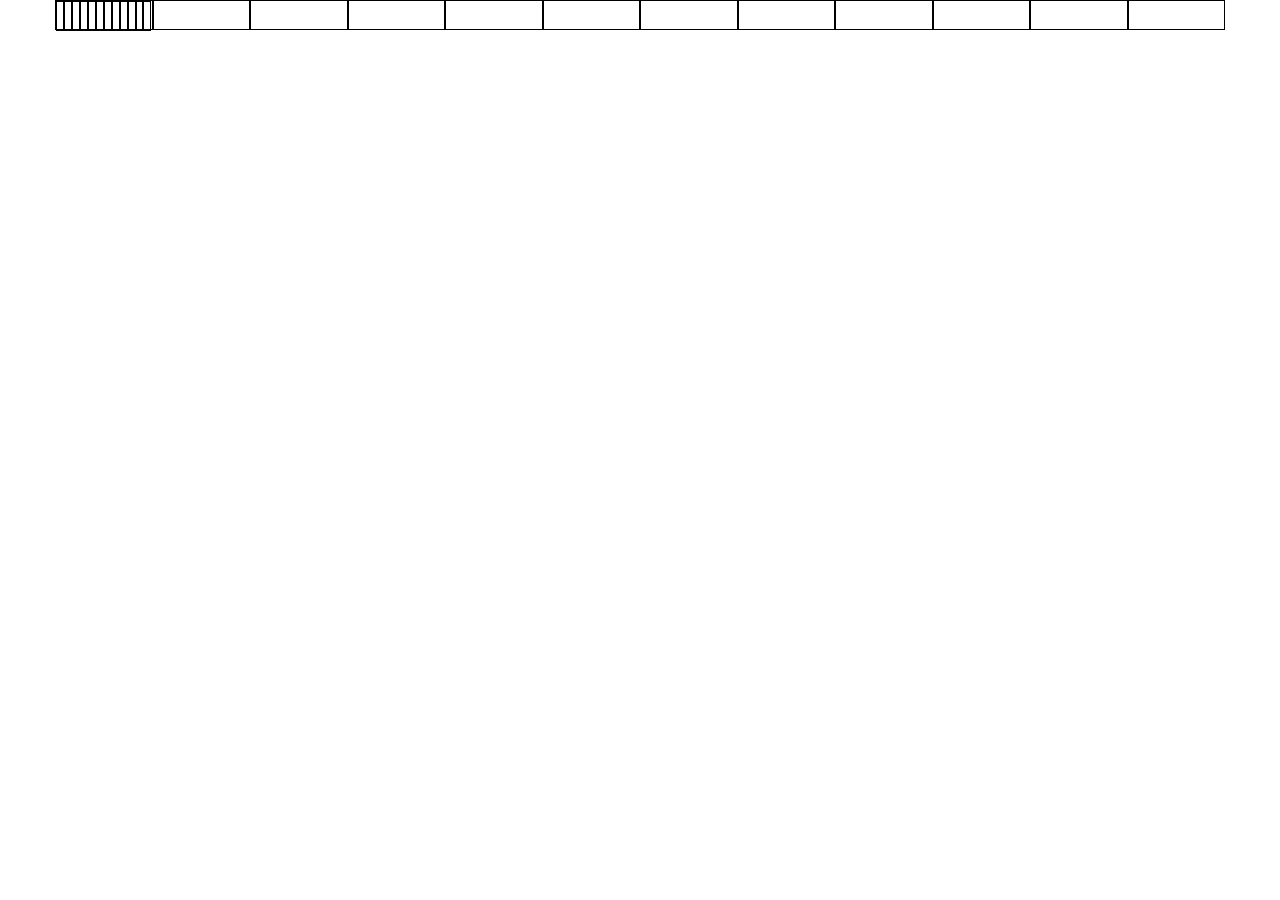
==== bonus/index.html @ a9b955a8 "bonus layout" ====
<!DOCTYPE html>
<html lang="en">
<head>
    <meta charset="UTF-8">
    <meta http-equiv="X-UA-Compatible" content="IE=edge">
    <meta name="viewport" content="width=device-width, initial-scale=1.0">
    <!-- Framework Link -->
    <link rel="stylesheet" href="css/12bool.css">
    <!-- Style Css -->
    <link rel="stylesheet" href="css/style.css">
    <title>12Bool-Bonus</title>
</head>
<body>
    <div class="container">
        <div class="row">
            <div class="col-sm-1 col-style">
                <div class="row">
                    <div class="col-sm-1 col-style">

                    </div>

                    <div class="col-sm-1 col-style">

                    </div>

                    <div class="col-sm-1 col-style">

                    </div>

                    <div class="col-sm-1 col-style">

                    </div>

                    <div class="col-sm-1 col-style">

                    </div>

                    <div class="col-sm-1 col-style">

                    </div>

                    <div class="col-sm-1 col-style">

                    </div>

                    <div class="col-sm-1 col-style">

                    </div>

                    <div class="col-sm-1 col-style">

                    </div>

                    <div class="col-sm-1 col-style">

                    </div>

                    <div class="col-sm-1 col-style">

                    </div>

                    <div class="col-sm-1 col-style">
                          
                    </div>
                </div>
            </div>
            <div class="col-sm-1 col-style"></div>
            <div class="col-sm-1 col-style"></div>
            <div class="col-sm-1 col-style"></div>
            <div class="col-sm-1 col-style"></div>
            <div class="col-sm-1 col-style"></div>
            <div class="col-sm-1 col-style"></div>
            <div class="col-sm-1 col-style"></div>
            <div class="col-sm-1 col-style"></div>
            <div class="col-sm-1 col-style"></div>
            <div class="col-sm-1 col-style"></div>
            <div class="col-sm-1 col-style"></div>
        </div>
    </div>
</body>
</html>
---- bonus/css/12bool.css ----
/* RESET */

* {
    margin: 0;
    padding: 0;
    box-sizing: border-box;
}

/* Containers */

.container{
    max-width: 1170px;
    margin: 0 auto;
}

.container-fluid{
    width: 100%;
}

/* Row */

.row{
    display: flex;
    flex-direction: row;
    flex-wrap: wrap;
}

/* Columns <--sempre dentro la riga */

[class*="col-"] {
    flex-grow: 0;
    flex-shrink: 0;
    flex-basis: auto;
}

.col {
    flex-grow: 1;
    flex-shrink: 0;
    max-width: 100%;
}

.col-xs-1 {
    flex-basis: calc(100% / 12 * 1);
    max-width: calc(100% / 12 * 1);
}

.col-xs-2 {
    flex-basis: calc(100% / 12 * 2);
    max-width: calc(100% / 12 * 2);
}

.col-xs-3 {
    flex-basis: calc(100% / 12 * 3);
    max-width: calc(100% / 12 * 3);
}

.col-xs-4 {
    flex-basis: calc(100% / 12 * 4);
    max-width: calc(100% / 12 * 4);
}

.col-xs-5 {
    flex-basis: calc(100% / 12 * 5);
    max-width: calc(100% / 12 * 5);
}

.col-xs-6 {
    flex-basis: calc(100% / 12 * 6);
    max-width: calc(100% / 12 * 6);
}

.col-xs-7 {
    flex-basis: calc(100% / 12 * 7);
    max-width: calc(100% / 12 * 7);
}

.col-xs-8 {
    flex-basis: calc(100% / 12 * 8);
    max-width: calc(100% / 12 * 8);
}

.col-xs-9 {
    flex-basis: calc(100% / 12 * 9);
    max-width: calc(100% / 12 * 9);
}


.col-xs-10 {
    flex-basis: calc(100% / 12 * 10);
    max-width: calc(100% / 12 * 10);
}

.col-xs-11 {
    flex-basis: calc(100% / 12 * 11);
    max-width: calc(100% / 12 * 11);
}

.col-xs-12 {
    flex-basis: calc(100% / 12 * 12);
    max-width: calc(100% / 12 * 12);
}

/* Offset */

.col-xs-offset-1 {
    margin-left: calc(100% / 12 * 1);
}

.col-xs-offset-2 {
    margin-left: calc(100% / 12 * 2);
}

.col-xs-offset-3 {
    margin-left: calc(100% / 12 * 3);
}

.col-xs-offset-4 {
    margin-left: calc(100% / 12 * 4);
}

.col-xs-offset-5 {
    margin-left: calc(100% / 12 * 5);
}

.col-xs-offset-6 {
    margin-left: calc(100% / 12 * 6);
}

.col-xs-offset-7 {
    margin-left: calc(100% / 12 * 7);
}

.col-xs-offset-8 {
    margin-left: calc(100% / 12 * 8);
}

.col-xs-offset-9 {
    margin-left: calc(100% / 12 * 9);
}

.col-xs-offset-10 {
    margin-left: calc(100% / 12 * 10);
}

.col-xs-offset-11 {
    margin-left: calc(100% / 12 * 11);
}

.col-xs-offset-12 {
    margin-left: calc(100% / 12 * 12);
}

/* Col sm */

@media screen and (min-width:576px) {
    .col-sm-1 {
        flex-basis: calc(100% / 12 * 1);
        max-width: calc(100% / 12 * 1);
    }
    
    .col-sm-2 {
        flex-basis: calc(100% / 12 * 2);
        max-width: calc(100% / 12 * 2);
    }
    
    .col-sm-3 {
        flex-basis: calc(100% / 12 * 3);
        max-width: calc(100% / 12 * 3);
    }
    
    .col-sm-4 {
        flex-basis: calc(100% / 12 * 4);
        max-width: calc(100% / 12 * 4);
    }
    
    .col-sm-5 {
        flex-basis: calc(100% / 12 * 5);
        max-width: calc(100% / 12 * 5);
    }
    
    .col-sm-6 {
        flex-basis: calc(100% / 12 * 6);
        max-width: calc(100% / 12 * 6);
    }
    
    .col-sm-7 {
        flex-basis: calc(100% / 12 * 7);
        max-width: calc(100% / 12 * 7);
    }
    
    .col-sm-8 {
        flex-basis: calc(100% / 12 * 8);
        max-width: calc(100% / 12 * 8);
    }
    
    .col-sm-9 {
        flex-basis: calc(100% / 12 * 9);
        max-width: calc(100% / 12 * 9);
    }
    
    
    .col-sm-10 {
        flex-basis: calc(100% / 12 * 10);
        max-width: calc(100% / 12 * 10);
    }
    
    .col-sm-11 {
        flex-basis: calc(100% / 12 * 11);
        max-width: calc(100% / 12 * 11);
    }
    
    .col-sm-12 {
        flex-basis: calc(100% / 12 * 12);
        max-width: calc(100% / 12 * 12);
    }

    .col-sm-offset-0 {
        margin-left: 0;
    }

    .col-sm-offset-1 {
        margin-left: calc(100% / 12 * 1);
    }
    
    .col-sm-offset-2 {
        margin-left: calc(100% / 12 * 2);
    }
    
    .col-sm-offset-3 {
        margin-left: calc(100% / 12 * 3);
    }
    
    .col-sm-offset-4 {
        margin-left: calc(100% / 12 * 4);
    }
    
    .col-sm-offset-5 {
        margin-left: calc(100% / 12 * 5);
    }
    
    .col-sm-offset-6 {
        margin-left: calc(100% / 12 * 6);
    }
    
    .col-sm-offset-7 {
        margin-left: calc(100% / 12 * 7);
    }
    
    .col-sm-offset-8 {
        margin-left: calc(100% / 12 * 8);
    }
    
    .col-sm-offset-9 {
        margin-left: calc(100% / 12 * 9);
    }
    
    .col-sm-offset-10 {
        margin-left: calc(100% / 12 * 10);
    }
    
    .col-sm-offset-11 {
        margin-left: calc(100% / 12 * 11);
    }
    
    .col-sm-offset-12 {
        margin-left: calc(100% / 12 * 12);
    }
}

/* Col md */

@media screen and (min-width:768px) {
    .col-md-1 {
        flex-basis: calc(100% / 12 * 1);
        max-width: calc(100% / 12 * 1);
    }
    
    .col-md-2 {
        flex-basis: calc(100% / 12 * 2);
        max-width: calc(100% / 12 * 2);
    }
    
    .col-md-3 {
        flex-basis: calc(100% / 12 * 3);
        max-width: calc(100% / 12 * 3);
    }
    
    .col-md-4 {
        flex-basis: calc(100% / 12 * 4);
        max-width: calc(100% / 12 * 4);
    }
    
    .col-md-5 {
        flex-basis: calc(100% / 12 * 5);
        max-width: calc(100% / 12 * 5);
    }
    
    .col-md-6 {
        flex-basis: calc(100% / 12 * 6);
        max-width: calc(100% / 12 * 6);
    }
    
    .col-md-7 {
        flex-basis: calc(100% / 12 * 7);
        max-width: calc(100% / 12 * 7);
    }
    
    .col-md-8 {
        flex-basis: calc(100% / 12 * 8);
        max-width: calc(100% / 12 * 8);
    }
    
    .col-md-9 {
        flex-basis: calc(100% / 12 * 9);
        max-width: calc(100% / 12 * 9);
    }
    
    
    .col-md-10 {
        flex-basis: calc(100% / 12 * 10);
        max-width: calc(100% / 12 * 10);
    }
    
    .col-md-11 {
        flex-basis: calc(100% / 12 * 11);
        max-width: calc(100% / 12 * 11);
    }
    
    .col-md-12 {
        flex-basis: calc(100% / 12 * 12);
        max-width: calc(100% / 12 * 12);
    }

    .col-md-offset-0 {
        margin-left: 0;
    }

    .col-md-offset-1 {
        margin-left: calc(100% / 12 * 1);
    }
    
    .col-md-offset-2 {
        margin-left: calc(100% / 12 * 2);
    }
    
    .col-md-offset-3 {
        margin-left: calc(100% / 12 * 3);
    }
    
    .col-md-offset-4 {
        margin-left: calc(100% / 12 * 4);
    }
    
    .col-md-offset-5 {
        margin-left: calc(100% / 12 * 5);
    }
    
    .col-md-offset-6 {
        margin-left: calc(100% / 12 * 6);
    }
    
    .col-md-offset-7 {
        margin-left: calc(100% / 12 * 7);
    }
    
    .col-md-offset-8 {
        margin-left: calc(100% / 12 * 8);
    }
    
    .col-md-offset-9 {
        margin-left: calc(100% / 12 * 9);
    }
    
    .col-md-offset-10 {
        margin-left: calc(100% / 12 * 10);
    }
    
    .col-md-offset-11 {
        margin-left: calc(100% / 12 * 11);
    }
    
    .col-md-offset-12 {
        margin-left: calc(100% / 12 * 12);
    }
}

/* Col lg */

@media screen and (min-width:768px) {
    .col-lg-1 {
        flex-basis: calc(100% / 12 * 1);
        max-width: calc(100% / 12 * 1);
    }
    
    .col-lg-2 {
        flex-basis: calc(100% / 12 * 2);
        max-width: calc(100% / 12 * 2);
    }
    
    .col-lg-3 {
        flex-basis: calc(100% / 12 * 3);
        max-width: calc(100% / 12 * 3);
    }
    
    .col-lg-4 {
        flex-basis: calc(100% / 12 * 4);
        max-width: calc(100% / 12 * 4);
    }
    
    .col-lg-5 {
        flex-basis: calc(100% / 12 * 5);
        max-width: calc(100% / 12 * 5);
    }
    
    .col-lg-6 {
        flex-basis: calc(100% / 12 * 6);
        max-width: calc(100% / 12 * 6);
    }
    
    .col-lg-7 {
        flex-basis: calc(100% / 12 * 7);
        max-width: calc(100% / 12 * 7);
    }
    
    .col-lg-8 {
        flex-basis: calc(100% / 12 * 8);
        max-width: calc(100% / 12 * 8);
    }
    
    .col-lg-9 {
        flex-basis: calc(100% / 12 * 9);
        max-width: calc(100% / 12 * 9);
    }
    
    
    .col-lg-10 {
        flex-basis: calc(100% / 12 * 10);
        max-width: calc(100% / 12 * 10);
    }
    
    .col-lg-11 {
        flex-basis: calc(100% / 12 * 11);
        max-width: calc(100% / 12 * 11);
    }
    
    .col-lg-12 {
        flex-basis: calc(100% / 12 * 12);
        max-width: calc(100% / 12 * 12);
    }

    .col-lg-offset-0 {
        margin-left: 0;
    }

    .col-lg-offset-1 {
        margin-left: calc(100% / 12 * 1);
    }
    
    .col-lg-offset-2 {
        margin-left: calc(100% / 12 * 2);
    }
    
    .col-lg-offset-3 {
        margin-left: calc(100% / 12 * 3);
    }
    
    .col-lg-offset-4 {
        margin-left: calc(100% / 12 * 4);
    }
    
    .col-lg-offset-5 {
        margin-left: calc(100% / 12 * 5);
    }
    
    .col-lg-offset-6 {
        margin-left: calc(100% / 12 * 6);
    }
    
    .col-lg-offset-7 {
        margin-left: calc(100% / 12 * 7);
    }
    
    .col-lg-offset-8 {
        margin-left: calc(100% / 12 * 8);
    }
    
    .col-lg-offset-9 {
        margin-left: calc(100% / 12 * 9);
    }
    
    .col-lg-offset-10 {
        margin-left: calc(100% / 12 * 10);
    }
    
    .col-lg-offset-11 {
        margin-left: calc(100% / 12 * 11);
    }
    
    .col-lg-offset-12 {
        margin-left: calc(100% / 12 * 12);
    }
}
---- bonus/css/style.css ----
.col-style {
    height: 30px;
    border: 1px solid black;
}
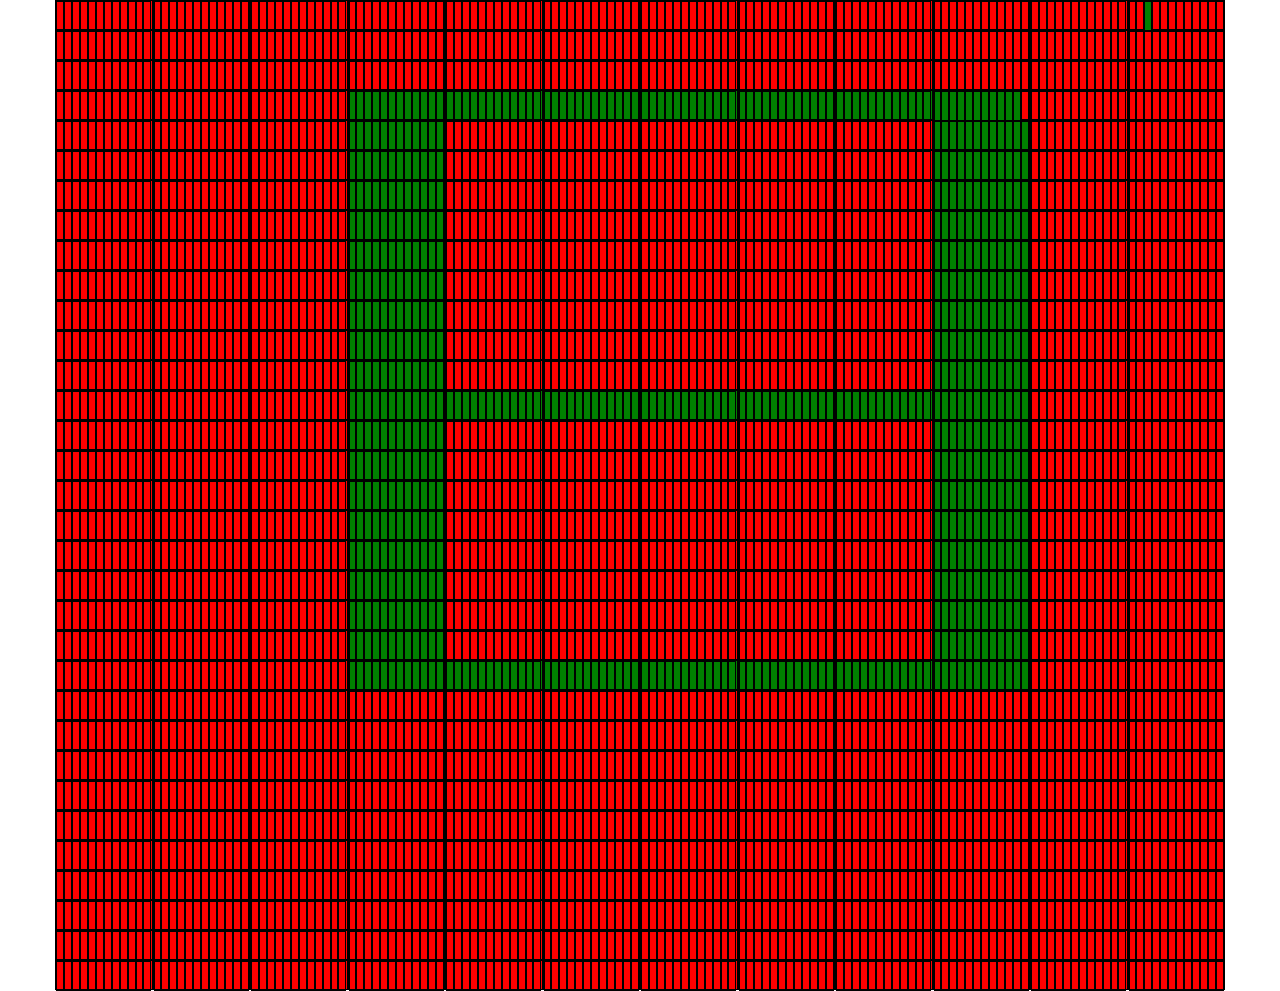
==== commit 8824452f: "layout bonus" ====
--- a/bonus/index.html
+++ b/bonus/index.html
@@ -11,70 +11,20696 @@
     <title>12Bool-Bonus</title>
 </head>
 <body>
-    <div class="container">
-        <div class="row">
-            <div class="col-sm-1 col-style">
-                <div class="row">
-                    <div class="col-sm-1 col-style">
-
-                    </div>
-
-                    <div class="col-sm-1 col-style">
-
-                    </div>
-
-                    <div class="col-sm-1 col-style">
-
-                    </div>
-
-                    <div class="col-sm-1 col-style">
-
-                    </div>
-
-                    <div class="col-sm-1 col-style">
-
-                    </div>
-
-                    <div class="col-sm-1 col-style">
-
-                    </div>
-
-                    <div class="col-sm-1 col-style">
-
-                    </div>
-
-                    <div class="col-sm-1 col-style">
-
-                    </div>
-
-                    <div class="col-sm-1 col-style">
-
-                    </div>
-
-                    <div class="col-sm-1 col-style">
-
-                    </div>
-
-                    <div class="col-sm-1 col-style">
-
-                    </div>
-
-                    <div class="col-sm-1 col-style">
-                          
-                    </div>
-                </div>
-            </div>
-            <div class="col-sm-1 col-style"></div>
-            <div class="col-sm-1 col-style"></div>
-            <div class="col-sm-1 col-style"></div>
-            <div class="col-sm-1 col-style"></div>
-            <div class="col-sm-1 col-style"></div>
-            <div class="col-sm-1 col-style"></div>
-            <div class="col-sm-1 col-style"></div>
-            <div class="col-sm-1 col-style"></div>
-            <div class="col-sm-1 col-style"></div>
-            <div class="col-sm-1 col-style"></div>
-            <div class="col-sm-1 col-style"></div>
+    <div class="container red">
+        <div class="row row">
+            <div class="col-sm-1 col-style">
+                <div class="row">
+                    <div class="col-sm-1 col-style">
+
+                    </div>
+
+                    <div class="col-sm-1 col-style">
+
+                    </div>
+
+                    <div class="col-sm-1 col-style">
+
+                    </div>
+
+                    <div class="col-sm-1 col-style">
+
+                    </div>
+
+                    <div class="col-sm-1 col-style">
+
+                    </div>
+
+                    <div class="col-sm-1 col-style">
+
+                    </div>
+
+                    <div class="col-sm-1 col-style">
+
+                    </div>
+
+                    <div class="col-sm-1 col-style">
+
+                    </div>
+
+                    <div class="col-sm-1 col-style">
+
+                    </div>
+
+                    <div class="col-sm-1 col-style">
+
+                    </div>
+
+                    <div class="col-sm-1 col-style">
+
+                    </div>
+
+                    <div class="col-sm-1 col-style">
+
+                    </div>
+                </div>
+            </div>
+
+            <div class="col-sm-1 col-style">
+                <div class="row">
+                    <div class="col-sm-1 col-style">
+
+                    </div>
+
+                    <div class="col-sm-1 col-style">
+
+                    </div>
+
+                    <div class="col-sm-1 col-style">
+
+                    </div>
+
+                    <div class="col-sm-1 col-style">
+
+                    </div>
+
+                    <div class="col-sm-1 col-style">
+
+                    </div>
+
+                    <div class="col-sm-1 col-style">
+
+                    </div>
+
+                    <div class="col-sm-1 col-style">
+
+                    </div>
+
+                    <div class="col-sm-1 col-style">
+
+                    </div>
+
+                    <div class="col-sm-1 col-style">
+
+                    </div>
+
+                    <div class="col-sm-1 col-style">
+
+                    </div>
+
+                    <div class="col-sm-1 col-style">
+
+                    </div>
+
+                    <div class="col-sm-1 col-style">
+
+                    </div>
+                </div>
+            </div>
+
+            <div class="col-sm-1 col-style">
+                <div class="row">
+                    <div class="col-sm-1 col-style">
+
+                    </div>
+
+                    <div class="col-sm-1 col-style">
+
+                    </div>
+
+                    <div class="col-sm-1 col-style">
+
+                    </div>
+
+                    <div class="col-sm-1 col-style">
+
+                    </div>
+
+                    <div class="col-sm-1 col-style">
+
+                    </div>
+
+                    <div class="col-sm-1 col-style">
+
+                    </div>
+
+                    <div class="col-sm-1 col-style">
+
+                    </div>
+
+                    <div class="col-sm-1 col-style">
+
+                    </div>
+
+                    <div class="col-sm-1 col-style">
+
+                    </div>
+
+                    <div class="col-sm-1 col-style">
+
+                    </div>
+
+                    <div class="col-sm-1 col-style">
+
+                    </div>
+
+                    <div class="col-sm-1 col-style">
+
+                    </div>
+                </div>
+            </div>
+
+            <div class="col-sm-1 col-style">
+                <div class="row">
+                    <div class="col-sm-1 col-style">
+
+                    </div>
+
+                    <div class="col-sm-1 col-style">
+
+                    </div>
+
+                    <div class="col-sm-1 col-style">
+
+                    </div>
+
+                    <div class="col-sm-1 col-style">
+
+                    </div>
+
+                    <div class="col-sm-1 col-style">
+
+                    </div>
+
+                    <div class="col-sm-1 col-style">
+
+                    </div>
+
+                    <div class="col-sm-1 col-style">
+
+                    </div>
+
+                    <div class="col-sm-1 col-style">
+
+                    </div>
+
+                    <div class="col-sm-1 col-style">
+
+                    </div>
+
+                    <div class="col-sm-1 col-style">
+
+                    </div>
+
+                    <div class="col-sm-1 col-style">
+
+                    </div>
+
+                    <div class="col-sm-1 col-style">
+
+                    </div>
+                </div>
+            </div>
+
+            <div class="col-sm-1 col-style">
+                <div class="row">
+                    <div class="col-sm-1 col-style">
+
+                    </div>
+
+                    <div class="col-sm-1 col-style">
+
+                    </div>
+
+                    <div class="col-sm-1 col-style">
+
+                    </div>
+
+                    <div class="col-sm-1 col-style">
+
+                    </div>
+
+                    <div class="col-sm-1 col-style">
+
+                    </div>
+
+                    <div class="col-sm-1 col-style">
+
+                    </div>
+
+                    <div class="col-sm-1 col-style">
+
+                    </div>
+
+                    <div class="col-sm-1 col-style">
+
+                    </div>
+
+                    <div class="col-sm-1 col-style">
+
+                    </div>
+
+                    <div class="col-sm-1 col-style">
+
+                    </div>
+
+                    <div class="col-sm-1 col-style">
+
+                    </div>
+
+                    <div class="col-sm-1 col-style">
+
+                    </div>
+                </div>
+            </div>
+
+            <div class="col-sm-1 col-style">
+                <div class="row">
+                    <div class="col-sm-1 col-style">
+
+                    </div>
+
+                    <div class="col-sm-1 col-style">
+
+                    </div>
+
+                    <div class="col-sm-1 col-style">
+
+                    </div>
+
+                    <div class="col-sm-1 col-style">
+
+                    </div>
+
+                    <div class="col-sm-1 col-style">
+
+                    </div>
+
+                    <div class="col-sm-1 col-style">
+
+                    </div>
+
+                    <div class="col-sm-1 col-style">
+
+                    </div>
+
+                    <div class="col-sm-1 col-style">
+
+                    </div>
+
+                    <div class="col-sm-1 col-style">
+
+                    </div>
+
+                    <div class="col-sm-1 col-style">
+
+                    </div>
+
+                    <div class="col-sm-1 col-style">
+
+                    </div>
+
+                    <div class="col-sm-1 col-style">
+
+                    </div>
+                </div>
+            </div>
+
+            <div class="col-sm-1 col-style">
+                <div class="row">
+                    <div class="col-sm-1 col-style">
+
+                    </div>
+
+                    <div class="col-sm-1 col-style">
+
+                    </div>
+
+                    <div class="col-sm-1 col-style">
+
+                    </div>
+
+                    <div class="col-sm-1 col-style">
+
+                    </div>
+
+                    <div class="col-sm-1 col-style">
+
+                    </div>
+
+                    <div class="col-sm-1 col-style">
+
+                    </div>
+
+                    <div class="col-sm-1 col-style">
+
+                    </div>
+
+                    <div class="col-sm-1 col-style">
+
+                    </div>
+
+                    <div class="col-sm-1 col-style">
+
+                    </div>
+
+                    <div class="col-sm-1 col-style">
+
+                    </div>
+
+                    <div class="col-sm-1 col-style">
+
+                    </div>
+
+                    <div class="col-sm-1 col-style">
+
+                    </div>
+                </div>
+            </div>
+
+            <div class="col-sm-1 col-style">
+                <div class="row">
+                    <div class="col-sm-1 col-style">
+
+                    </div>
+
+                    <div class="col-sm-1 col-style">
+
+                    </div>
+
+                    <div class="col-sm-1 col-style">
+
+                    </div>
+
+                    <div class="col-sm-1 col-style">
+
+                    </div>
+
+                    <div class="col-sm-1 col-style">
+
+                    </div>
+
+                    <div class="col-sm-1 col-style">
+
+                    </div>
+
+                    <div class="col-sm-1 col-style">
+
+                    </div>
+
+                    <div class="col-sm-1 col-style">
+
+                    </div>
+
+                    <div class="col-sm-1 col-style">
+
+                    </div>
+
+                    <div class="col-sm-1 col-style">
+
+                    </div>
+
+                    <div class="col-sm-1 col-style">
+
+                    </div>
+
+                    <div class="col-sm-1 col-style">
+
+                    </div>
+                </div>
+            </div>
+
+            <div class="col-sm-1 col-style">
+                <div class="row">
+                    <div class="col-sm-1 col-style">
+
+                    </div>
+
+                    <div class="col-sm-1 col-style">
+
+                    </div>
+
+                    <div class="col-sm-1 col-style">
+
+                    </div>
+
+                    <div class="col-sm-1 col-style">
+
+                    </div>
+
+                    <div class="col-sm-1 col-style">
+
+                    </div>
+
+                    <div class="col-sm-1 col-style">
+
+                    </div>
+
+                    <div class="col-sm-1 col-style">
+
+                    </div>
+
+                    <div class="col-sm-1 col-style">
+
+                    </div>
+
+                    <div class="col-sm-1 col-style">
+
+                    </div>
+
+                    <div class="col-sm-1 col-style">
+
+                    </div>
+
+                    <div class="col-sm-1 col-style">
+
+                    </div>
+
+                    <div class="col-sm-1 col-style">
+
+                    </div>
+                </div>
+            </div>
+
+
+            <div class="col-sm-1 col-style">
+                <div class="row">
+                    <div class="col-sm-1 col-style">
+
+                    </div>
+
+                    <div class="col-sm-1 col-style">
+
+                    </div>
+
+                    <div class="col-sm-1 col-style">
+
+                    </div>
+
+                    <div class="col-sm-1 col-style">
+
+                    </div>
+
+                    <div class="col-sm-1 col-style">
+
+                    </div>
+
+                    <div class="col-sm-1 col-style">
+
+                    </div>
+
+                    <div class="col-sm-1 col-style">
+
+                    </div>
+
+                    <div class="col-sm-1 col-style">
+
+                    </div>
+
+                    <div class="col-sm-1 col-style">
+
+                    </div>
+
+                    <div class="col-sm-1 col-style">
+
+                    </div>
+
+                    <div class="col-sm-1 col-style">
+
+                    </div>
+
+                    <div class="col-sm-1 col-style">
+
+                    </div>
+                </div>
+            </div>
+
+            <div class="col-sm-1 col-style">
+                <div class="row">
+                    <div class="col-sm-1 col-style">
+
+                    </div>
+
+                    <div class="col-sm-1 col-style">
+
+                    </div>
+
+                    <div class="col-sm-1 col-style">
+
+                    </div>
+
+                    <div class="col-sm-1 col-style">
+
+                    </div>
+
+                    <div class="col-sm-1 col-style">
+
+                    </div>
+
+                    <div class="col-sm-1 col-style">
+
+                    </div>
+
+                    <div class="col-sm-1 col-style">
+
+                    </div>
+
+                    <div class="col-sm-1 col-style">
+
+                    </div>
+
+                    <div class="col-sm-1 col-style">
+
+                    </div>
+
+                    <div class="col-sm-1 col-style">
+
+                    </div>
+
+                    <div class="col-sm-1 col-style">
+
+                    </div>
+
+                    <div class="col-sm-1 col-style">
+
+                    </div>
+                </div>
+            </div>
+
+            <div class="col-sm-1 col-style">
+                <div class="row">
+                    <div class="col-sm-1 col-style">
+
+                    </div>
+
+                    <div class="col-sm-1 col-style">
+
+                    </div>
+
+                    <div class="col-sm-1 col-style green">
+
+                    </div>
+
+                    <div class="col-sm-1 col-style">
+
+                    </div>
+
+                    <div class="col-sm-1 col-style">
+
+                    </div>
+
+                    <div class="col-sm-1 col-style">
+
+                    </div>
+
+                    <div class="col-sm-1 col-style">
+
+                    </div>
+
+                    <div class="col-sm-1 col-style">
+
+                    </div>
+
+                    <div class="col-sm-1 col-style">
+
+                    </div>
+
+                    <div class="col-sm-1 col-style">
+
+                    </div>
+
+                    <div class="col-sm-1 col-style">
+
+                    </div>
+
+                    <div class="col-sm-1 col-style">
+
+                    </div>
+                </div>
+            </div>
+        </div>
+
+        <div class="row row1">
+            <div class="col-sm-1 col-style">
+                <div class="row">
+                    <div class="col-sm-1 col-style">
+
+                    </div>
+
+                    <div class="col-sm-1 col-style">
+
+                    </div>
+
+                    <div class="col-sm-1 col-style">
+
+                    </div>
+
+                    <div class="col-sm-1 col-style">
+
+                    </div>
+
+                    <div class="col-sm-1 col-style">
+
+                    </div>
+
+                    <div class="col-sm-1 col-style">
+
+                    </div>
+
+                    <div class="col-sm-1 col-style">
+
+                    </div>
+
+                    <div class="col-sm-1 col-style">
+
+                    </div>
+
+                    <div class="col-sm-1 col-style">
+
+                    </div>
+
+                    <div class="col-sm-1 col-style">
+
+                    </div>
+
+                    <div class="col-sm-1 col-style">
+
+                    </div>
+
+                    <div class="col-sm-1 col-style">
+
+                    </div>
+                </div>
+            </div>
+
+            <div class="col-sm-1 col-style">
+                <div class="row">
+                    <div class="col-sm-1 col-style">
+
+                    </div>
+
+                    <div class="col-sm-1 col-style">
+
+                    </div>
+
+                    <div class="col-sm-1 col-style">
+
+                    </div>
+
+                    <div class="col-sm-1 col-style">
+
+                    </div>
+
+                    <div class="col-sm-1 col-style">
+
+                    </div>
+
+                    <div class="col-sm-1 col-style">
+
+                    </div>
+
+                    <div class="col-sm-1 col-style">
+
+                    </div>
+
+                    <div class="col-sm-1 col-style">
+
+                    </div>
+
+                    <div class="col-sm-1 col-style">
+
+                    </div>
+
+                    <div class="col-sm-1 col-style">
+
+                    </div>
+
+                    <div class="col-sm-1 col-style">
+
+                    </div>
+
+                    <div class="col-sm-1 col-style">
+
+                    </div>
+                </div>
+            </div>
+
+            <div class="col-sm-1 col-style">
+                <div class="row">
+                    <div class="col-sm-1 col-style">
+
+                    </div>
+
+                    <div class="col-sm-1 col-style">
+
+                    </div>
+
+                    <div class="col-sm-1 col-style">
+
+                    </div>
+
+                    <div class="col-sm-1 col-style">
+
+                    </div>
+
+                    <div class="col-sm-1 col-style">
+
+                    </div>
+
+                    <div class="col-sm-1 col-style">
+
+                    </div>
+
+                    <div class="col-sm-1 col-style">
+
+                    </div>
+
+                    <div class="col-sm-1 col-style">
+
+                    </div>
+
+                    <div class="col-sm-1 col-style">
+
+                    </div>
+
+                    <div class="col-sm-1 col-style">
+
+                    </div>
+
+                    <div class="col-sm-1 col-style">
+
+                    </div>
+
+                    <div class="col-sm-1 col-style">
+
+                    </div>
+                </div>
+            </div>
+
+            <div class="col-sm-1 col-style">
+                <div class="row">
+                    <div class="col-sm-1 col-style">
+
+                    </div>
+
+                    <div class="col-sm-1 col-style">
+
+                    </div>
+
+                    <div class="col-sm-1 col-style">
+
+                    </div>
+
+                    <div class="col-sm-1 col-style">
+
+                    </div>
+
+                    <div class="col-sm-1 col-style">
+
+                    </div>
+
+                    <div class="col-sm-1 col-style">
+
+                    </div>
+
+                    <div class="col-sm-1 col-style">
+
+                    </div>
+
+                    <div class="col-sm-1 col-style">
+
+                    </div>
+
+                    <div class="col-sm-1 col-style">
+
+                    </div>
+
+                    <div class="col-sm-1 col-style">
+
+                    </div>
+
+                    <div class="col-sm-1 col-style">
+
+                    </div>
+
+                    <div class="col-sm-1 col-style">
+
+                    </div>
+                </div>
+            </div>
+
+            <div class="col-sm-1 col-style">
+                <div class="row">
+                    <div class="col-sm-1 col-style">
+
+                    </div>
+
+                    <div class="col-sm-1 col-style">
+
+                    </div>
+
+                    <div class="col-sm-1 col-style">
+
+                    </div>
+
+                    <div class="col-sm-1 col-style">
+
+                    </div>
+
+                    <div class="col-sm-1 col-style">
+
+                    </div>
+
+                    <div class="col-sm-1 col-style">
+
+                    </div>
+
+                    <div class="col-sm-1 col-style">
+
+                    </div>
+
+                    <div class="col-sm-1 col-style">
+
+                    </div>
+
+                    <div class="col-sm-1 col-style">
+
+                    </div>
+
+                    <div class="col-sm-1 col-style">
+
+                    </div>
+
+                    <div class="col-sm-1 col-style">
+
+                    </div>
+
+                    <div class="col-sm-1 col-style">
+
+                    </div>
+                </div>
+            </div>
+
+            <div class="col-sm-1 col-style">
+                <div class="row">
+                    <div class="col-sm-1 col-style">
+
+                    </div>
+
+                    <div class="col-sm-1 col-style">
+
+                    </div>
+
+                    <div class="col-sm-1 col-style">
+
+                    </div>
+
+                    <div class="col-sm-1 col-style">
+
+                    </div>
+
+                    <div class="col-sm-1 col-style">
+
+                    </div>
+
+                    <div class="col-sm-1 col-style">
+
+                    </div>
+
+                    <div class="col-sm-1 col-style">
+
+                    </div>
+
+                    <div class="col-sm-1 col-style">
+
+                    </div>
+
+                    <div class="col-sm-1 col-style">
+
+                    </div>
+
+                    <div class="col-sm-1 col-style">
+
+                    </div>
+
+                    <div class="col-sm-1 col-style">
+
+                    </div>
+
+                    <div class="col-sm-1 col-style">
+
+                    </div>
+                </div>
+            </div>
+
+            <div class="col-sm-1 col-style">
+                <div class="row">
+                    <div class="col-sm-1 col-style">
+
+                    </div>
+
+                    <div class="col-sm-1 col-style">
+
+                    </div>
+
+                    <div class="col-sm-1 col-style">
+
+                    </div>
+
+                    <div class="col-sm-1 col-style">
+
+                    </div>
+
+                    <div class="col-sm-1 col-style">
+
+                    </div>
+
+                    <div class="col-sm-1 col-style">
+
+                    </div>
+
+                    <div class="col-sm-1 col-style">
+
+                    </div>
+
+                    <div class="col-sm-1 col-style">
+
+                    </div>
+
+                    <div class="col-sm-1 col-style">
+
+                    </div>
+
+                    <div class="col-sm-1 col-style">
+
+                    </div>
+
+                    <div class="col-sm-1 col-style">
+
+                    </div>
+
+                    <div class="col-sm-1 col-style">
+
+                    </div>
+                </div>
+            </div>
+
+            <div class="col-sm-1 col-style">
+                <div class="row">
+                    <div class="col-sm-1 col-style">
+
+                    </div>
+
+                    <div class="col-sm-1 col-style">
+
+                    </div>
+
+                    <div class="col-sm-1 col-style">
+
+                    </div>
+
+                    <div class="col-sm-1 col-style">
+
+                    </div>
+
+                    <div class="col-sm-1 col-style">
+
+                    </div>
+
+                    <div class="col-sm-1 col-style">
+
+                    </div>
+
+                    <div class="col-sm-1 col-style">
+
+                    </div>
+
+                    <div class="col-sm-1 col-style">
+
+                    </div>
+
+                    <div class="col-sm-1 col-style">
+
+                    </div>
+
+                    <div class="col-sm-1 col-style">
+
+                    </div>
+
+                    <div class="col-sm-1 col-style">
+
+                    </div>
+
+                    <div class="col-sm-1 col-style">
+
+                    </div>
+                </div>
+            </div>
+
+            <div class="col-sm-1 col-style">
+                <div class="row">
+                    <div class="col-sm-1 col-style">
+
+                    </div>
+
+                    <div class="col-sm-1 col-style">
+
+                    </div>
+
+                    <div class="col-sm-1 col-style">
+
+                    </div>
+
+                    <div class="col-sm-1 col-style">
+
+                    </div>
+
+                    <div class="col-sm-1 col-style">
+
+                    </div>
+
+                    <div class="col-sm-1 col-style">
+
+                    </div>
+
+                    <div class="col-sm-1 col-style">
+
+                    </div>
+
+                    <div class="col-sm-1 col-style">
+
+                    </div>
+
+                    <div class="col-sm-1 col-style">
+
+                    </div>
+
+                    <div class="col-sm-1 col-style">
+
+                    </div>
+
+                    <div class="col-sm-1 col-style">
+
+                    </div>
+
+                    <div class="col-sm-1 col-style">
+
+                    </div>
+                </div>
+            </div>
+
+
+            <div class="col-sm-1 col-style">
+                <div class="row">
+                    <div class="col-sm-1 col-style">
+
+                    </div>
+
+                    <div class="col-sm-1 col-style">
+
+                    </div>
+
+                    <div class="col-sm-1 col-style">
+
+                    </div>
+
+                    <div class="col-sm-1 col-style">
+
+                    </div>
+
+                    <div class="col-sm-1 col-style">
+
+                    </div>
+
+                    <div class="col-sm-1 col-style">
+
+                    </div>
+
+                    <div class="col-sm-1 col-style">
+
+                    </div>
+
+                    <div class="col-sm-1 col-style">
+
+                    </div>
+
+                    <div class="col-sm-1 col-style">
+
+                    </div>
+
+                    <div class="col-sm-1 col-style">
+
+                    </div>
+
+                    <div class="col-sm-1 col-style">
+
+                    </div>
+
+                    <div class="col-sm-1 col-style">
+
+                    </div>
+                </div>
+            </div>
+
+            <div class="col-sm-1 col-style">
+                <div class="row">
+                    <div class="col-sm-1 col-style">
+
+                    </div>
+
+                    <div class="col-sm-1 col-style">
+
+                    </div>
+
+                    <div class="col-sm-1 col-style">
+
+                    </div>
+
+                    <div class="col-sm-1 col-style">
+
+                    </div>
+
+                    <div class="col-sm-1 col-style">
+
+                    </div>
+
+                    <div class="col-sm-1 col-style">
+
+                    </div>
+
+                    <div class="col-sm-1 col-style">
+
+                    </div>
+
+                    <div class="col-sm-1 col-style">
+
+                    </div>
+
+                    <div class="col-sm-1 col-style">
+
+                    </div>
+
+                    <div class="col-sm-1 col-style">
+
+                    </div>
+
+                    <div class="col-sm-1 col-style">
+
+                    </div>
+
+                    <div class="col-sm-1 col-style">
+
+                    </div>
+                </div>
+            </div>
+
+            <div class="col-sm-1 col-style">
+                <div class="row">
+                    <div class="col-sm-1 col-style">
+
+                    </div>
+
+                    <div class="col-sm-1 col-style">
+
+                    </div>
+
+                    <div class="col-sm-1 col-style">
+
+                    </div>
+
+                    <div class="col-sm-1 col-style">
+
+                    </div>
+
+                    <div class="col-sm-1 col-style">
+
+                    </div>
+
+                    <div class="col-sm-1 col-style">
+
+                    </div>
+
+                    <div class="col-sm-1 col-style">
+
+                    </div>
+
+                    <div class="col-sm-1 col-style">
+
+                    </div>
+
+                    <div class="col-sm-1 col-style">
+
+                    </div>
+
+                    <div class="col-sm-1 col-style">
+
+                    </div>
+
+                    <div class="col-sm-1 col-style">
+
+                    </div>
+
+                    <div class="col-sm-1 col-style">
+
+                    </div>
+                </div>
+            </div>
+        </div>
+
+        <div class="row row1">
+            <div class="col-sm-1 col-style">
+                <div class="row">
+                    <div class="col-sm-1 col-style">
+
+                    </div>
+
+                    <div class="col-sm-1 col-style">
+
+                    </div>
+
+                    <div class="col-sm-1 col-style">
+
+                    </div>
+
+                    <div class="col-sm-1 col-style">
+
+                    </div>
+
+                    <div class="col-sm-1 col-style">
+
+                    </div>
+
+                    <div class="col-sm-1 col-style">
+
+                    </div>
+
+                    <div class="col-sm-1 col-style">
+
+                    </div>
+
+                    <div class="col-sm-1 col-style">
+
+                    </div>
+
+                    <div class="col-sm-1 col-style">
+
+                    </div>
+
+                    <div class="col-sm-1 col-style">
+
+                    </div>
+
+                    <div class="col-sm-1 col-style">
+
+                    </div>
+
+                    <div class="col-sm-1 col-style">
+
+                    </div>
+                </div>
+            </div>
+
+            <div class="col-sm-1 col-style">
+                <div class="row">
+                    <div class="col-sm-1 col-style">
+
+                    </div>
+
+                    <div class="col-sm-1 col-style">
+
+                    </div>
+
+                    <div class="col-sm-1 col-style">
+
+                    </div>
+
+                    <div class="col-sm-1 col-style">
+
+                    </div>
+
+                    <div class="col-sm-1 col-style">
+
+                    </div>
+
+                    <div class="col-sm-1 col-style">
+
+                    </div>
+
+                    <div class="col-sm-1 col-style">
+
+                    </div>
+
+                    <div class="col-sm-1 col-style">
+
+                    </div>
+
+                    <div class="col-sm-1 col-style">
+
+                    </div>
+
+                    <div class="col-sm-1 col-style">
+
+                    </div>
+
+                    <div class="col-sm-1 col-style">
+
+                    </div>
+
+                    <div class="col-sm-1 col-style">
+
+                    </div>
+                </div>
+            </div>
+
+            <div class="col-sm-1 col-style">
+                <div class="row">
+                    <div class="col-sm-1 col-style">
+
+                    </div>
+
+                    <div class="col-sm-1 col-style">
+
+                    </div>
+
+                    <div class="col-sm-1 col-style">
+
+                    </div>
+
+                    <div class="col-sm-1 col-style">
+
+                    </div>
+
+                    <div class="col-sm-1 col-style">
+
+                    </div>
+
+                    <div class="col-sm-1 col-style">
+
+                    </div>
+
+                    <div class="col-sm-1 col-style">
+
+                    </div>
+
+                    <div class="col-sm-1 col-style">
+
+                    </div>
+
+                    <div class="col-sm-1 col-style">
+
+                    </div>
+
+                    <div class="col-sm-1 col-style">
+
+                    </div>
+
+                    <div class="col-sm-1 col-style">
+
+                    </div>
+
+                    <div class="col-sm-1 col-style">
+
+                    </div>
+                </div>
+            </div>
+
+            <div class="col-sm-1 col-style">
+                <div class="row">
+                    <div class="col-sm-1 col-style">
+
+                    </div>
+
+                    <div class="col-sm-1 col-style">
+
+                    </div>
+
+                    <div class="col-sm-1 col-style">
+
+                    </div>
+
+                    <div class="col-sm-1 col-style">
+
+                    </div>
+
+                    <div class="col-sm-1 col-style">
+
+                    </div>
+
+                    <div class="col-sm-1 col-style">
+
+                    </div>
+
+                    <div class="col-sm-1 col-style">
+
+                    </div>
+
+                    <div class="col-sm-1 col-style">
+
+                    </div>
+
+                    <div class="col-sm-1 col-style">
+
+                    </div>
+
+                    <div class="col-sm-1 col-style">
+
+                    </div>
+
+                    <div class="col-sm-1 col-style">
+
+                    </div>
+
+                    <div class="col-sm-1 col-style">
+
+                    </div>
+                </div>
+            </div>
+
+            <div class="col-sm-1 col-style">
+                <div class="row">
+                    <div class="col-sm-1 col-style">
+
+                    </div>
+
+                    <div class="col-sm-1 col-style">
+
+                    </div>
+
+                    <div class="col-sm-1 col-style">
+
+                    </div>
+
+                    <div class="col-sm-1 col-style">
+
+                    </div>
+
+                    <div class="col-sm-1 col-style">
+
+                    </div>
+
+                    <div class="col-sm-1 col-style">
+
+                    </div>
+
+                    <div class="col-sm-1 col-style">
+
+                    </div>
+
+                    <div class="col-sm-1 col-style">
+
+                    </div>
+
+                    <div class="col-sm-1 col-style">
+
+                    </div>
+
+                    <div class="col-sm-1 col-style">
+
+                    </div>
+
+                    <div class="col-sm-1 col-style">
+
+                    </div>
+
+                    <div class="col-sm-1 col-style">
+
+                    </div>
+                </div>
+            </div>
+
+            <div class="col-sm-1 col-style">
+                <div class="row">
+                    <div class="col-sm-1 col-style">
+
+                    </div>
+
+                    <div class="col-sm-1 col-style">
+
+                    </div>
+
+                    <div class="col-sm-1 col-style">
+
+                    </div>
+
+                    <div class="col-sm-1 col-style">
+
+                    </div>
+
+                    <div class="col-sm-1 col-style">
+
+                    </div>
+
+                    <div class="col-sm-1 col-style">
+
+                    </div>
+
+                    <div class="col-sm-1 col-style">
+
+                    </div>
+
+                    <div class="col-sm-1 col-style">
+
+                    </div>
+
+                    <div class="col-sm-1 col-style">
+
+                    </div>
+
+                    <div class="col-sm-1 col-style">
+
+                    </div>
+
+                    <div class="col-sm-1 col-style">
+
+                    </div>
+
+                    <div class="col-sm-1 col-style">
+
+                    </div>
+                </div>
+            </div>
+
+            <div class="col-sm-1 col-style">
+                <div class="row">
+                    <div class="col-sm-1 col-style">
+
+                    </div>
+
+                    <div class="col-sm-1 col-style">
+
+                    </div>
+
+                    <div class="col-sm-1 col-style">
+
+                    </div>
+
+                    <div class="col-sm-1 col-style">
+
+                    </div>
+
+                    <div class="col-sm-1 col-style">
+
+                    </div>
+
+                    <div class="col-sm-1 col-style">
+
+                    </div>
+
+                    <div class="col-sm-1 col-style">
+
+                    </div>
+
+                    <div class="col-sm-1 col-style">
+
+                    </div>
+
+                    <div class="col-sm-1 col-style">
+
+                    </div>
+
+                    <div class="col-sm-1 col-style">
+
+                    </div>
+
+                    <div class="col-sm-1 col-style">
+
+                    </div>
+
+                    <div class="col-sm-1 col-style">
+
+                    </div>
+                </div>
+            </div>
+
+            <div class="col-sm-1 col-style">
+                <div class="row">
+                    <div class="col-sm-1 col-style">
+
+                    </div>
+
+                    <div class="col-sm-1 col-style">
+
+                    </div>
+
+                    <div class="col-sm-1 col-style">
+
+                    </div>
+
+                    <div class="col-sm-1 col-style">
+
+                    </div>
+
+                    <div class="col-sm-1 col-style">
+
+                    </div>
+
+                    <div class="col-sm-1 col-style">
+
+                    </div>
+
+                    <div class="col-sm-1 col-style">
+
+                    </div>
+
+                    <div class="col-sm-1 col-style">
+
+                    </div>
+
+                    <div class="col-sm-1 col-style">
+
+                    </div>
+
+                    <div class="col-sm-1 col-style">
+
+                    </div>
+
+                    <div class="col-sm-1 col-style">
+
+                    </div>
+
+                    <div class="col-sm-1 col-style">
+
+                    </div>
+                </div>
+            </div>
+
+            <div class="col-sm-1 col-style">
+                <div class="row">
+                    <div class="col-sm-1 col-style">
+
+                    </div>
+
+                    <div class="col-sm-1 col-style">
+
+                    </div>
+
+                    <div class="col-sm-1 col-style">
+
+                    </div>
+
+                    <div class="col-sm-1 col-style">
+
+                    </div>
+
+                    <div class="col-sm-1 col-style">
+
+                    </div>
+
+                    <div class="col-sm-1 col-style">
+
+                    </div>
+
+                    <div class="col-sm-1 col-style">
+
+                    </div>
+
+                    <div class="col-sm-1 col-style">
+
+                    </div>
+
+                    <div class="col-sm-1 col-style">
+
+                    </div>
+
+                    <div class="col-sm-1 col-style">
+
+                    </div>
+
+                    <div class="col-sm-1 col-style">
+
+                    </div>
+
+                    <div class="col-sm-1 col-style">
+
+                    </div>
+                </div>
+            </div>
+
+
+            <div class="col-sm-1 col-style">
+                <div class="row">
+                    <div class="col-sm-1 col-style">
+
+                    </div>
+
+                    <div class="col-sm-1 col-style">
+
+                    </div>
+
+                    <div class="col-sm-1 col-style">
+
+                    </div>
+
+                    <div class="col-sm-1 col-style">
+
+                    </div>
+
+                    <div class="col-sm-1 col-style">
+
+                    </div>
+
+                    <div class="col-sm-1 col-style">
+
+                    </div>
+
+                    <div class="col-sm-1 col-style">
+
+                    </div>
+
+                    <div class="col-sm-1 col-style">
+
+                    </div>
+
+                    <div class="col-sm-1 col-style">
+
+                    </div>
+
+                    <div class="col-sm-1 col-style">
+
+                    </div>
+
+                    <div class="col-sm-1 col-style">
+
+                    </div>
+
+                    <div class="col-sm-1 col-style">
+
+                    </div>
+                </div>
+            </div>
+
+            <div class="col-sm-1 col-style">
+                <div class="row">
+                    <div class="col-sm-1 col-style">
+
+                    </div>
+
+                    <div class="col-sm-1 col-style">
+
+                    </div>
+
+                    <div class="col-sm-1 col-style">
+
+                    </div>
+
+                    <div class="col-sm-1 col-style">
+
+                    </div>
+
+                    <div class="col-sm-1 col-style">
+
+                    </div>
+
+                    <div class="col-sm-1 col-style">
+
+                    </div>
+
+                    <div class="col-sm-1 col-style">
+
+                    </div>
+
+                    <div class="col-sm-1 col-style">
+
+                    </div>
+
+                    <div class="col-sm-1 col-style">
+
+                    </div>
+
+                    <div class="col-sm-1 col-style">
+
+                    </div>
+
+                    <div class="col-sm-1 col-style">
+
+                    </div>
+
+                    <div class="col-sm-1 col-style">
+
+                    </div>
+                </div>
+            </div>
+
+            <div class="col-sm-1 col-style">
+                <div class="row">
+                    <div class="col-sm-1 col-style">
+
+                    </div>
+
+                    <div class="col-sm-1 col-style">
+
+                    </div>
+
+                    <div class="col-sm-1 col-style">
+
+                    </div>
+
+                    <div class="col-sm-1 col-style">
+
+                    </div>
+
+                    <div class="col-sm-1 col-style">
+
+                    </div>
+
+                    <div class="col-sm-1 col-style">
+
+                    </div>
+
+                    <div class="col-sm-1 col-style">
+
+                    </div>
+
+                    <div class="col-sm-1 col-style">
+
+                    </div>
+
+                    <div class="col-sm-1 col-style">
+
+                    </div>
+
+                    <div class="col-sm-1 col-style">
+
+                    </div>
+
+                    <div class="col-sm-1 col-style">
+
+                    </div>
+
+                    <div class="col-sm-1 col-style">
+
+                    </div>
+                </div>
+            </div>
+        </div>
+        
+        <div class="row row1">
+            <div class="col-sm-1 col-style">
+                <div class="row">
+                    <div class="col-sm-1 col-style">
+
+                    </div>
+
+                    <div class="col-sm-1 col-style">
+
+                    </div>
+
+                    <div class="col-sm-1 col-style">
+
+                    </div>
+
+                    <div class="col-sm-1 col-style">
+
+                    </div>
+
+                    <div class="col-sm-1 col-style">
+
+                    </div>
+
+                    <div class="col-sm-1 col-style">
+
+                    </div>
+
+                    <div class="col-sm-1 col-style">
+
+                    </div>
+
+                    <div class="col-sm-1 col-style">
+
+                    </div>
+
+                    <div class="col-sm-1 col-style">
+
+                    </div>
+
+                    <div class="col-sm-1 col-style">
+
+                    </div>
+
+                    <div class="col-sm-1 col-style">
+
+                    </div>
+
+                    <div class="col-sm-1 col-style">
+
+                    </div>
+                </div>
+            </div>
+
+            <div class="col-sm-1 col-style">
+                <div class="row">
+                    <div class="col-sm-1 col-style">
+
+                    </div>
+
+                    <div class="col-sm-1 col-style">
+
+                    </div>
+
+                    <div class="col-sm-1 col-style">
+
+                    </div>
+
+                    <div class="col-sm-1 col-style">
+
+                    </div>
+
+                    <div class="col-sm-1 col-style">
+
+                    </div>
+
+                    <div class="col-sm-1 col-style">
+
+                    </div>
+
+                    <div class="col-sm-1 col-style">
+
+                    </div>
+
+                    <div class="col-sm-1 col-style">
+
+                    </div>
+
+                    <div class="col-sm-1 col-style">
+
+                    </div>
+
+                    <div class="col-sm-1 col-style">
+
+                    </div>
+
+                    <div class="col-sm-1 col-style">
+
+                    </div>
+
+                    <div class="col-sm-1 col-style">
+
+                    </div>
+                </div>
+            </div>
+
+            <div class="col-sm-1 col-style">
+                <div class="row">
+                    <div class="col-sm-1 col-style">
+
+                    </div>
+
+                    <div class="col-sm-1 col-style">
+
+                    </div>
+
+                    <div class="col-sm-1 col-style">
+
+                    </div>
+
+                    <div class="col-sm-1 col-style">
+
+                    </div>
+
+                    <div class="col-sm-1 col-style">
+
+                    </div>
+
+                    <div class="col-sm-1 col-style">
+
+                    </div>
+
+                    <div class="col-sm-1 col-style">
+
+                    </div>
+
+                    <div class="col-sm-1 col-style">
+
+                    </div>
+
+                    <div class="col-sm-1 col-style">
+
+                    </div>
+
+                    <div class="col-sm-1 col-style">
+
+                    </div>
+
+                    <div class="col-sm-1 col-style">
+
+                    </div>
+
+                    <div class="col-sm-1 col-style">
+
+                    </div>
+                </div>
+            </div>
+
+            <div class="col-sm-1 col-style green">
+                <div class="row">
+                    <div class="col-sm-1 col-style">
+
+                    </div>
+
+                    <div class="col-sm-1 col-style">
+
+                    </div>
+
+                    <div class="col-sm-1 col-style">
+
+                    </div>
+
+                    <div class="col-sm-1 col-style">
+
+                    </div>
+
+                    <div class="col-sm-1 col-style">
+
+                    </div>
+
+                    <div class="col-sm-1 col-style">
+
+                    </div>
+
+                    <div class="col-sm-1 col-style">
+
+                    </div>
+
+                    <div class="col-sm-1 col-style">
+
+                    </div>
+
+                    <div class="col-sm-1 col-style">
+
+                    </div>
+
+                    <div class="col-sm-1 col-style">
+
+                    </div>
+
+                    <div class="col-sm-1 col-style">
+
+                    </div>
+
+                    <div class="col-sm-1 col-style">
+
+                    </div>
+                </div>
+            </div>
+
+            <div class="col-sm-1 col-style green">
+                <div class="row">
+                    <div class="col-sm-1 col-style">
+
+                    </div>
+
+                    <div class="col-sm-1 col-style">
+
+                    </div>
+
+                    <div class="col-sm-1 col-style">
+
+                    </div>
+
+                    <div class="col-sm-1 col-style">
+
+                    </div>
+
+                    <div class="col-sm-1 col-style">
+
+                    </div>
+
+                    <div class="col-sm-1 col-style">
+
+                    </div>
+
+                    <div class="col-sm-1 col-style">
+
+                    </div>
+
+                    <div class="col-sm-1 col-style">
+
+                    </div>
+
+                    <div class="col-sm-1 col-style">
+
+                    </div>
+
+                    <div class="col-sm-1 col-style">
+
+                    </div>
+
+                    <div class="col-sm-1 col-style">
+
+                    </div>
+
+                    <div class="col-sm-1 col-style">
+
+                    </div>
+                </div>
+            </div>
+
+            <div class="col-sm-1 col-style green">
+                <div class="row">
+                    <div class="col-sm-1 col-style">
+
+                    </div>
+
+                    <div class="col-sm-1 col-style">
+
+                    </div>
+
+                    <div class="col-sm-1 col-style">
+
+                    </div>
+
+                    <div class="col-sm-1 col-style">
+
+                    </div>
+
+                    <div class="col-sm-1 col-style">
+
+                    </div>
+
+                    <div class="col-sm-1 col-style">
+
+                    </div>
+
+                    <div class="col-sm-1 col-style">
+
+                    </div>
+
+                    <div class="col-sm-1 col-style">
+
+                    </div>
+
+                    <div class="col-sm-1 col-style">
+
+                    </div>
+
+                    <div class="col-sm-1 col-style">
+
+                    </div>
+
+                    <div class="col-sm-1 col-style">
+
+                    </div>
+
+                    <div class="col-sm-1 col-style">
+
+                    </div>
+                </div>
+            </div>
+
+            <div class="col-sm-1 col-style green">
+                <div class="row">
+                    <div class="col-sm-1 col-style">
+
+                    </div>
+
+                    <div class="col-sm-1 col-style">
+
+                    </div>
+
+                    <div class="col-sm-1 col-style">
+
+                    </div>
+
+                    <div class="col-sm-1 col-style">
+
+                    </div>
+
+                    <div class="col-sm-1 col-style">
+
+                    </div>
+
+                    <div class="col-sm-1 col-style">
+
+                    </div>
+
+                    <div class="col-sm-1 col-style">
+
+                    </div>
+
+                    <div class="col-sm-1 col-style">
+
+                    </div>
+
+                    <div class="col-sm-1 col-style">
+
+                    </div>
+
+                    <div class="col-sm-1 col-style">
+
+                    </div>
+
+                    <div class="col-sm-1 col-style">
+
+                    </div>
+
+                    <div class="col-sm-1 col-style">
+
+                    </div>
+                </div>
+            </div>
+
+            <div class="col-sm-1 col-style green">
+                <div class="row">
+                    <div class="col-sm-1 col-style">
+
+                    </div>
+
+                    <div class="col-sm-1 col-style">
+
+                    </div>
+
+                    <div class="col-sm-1 col-style">
+
+                    </div>
+
+                    <div class="col-sm-1 col-style">
+
+                    </div>
+
+                    <div class="col-sm-1 col-style">
+
+                    </div>
+
+                    <div class="col-sm-1 col-style">
+
+                    </div>
+
+                    <div class="col-sm-1 col-style">
+
+                    </div>
+
+                    <div class="col-sm-1 col-style">
+
+                    </div>
+
+                    <div class="col-sm-1 col-style">
+
+                    </div>
+
+                    <div class="col-sm-1 col-style">
+
+                    </div>
+
+                    <div class="col-sm-1 col-style">
+
+                    </div>
+
+                    <div class="col-sm-1 col-style">
+
+                    </div>
+                </div>
+            </div>
+
+            <div class="col-sm-1 col-style green">
+                <div class="row">
+                    <div class="col-sm-1 col-style">
+
+                    </div>
+
+                    <div class="col-sm-1 col-style">
+
+                    </div>
+
+                    <div class="col-sm-1 col-style">
+
+                    </div>
+
+                    <div class="col-sm-1 col-style">
+
+                    </div>
+
+                    <div class="col-sm-1 col-style">
+
+                    </div>
+
+                    <div class="col-sm-1 col-style">
+
+                    </div>
+
+                    <div class="col-sm-1 col-style">
+
+                    </div>
+
+                    <div class="col-sm-1 col-style">
+
+                    </div>
+
+                    <div class="col-sm-1 col-style">
+
+                    </div>
+
+                    <div class="col-sm-1 col-style">
+
+                    </div>
+
+                    <div class="col-sm-1 col-style">
+
+                    </div>
+
+                    <div class="col-sm-1 col-style">
+
+                    </div>
+                </div>
+            </div>
+
+
+            <div class="col-sm-1 col-style">
+                <div class="row">
+                    <div class="col-sm-1 col-style green">
+
+                    </div>
+
+                    <div class="col-sm-1 col-style green">
+
+                    </div>
+
+                    <div class="col-sm-1 col-style green">
+
+                    </div>
+
+                    <div class="col-sm-1 col-style green">
+
+                    </div>
+
+                    <div class="col-sm-1 col-style green">
+
+                    </div>
+
+                    <div class="col-sm-1 col-style green">
+
+                    </div>
+
+                    <div class="col-sm-1 col-style green">
+
+                    </div>
+
+                    <div class="col-sm-1 col-style green">
+
+                    </div>
+
+                    <div class="col-sm-1 col-style green">
+
+                    </div>
+
+                    <div class="col-sm-1 col-style green">
+
+                    </div>
+
+                    <div class="col-sm-1 col-style green">
+
+                    </div>
+
+                    <div class="col-sm-1 col-style">
+
+                    </div>
+                </div>
+            </div>
+
+            <div class="col-sm-1 col-style">
+                <div class="row">
+                    <div class="col-sm-1 col-style">
+
+                    </div>
+
+                    <div class="col-sm-1 col-style">
+
+                    </div>
+
+                    <div class="col-sm-1 col-style">
+
+                    </div>
+
+                    <div class="col-sm-1 col-style">
+
+                    </div>
+
+                    <div class="col-sm-1 col-style">
+
+                    </div>
+
+                    <div class="col-sm-1 col-style">
+
+                    </div>
+
+                    <div class="col-sm-1 col-style">
+
+                    </div>
+
+                    <div class="col-sm-1 col-style">
+
+                    </div>
+
+                    <div class="col-sm-1 col-style">
+
+                    </div>
+
+                    <div class="col-sm-1 col-style">
+
+                    </div>
+
+                    <div class="col-sm-1 col-style">
+
+                    </div>
+
+                    <div class="col-sm-1 col-style">
+
+                    </div>
+                </div>
+            </div>
+
+            <div class="col-sm-1 col-style">
+                <div class="row">
+                    <div class="col-sm-1 col-style">
+
+                    </div>
+
+                    <div class="col-sm-1 col-style">
+
+                    </div>
+
+                    <div class="col-sm-1 col-style">
+
+                    </div>
+
+                    <div class="col-sm-1 col-style">
+
+                    </div>
+
+                    <div class="col-sm-1 col-style">
+
+                    </div>
+
+                    <div class="col-sm-1 col-style">
+
+                    </div>
+
+                    <div class="col-sm-1 col-style">
+
+                    </div>
+
+                    <div class="col-sm-1 col-style">
+
+                    </div>
+
+                    <div class="col-sm-1 col-style">
+
+                    </div>
+
+                    <div class="col-sm-1 col-style">
+
+                    </div>
+
+                    <div class="col-sm-1 col-style">
+
+                    </div>
+
+                    <div class="col-sm-1 col-style">
+
+                    </div>
+                </div>
+            </div>
+        </div>
+
+        <div class="row row1">
+            <div class="col-sm-1 col-style">
+                <div class="row">
+                    <div class="col-sm-1 col-style">
+
+                    </div>
+
+                    <div class="col-sm-1 col-style">
+
+                    </div>
+
+                    <div class="col-sm-1 col-style">
+
+                    </div>
+
+                    <div class="col-sm-1 col-style">
+
+                    </div>
+
+                    <div class="col-sm-1 col-style">
+
+                    </div>
+
+                    <div class="col-sm-1 col-style">
+
+                    </div>
+
+                    <div class="col-sm-1 col-style">
+
+                    </div>
+
+                    <div class="col-sm-1 col-style">
+
+                    </div>
+
+                    <div class="col-sm-1 col-style">
+
+                    </div>
+
+                    <div class="col-sm-1 col-style">
+
+                    </div>
+
+                    <div class="col-sm-1 col-style">
+
+                    </div>
+
+                    <div class="col-sm-1 col-style">
+
+                    </div>
+                </div>
+            </div>
+
+            <div class="col-sm-1 col-style">
+                <div class="row">
+                    <div class="col-sm-1 col-style">
+
+                    </div>
+
+                    <div class="col-sm-1 col-style">
+
+                    </div>
+
+                    <div class="col-sm-1 col-style">
+
+                    </div>
+
+                    <div class="col-sm-1 col-style">
+
+                    </div>
+
+                    <div class="col-sm-1 col-style">
+
+                    </div>
+
+                    <div class="col-sm-1 col-style">
+
+                    </div>
+
+                    <div class="col-sm-1 col-style">
+
+                    </div>
+
+                    <div class="col-sm-1 col-style">
+
+                    </div>
+
+                    <div class="col-sm-1 col-style">
+
+                    </div>
+
+                    <div class="col-sm-1 col-style">
+
+                    </div>
+
+                    <div class="col-sm-1 col-style">
+
+                    </div>
+
+                    <div class="col-sm-1 col-style">
+
+                    </div>
+                </div>
+            </div>
+
+            <div class="col-sm-1 col-style">
+                <div class="row">
+                    <div class="col-sm-1 col-style">
+
+                    </div>
+
+                    <div class="col-sm-1 col-style">
+
+                    </div>
+
+                    <div class="col-sm-1 col-style">
+
+                    </div>
+
+                    <div class="col-sm-1 col-style">
+
+                    </div>
+
+                    <div class="col-sm-1 col-style">
+
+                    </div>
+
+                    <div class="col-sm-1 col-style">
+
+                    </div>
+
+                    <div class="col-sm-1 col-style">
+
+                    </div>
+
+                    <div class="col-sm-1 col-style">
+
+                    </div>
+
+                    <div class="col-sm-1 col-style">
+
+                    </div>
+
+                    <div class="col-sm-1 col-style">
+
+                    </div>
+
+                    <div class="col-sm-1 col-style">
+
+                    </div>
+
+                    <div class="col-sm-1 col-style">
+
+                    </div>
+                </div>
+            </div>
+
+            <div class="col-sm-1 col-style green">
+                <div class="row">
+                    <div class="col-sm-1 col-style">
+
+                    </div>
+
+                    <div class="col-sm-1 col-style">
+
+                    </div>
+
+                    <div class="col-sm-1 col-style">
+
+                    </div>
+
+                    <div class="col-sm-1 col-style">
+
+                    </div>
+
+                    <div class="col-sm-1 col-style">
+
+                    </div>
+
+                    <div class="col-sm-1 col-style">
+
+                    </div>
+
+                    <div class="col-sm-1 col-style">
+
+                    </div>
+
+                    <div class="col-sm-1 col-style">
+
+                    </div>
+
+                    <div class="col-sm-1 col-style">
+
+                    </div>
+
+                    <div class="col-sm-1 col-style">
+
+                    </div>
+
+                    <div class="col-sm-1 col-style">
+
+                    </div>
+
+                    <div class="col-sm-1 col-style">
+
+                    </div>
+                </div>
+            </div>
+
+            <div class="col-sm-1 col-style">
+                <div class="row">
+                    <div class="col-sm-1 col-style">
+
+                    </div>
+
+                    <div class="col-sm-1 col-style">
+
+                    </div>
+
+                    <div class="col-sm-1 col-style">
+
+                    </div>
+
+                    <div class="col-sm-1 col-style">
+
+                    </div>
+
+                    <div class="col-sm-1 col-style">
+
+                    </div>
+
+                    <div class="col-sm-1 col-style">
+
+                    </div>
+
+                    <div class="col-sm-1 col-style">
+
+                    </div>
+
+                    <div class="col-sm-1 col-style">
+
+                    </div>
+
+                    <div class="col-sm-1 col-style">
+
+                    </div>
+
+                    <div class="col-sm-1 col-style">
+
+                    </div>
+
+                    <div class="col-sm-1 col-style">
+
+                    </div>
+
+                    <div class="col-sm-1 col-style">
+
+                    </div>
+                </div>
+            </div>
+
+            <div class="col-sm-1 col-style">
+                <div class="row">
+                    <div class="col-sm-1 col-style">
+
+                    </div>
+
+                    <div class="col-sm-1 col-style">
+
+                    </div>
+
+                    <div class="col-sm-1 col-style">
+
+                    </div>
+
+                    <div class="col-sm-1 col-style">
+
+                    </div>
+
+                    <div class="col-sm-1 col-style">
+
+                    </div>
+
+                    <div class="col-sm-1 col-style">
+
+                    </div>
+
+                    <div class="col-sm-1 col-style">
+
+                    </div>
+
+                    <div class="col-sm-1 col-style">
+
+                    </div>
+
+                    <div class="col-sm-1 col-style">
+
+                    </div>
+
+                    <div class="col-sm-1 col-style">
+
+                    </div>
+
+                    <div class="col-sm-1 col-style">
+
+                    </div>
+
+                    <div class="col-sm-1 col-style">
+
+                    </div>
+                </div>
+            </div>
+
+            <div class="col-sm-1 col-style">
+                <div class="row">
+                    <div class="col-sm-1 col-style">
+
+                    </div>
+
+                    <div class="col-sm-1 col-style">
+
+                    </div>
+
+                    <div class="col-sm-1 col-style">
+
+                    </div>
+
+                    <div class="col-sm-1 col-style">
+
+                    </div>
+
+                    <div class="col-sm-1 col-style">
+
+                    </div>
+
+                    <div class="col-sm-1 col-style">
+
+                    </div>
+
+                    <div class="col-sm-1 col-style">
+
+                    </div>
+
+                    <div class="col-sm-1 col-style">
+
+                    </div>
+
+                    <div class="col-sm-1 col-style">
+
+                    </div>
+
+                    <div class="col-sm-1 col-style">
+
+                    </div>
+
+                    <div class="col-sm-1 col-style">
+
+                    </div>
+
+                    <div class="col-sm-1 col-style">
+
+                    </div>
+                </div>
+            </div>
+
+            <div class="col-sm-1 col-style">
+                <div class="row">
+                    <div class="col-sm-1 col-style">
+
+                    </div>
+
+                    <div class="col-sm-1 col-style">
+
+                    </div>
+
+                    <div class="col-sm-1 col-style">
+
+                    </div>
+
+                    <div class="col-sm-1 col-style">
+
+                    </div>
+
+                    <div class="col-sm-1 col-style">
+
+                    </div>
+
+                    <div class="col-sm-1 col-style">
+
+                    </div>
+
+                    <div class="col-sm-1 col-style">
+
+                    </div>
+
+                    <div class="col-sm-1 col-style">
+
+                    </div>
+
+                    <div class="col-sm-1 col-style">
+
+                    </div>
+
+                    <div class="col-sm-1 col-style">
+
+                    </div>
+
+                    <div class="col-sm-1 col-style">
+
+                    </div>
+
+                    <div class="col-sm-1 col-style">
+
+                    </div>
+                </div>
+            </div>
+
+            <div class="col-sm-1 col-style ">
+                <div class="row">
+                    <div class="col-sm-1 col-style">
+
+                    </div>
+
+                    <div class="col-sm-1 col-style">
+
+                    </div>
+
+                    <div class="col-sm-1 col-style">
+
+                    </div>
+
+                    <div class="col-sm-1 col-style">
+
+                    </div>
+
+                    <div class="col-sm-1 col-style">
+
+                    </div>
+
+                    <div class="col-sm-1 col-style">
+
+                    </div>
+
+                    <div class="col-sm-1 col-style">
+
+                    </div>
+
+                    <div class="col-sm-1 col-style">
+
+                    </div>
+
+                    <div class="col-sm-1 col-style">
+
+                    </div>
+
+                    <div class="col-sm-1 col-style">
+
+                    </div>
+
+                    <div class="col-sm-1 col-style">
+
+                    </div>
+
+                    <div class="col-sm-1 col-style">
+
+                    </div>
+                </div>
+            </div>
+
+
+            <div class="col-sm-1 col-style green">
+                <div class="row">
+                    <div class="col-sm-1 col-style">
+
+                    </div>
+
+                    <div class="col-sm-1 col-style">
+
+                    </div>
+
+                    <div class="col-sm-1 col-style">
+
+                    </div>
+
+                    <div class="col-sm-1 col-style">
+
+                    </div>
+
+                    <div class="col-sm-1 col-style">
+
+                    </div>
+
+                    <div class="col-sm-1 col-style">
+
+                    </div>
+
+                    <div class="col-sm-1 col-style">
+
+                    </div>
+
+                    <div class="col-sm-1 col-style">
+
+                    </div>
+
+                    <div class="col-sm-1 col-style">
+
+                    </div>
+
+                    <div class="col-sm-1 col-style">
+
+                    </div>
+
+                    <div class="col-sm-1 col-style">
+
+                    </div>
+
+                    <div class="col-sm-1 col-style">
+
+                    </div>
+                </div>
+            </div>
+
+            <div class="col-sm-1 col-style">
+                <div class="row">
+                    <div class="col-sm-1 col-style">
+
+                    </div>
+
+                    <div class="col-sm-1 col-style">
+
+                    </div>
+
+                    <div class="col-sm-1 col-style">
+
+                    </div>
+
+                    <div class="col-sm-1 col-style">
+
+                    </div>
+
+                    <div class="col-sm-1 col-style">
+
+                    </div>
+
+                    <div class="col-sm-1 col-style">
+
+                    </div>
+
+                    <div class="col-sm-1 col-style">
+
+                    </div>
+
+                    <div class="col-sm-1 col-style">
+
+                    </div>
+
+                    <div class="col-sm-1 col-style">
+
+                    </div>
+
+                    <div class="col-sm-1 col-style">
+
+                    </div>
+
+                    <div class="col-sm-1 col-style">
+
+                    </div>
+
+                    <div class="col-sm-1 col-style">
+
+                    </div>
+                </div>
+            </div>
+
+            <div class="col-sm-1 col-style">
+                <div class="row">
+                    <div class="col-sm-1 col-style">
+
+                    </div>
+
+                    <div class="col-sm-1 col-style">
+
+                    </div>
+
+                    <div class="col-sm-1 col-style">
+
+                    </div>
+
+                    <div class="col-sm-1 col-style">
+
+                    </div>
+
+                    <div class="col-sm-1 col-style">
+
+                    </div>
+
+                    <div class="col-sm-1 col-style">
+
+                    </div>
+
+                    <div class="col-sm-1 col-style">
+
+                    </div>
+
+                    <div class="col-sm-1 col-style">
+
+                    </div>
+
+                    <div class="col-sm-1 col-style">
+
+                    </div>
+
+                    <div class="col-sm-1 col-style">
+
+                    </div>
+
+                    <div class="col-sm-1 col-style">
+
+                    </div>
+
+                    <div class="col-sm-1 col-style">
+
+                    </div>
+                </div>
+            </div>
+        </div>
+
+        <div class="row row1">
+            <div class="col-sm-1 col-style">
+                <div class="row">
+                    <div class="col-sm-1 col-style">
+
+                    </div>
+
+                    <div class="col-sm-1 col-style">
+
+                    </div>
+
+                    <div class="col-sm-1 col-style">
+
+                    </div>
+
+                    <div class="col-sm-1 col-style">
+
+                    </div>
+
+                    <div class="col-sm-1 col-style">
+
+                    </div>
+
+                    <div class="col-sm-1 col-style">
+
+                    </div>
+
+                    <div class="col-sm-1 col-style">
+
+                    </div>
+
+                    <div class="col-sm-1 col-style">
+
+                    </div>
+
+                    <div class="col-sm-1 col-style">
+
+                    </div>
+
+                    <div class="col-sm-1 col-style">
+
+                    </div>
+
+                    <div class="col-sm-1 col-style">
+
+                    </div>
+
+                    <div class="col-sm-1 col-style">
+
+                    </div>
+                </div>
+            </div>
+
+            <div class="col-sm-1 col-style">
+                <div class="row">
+                    <div class="col-sm-1 col-style">
+
+                    </div>
+
+                    <div class="col-sm-1 col-style">
+
+                    </div>
+
+                    <div class="col-sm-1 col-style">
+
+                    </div>
+
+                    <div class="col-sm-1 col-style">
+
+                    </div>
+
+                    <div class="col-sm-1 col-style">
+
+                    </div>
+
+                    <div class="col-sm-1 col-style">
+
+                    </div>
+
+                    <div class="col-sm-1 col-style">
+
+                    </div>
+
+                    <div class="col-sm-1 col-style">
+
+                    </div>
+
+                    <div class="col-sm-1 col-style">
+
+                    </div>
+
+                    <div class="col-sm-1 col-style">
+
+                    </div>
+
+                    <div class="col-sm-1 col-style">
+
+                    </div>
+
+                    <div class="col-sm-1 col-style">
+
+                    </div>
+                </div>
+            </div>
+
+            <div class="col-sm-1 col-style">
+                <div class="row">
+                    <div class="col-sm-1 col-style">
+
+                    </div>
+
+                    <div class="col-sm-1 col-style">
+
+                    </div>
+
+                    <div class="col-sm-1 col-style">
+
+                    </div>
+
+                    <div class="col-sm-1 col-style">
+
+                    </div>
+
+                    <div class="col-sm-1 col-style">
+
+                    </div>
+
+                    <div class="col-sm-1 col-style">
+
+                    </div>
+
+                    <div class="col-sm-1 col-style">
+
+                    </div>
+
+                    <div class="col-sm-1 col-style">
+
+                    </div>
+
+                    <div class="col-sm-1 col-style">
+
+                    </div>
+
+                    <div class="col-sm-1 col-style">
+
+                    </div>
+
+                    <div class="col-sm-1 col-style">
+
+                    </div>
+
+                    <div class="col-sm-1 col-style">
+
+                    </div>
+                </div>
+            </div>
+
+            <div class="col-sm-1 col-style green">
+                <div class="row">
+                    <div class="col-sm-1 col-style">
+
+                    </div>
+
+                    <div class="col-sm-1 col-style">
+
+                    </div>
+
+                    <div class="col-sm-1 col-style">
+
+                    </div>
+
+                    <div class="col-sm-1 col-style">
+
+                    </div>
+
+                    <div class="col-sm-1 col-style">
+
+                    </div>
+
+                    <div class="col-sm-1 col-style">
+
+                    </div>
+
+                    <div class="col-sm-1 col-style">
+
+                    </div>
+
+                    <div class="col-sm-1 col-style">
+
+                    </div>
+
+                    <div class="col-sm-1 col-style">
+
+                    </div>
+
+                    <div class="col-sm-1 col-style">
+
+                    </div>
+
+                    <div class="col-sm-1 col-style">
+
+                    </div>
+
+                    <div class="col-sm-1 col-style">
+
+                    </div>
+                </div>
+            </div>
+
+            <div class="col-sm-1 col-style">
+                <div class="row">
+                    <div class="col-sm-1 col-style">
+
+                    </div>
+
+                    <div class="col-sm-1 col-style">
+
+                    </div>
+
+                    <div class="col-sm-1 col-style">
+
+                    </div>
+
+                    <div class="col-sm-1 col-style">
+
+                    </div>
+
+                    <div class="col-sm-1 col-style">
+
+                    </div>
+
+                    <div class="col-sm-1 col-style">
+
+                    </div>
+
+                    <div class="col-sm-1 col-style">
+
+                    </div>
+
+                    <div class="col-sm-1 col-style">
+
+                    </div>
+
+                    <div class="col-sm-1 col-style">
+
+                    </div>
+
+                    <div class="col-sm-1 col-style">
+
+                    </div>
+
+                    <div class="col-sm-1 col-style">
+
+                    </div>
+
+                    <div class="col-sm-1 col-style">
+
+                    </div>
+                </div>
+            </div>
+
+            <div class="col-sm-1 col-style">
+                <div class="row">
+                    <div class="col-sm-1 col-style">
+
+                    </div>
+
+                    <div class="col-sm-1 col-style">
+
+                    </div>
+
+                    <div class="col-sm-1 col-style">
+
+                    </div>
+
+                    <div class="col-sm-1 col-style">
+
+                    </div>
+
+                    <div class="col-sm-1 col-style">
+
+                    </div>
+
+                    <div class="col-sm-1 col-style">
+
+                    </div>
+
+                    <div class="col-sm-1 col-style">
+
+                    </div>
+
+                    <div class="col-sm-1 col-style">
+
+                    </div>
+
+                    <div class="col-sm-1 col-style">
+
+                    </div>
+
+                    <div class="col-sm-1 col-style">
+
+                    </div>
+
+                    <div class="col-sm-1 col-style">
+
+                    </div>
+
+                    <div class="col-sm-1 col-style">
+
+                    </div>
+                </div>
+            </div>
+
+            <div class="col-sm-1 col-style">
+                <div class="row">
+                    <div class="col-sm-1 col-style">
+
+                    </div>
+
+                    <div class="col-sm-1 col-style">
+
+                    </div>
+
+                    <div class="col-sm-1 col-style">
+
+                    </div>
+
+                    <div class="col-sm-1 col-style">
+
+                    </div>
+
+                    <div class="col-sm-1 col-style">
+
+                    </div>
+
+                    <div class="col-sm-1 col-style">
+
+                    </div>
+
+                    <div class="col-sm-1 col-style">
+
+                    </div>
+
+                    <div class="col-sm-1 col-style">
+
+                    </div>
+
+                    <div class="col-sm-1 col-style">
+
+                    </div>
+
+                    <div class="col-sm-1 col-style">
+
+                    </div>
+
+                    <div class="col-sm-1 col-style">
+
+                    </div>
+
+                    <div class="col-sm-1 col-style">
+
+                    </div>
+                </div>
+            </div>
+
+            <div class="col-sm-1 col-style">
+                <div class="row">
+                    <div class="col-sm-1 col-style">
+
+                    </div>
+
+                    <div class="col-sm-1 col-style">
+
+                    </div>
+
+                    <div class="col-sm-1 col-style">
+
+                    </div>
+
+                    <div class="col-sm-1 col-style">
+
+                    </div>
+
+                    <div class="col-sm-1 col-style">
+
+                    </div>
+
+                    <div class="col-sm-1 col-style">
+
+                    </div>
+
+                    <div class="col-sm-1 col-style">
+
+                    </div>
+
+                    <div class="col-sm-1 col-style">
+
+                    </div>
+
+                    <div class="col-sm-1 col-style">
+
+                    </div>
+
+                    <div class="col-sm-1 col-style">
+
+                    </div>
+
+                    <div class="col-sm-1 col-style">
+
+                    </div>
+
+                    <div class="col-sm-1 col-style">
+
+                    </div>
+                </div>
+            </div>
+
+            <div class="col-sm-1 col-style">
+                <div class="row">
+                    <div class="col-sm-1 col-style">
+
+                    </div>
+
+                    <div class="col-sm-1 col-style">
+
+                    </div>
+
+                    <div class="col-sm-1 col-style">
+
+                    </div>
+
+                    <div class="col-sm-1 col-style">
+
+                    </div>
+
+                    <div class="col-sm-1 col-style">
+
+                    </div>
+
+                    <div class="col-sm-1 col-style">
+
+                    </div>
+
+                    <div class="col-sm-1 col-style">
+
+                    </div>
+
+                    <div class="col-sm-1 col-style">
+
+                    </div>
+
+                    <div class="col-sm-1 col-style">
+
+                    </div>
+
+                    <div class="col-sm-1 col-style">
+
+                    </div>
+
+                    <div class="col-sm-1 col-style">
+
+                    </div>
+
+                    <div class="col-sm-1 col-style">
+
+                    </div>
+                </div>
+            </div>
+
+
+            <div class="col-sm-1 col-style green">
+                <div class="row">
+                    <div class="col-sm-1 col-style">
+
+                    </div>
+
+                    <div class="col-sm-1 col-style">
+
+                    </div>
+
+                    <div class="col-sm-1 col-style">
+
+                    </div>
+
+                    <div class="col-sm-1 col-style">
+
+                    </div>
+
+                    <div class="col-sm-1 col-style">
+
+                    </div>
+
+                    <div class="col-sm-1 col-style">
+
+                    </div>
+
+                    <div class="col-sm-1 col-style">
+
+                    </div>
+
+                    <div class="col-sm-1 col-style">
+
+                    </div>
+
+                    <div class="col-sm-1 col-style">
+
+                    </div>
+
+                    <div class="col-sm-1 col-style">
+
+                    </div>
+
+                    <div class="col-sm-1 col-style">
+
+                    </div>
+
+                    <div class="col-sm-1 col-style">
+
+                    </div>
+                </div>
+            </div>
+
+            <div class="col-sm-1 col-style">
+                <div class="row">
+                    <div class="col-sm-1 col-style">
+
+                    </div>
+
+                    <div class="col-sm-1 col-style">
+
+                    </div>
+
+                    <div class="col-sm-1 col-style">
+
+                    </div>
+
+                    <div class="col-sm-1 col-style">
+
+                    </div>
+
+                    <div class="col-sm-1 col-style">
+
+                    </div>
+
+                    <div class="col-sm-1 col-style">
+
+                    </div>
+
+                    <div class="col-sm-1 col-style">
+
+                    </div>
+
+                    <div class="col-sm-1 col-style">
+
+                    </div>
+
+                    <div class="col-sm-1 col-style">
+
+                    </div>
+
+                    <div class="col-sm-1 col-style">
+
+                    </div>
+
+                    <div class="col-sm-1 col-style">
+
+                    </div>
+
+                    <div class="col-sm-1 col-style">
+
+                    </div>
+                </div>
+            </div>
+
+            <div class="col-sm-1 col-style">
+                <div class="row">
+                    <div class="col-sm-1 col-style">
+
+                    </div>
+
+                    <div class="col-sm-1 col-style">
+
+                    </div>
+
+                    <div class="col-sm-1 col-style">
+
+                    </div>
+
+                    <div class="col-sm-1 col-style">
+
+                    </div>
+
+                    <div class="col-sm-1 col-style">
+
+                    </div>
+
+                    <div class="col-sm-1 col-style">
+
+                    </div>
+
+                    <div class="col-sm-1 col-style">
+
+                    </div>
+
+                    <div class="col-sm-1 col-style">
+
+                    </div>
+
+                    <div class="col-sm-1 col-style">
+
+                    </div>
+
+                    <div class="col-sm-1 col-style">
+
+                    </div>
+
+                    <div class="col-sm-1 col-style">
+
+                    </div>
+
+                    <div class="col-sm-1 col-style">
+
+                    </div>
+                </div>
+            </div>
+        </div>
+
+        <div class="row row1">
+            <div class="col-sm-1 col-style">
+                <div class="row">
+                    <div class="col-sm-1 col-style">
+
+                    </div>
+
+                    <div class="col-sm-1 col-style">
+
+                    </div>
+
+                    <div class="col-sm-1 col-style">
+
+                    </div>
+
+                    <div class="col-sm-1 col-style">
+
+                    </div>
+
+                    <div class="col-sm-1 col-style">
+
+                    </div>
+
+                    <div class="col-sm-1 col-style">
+
+                    </div>
+
+                    <div class="col-sm-1 col-style">
+
+                    </div>
+
+                    <div class="col-sm-1 col-style">
+
+                    </div>
+
+                    <div class="col-sm-1 col-style">
+
+                    </div>
+
+                    <div class="col-sm-1 col-style">
+
+                    </div>
+
+                    <div class="col-sm-1 col-style">
+
+                    </div>
+
+                    <div class="col-sm-1 col-style">
+
+                    </div>
+                </div>
+            </div>
+
+            <div class="col-sm-1 col-style">
+                <div class="row">
+                    <div class="col-sm-1 col-style">
+
+                    </div>
+
+                    <div class="col-sm-1 col-style">
+
+                    </div>
+
+                    <div class="col-sm-1 col-style">
+
+                    </div>
+
+                    <div class="col-sm-1 col-style">
+
+                    </div>
+
+                    <div class="col-sm-1 col-style">
+
+                    </div>
+
+                    <div class="col-sm-1 col-style">
+
+                    </div>
+
+                    <div class="col-sm-1 col-style">
+
+                    </div>
+
+                    <div class="col-sm-1 col-style">
+
+                    </div>
+
+                    <div class="col-sm-1 col-style">
+
+                    </div>
+
+                    <div class="col-sm-1 col-style">
+
+                    </div>
+
+                    <div class="col-sm-1 col-style">
+
+                    </div>
+
+                    <div class="col-sm-1 col-style">
+
+                    </div>
+                </div>
+            </div>
+
+            <div class="col-sm-1 col-style">
+                <div class="row">
+                    <div class="col-sm-1 col-style">
+
+                    </div>
+
+                    <div class="col-sm-1 col-style">
+
+                    </div>
+
+                    <div class="col-sm-1 col-style">
+
+                    </div>
+
+                    <div class="col-sm-1 col-style">
+
+                    </div>
+
+                    <div class="col-sm-1 col-style">
+
+                    </div>
+
+                    <div class="col-sm-1 col-style">
+
+                    </div>
+
+                    <div class="col-sm-1 col-style">
+
+                    </div>
+
+                    <div class="col-sm-1 col-style">
+
+                    </div>
+
+                    <div class="col-sm-1 col-style">
+
+                    </div>
+
+                    <div class="col-sm-1 col-style">
+
+                    </div>
+
+                    <div class="col-sm-1 col-style">
+
+                    </div>
+
+                    <div class="col-sm-1 col-style">
+
+                    </div>
+                </div>
+            </div>
+
+            <div class="col-sm-1 col-style green">
+                <div class="row">
+                    <div class="col-sm-1 col-style">
+
+                    </div>
+
+                    <div class="col-sm-1 col-style">
+
+                    </div>
+
+                    <div class="col-sm-1 col-style">
+
+                    </div>
+
+                    <div class="col-sm-1 col-style">
+
+                    </div>
+
+                    <div class="col-sm-1 col-style">
+
+                    </div>
+
+                    <div class="col-sm-1 col-style">
+
+                    </div>
+
+                    <div class="col-sm-1 col-style">
+
+                    </div>
+
+                    <div class="col-sm-1 col-style">
+
+                    </div>
+
+                    <div class="col-sm-1 col-style">
+
+                    </div>
+
+                    <div class="col-sm-1 col-style">
+
+                    </div>
+
+                    <div class="col-sm-1 col-style">
+
+                    </div>
+
+                    <div class="col-sm-1 col-style">
+
+                    </div>
+                </div>
+            </div>
+
+            <div class="col-sm-1 col-style">
+                <div class="row">
+                    <div class="col-sm-1 col-style">
+
+                    </div>
+
+                    <div class="col-sm-1 col-style">
+
+                    </div>
+
+                    <div class="col-sm-1 col-style">
+
+                    </div>
+
+                    <div class="col-sm-1 col-style">
+
+                    </div>
+
+                    <div class="col-sm-1 col-style">
+
+                    </div>
+
+                    <div class="col-sm-1 col-style">
+
+                    </div>
+
+                    <div class="col-sm-1 col-style">
+
+                    </div>
+
+                    <div class="col-sm-1 col-style">
+
+                    </div>
+
+                    <div class="col-sm-1 col-style">
+
+                    </div>
+
+                    <div class="col-sm-1 col-style">
+
+                    </div>
+
+                    <div class="col-sm-1 col-style">
+
+                    </div>
+
+                    <div class="col-sm-1 col-style">
+
+                    </div>
+                </div>
+            </div>
+
+            <div class="col-sm-1 col-style">
+                <div class="row">
+                    <div class="col-sm-1 col-style">
+
+                    </div>
+
+                    <div class="col-sm-1 col-style">
+
+                    </div>
+
+                    <div class="col-sm-1 col-style">
+
+                    </div>
+
+                    <div class="col-sm-1 col-style">
+
+                    </div>
+
+                    <div class="col-sm-1 col-style">
+
+                    </div>
+
+                    <div class="col-sm-1 col-style">
+
+                    </div>
+
+                    <div class="col-sm-1 col-style">
+
+                    </div>
+
+                    <div class="col-sm-1 col-style">
+
+                    </div>
+
+                    <div class="col-sm-1 col-style">
+
+                    </div>
+
+                    <div class="col-sm-1 col-style">
+
+                    </div>
+
+                    <div class="col-sm-1 col-style">
+
+                    </div>
+
+                    <div class="col-sm-1 col-style">
+
+                    </div>
+                </div>
+            </div>
+
+            <div class="col-sm-1 col-style">
+                <div class="row">
+                    <div class="col-sm-1 col-style">
+
+                    </div>
+
+                    <div class="col-sm-1 col-style">
+
+                    </div>
+
+                    <div class="col-sm-1 col-style">
+
+                    </div>
+
+                    <div class="col-sm-1 col-style">
+
+                    </div>
+
+                    <div class="col-sm-1 col-style">
+
+                    </div>
+
+                    <div class="col-sm-1 col-style">
+
+                    </div>
+
+                    <div class="col-sm-1 col-style">
+
+                    </div>
+
+                    <div class="col-sm-1 col-style">
+
+                    </div>
+
+                    <div class="col-sm-1 col-style">
+
+                    </div>
+
+                    <div class="col-sm-1 col-style">
+
+                    </div>
+
+                    <div class="col-sm-1 col-style">
+
+                    </div>
+
+                    <div class="col-sm-1 col-style">
+
+                    </div>
+                </div>
+            </div>
+
+            <div class="col-sm-1 col-style">
+                <div class="row">
+                    <div class="col-sm-1 col-style">
+
+                    </div>
+
+                    <div class="col-sm-1 col-style">
+
+                    </div>
+
+                    <div class="col-sm-1 col-style">
+
+                    </div>
+
+                    <div class="col-sm-1 col-style">
+
+                    </div>
+
+                    <div class="col-sm-1 col-style">
+
+                    </div>
+
+                    <div class="col-sm-1 col-style">
+
+                    </div>
+
+                    <div class="col-sm-1 col-style">
+
+                    </div>
+
+                    <div class="col-sm-1 col-style">
+
+                    </div>
+
+                    <div class="col-sm-1 col-style">
+
+                    </div>
+
+                    <div class="col-sm-1 col-style">
+
+                    </div>
+
+                    <div class="col-sm-1 col-style">
+
+                    </div>
+
+                    <div class="col-sm-1 col-style">
+
+                    </div>
+                </div>
+            </div>
+
+            <div class="col-sm-1 col-style">
+                <div class="row">
+                    <div class="col-sm-1 col-style">
+
+                    </div>
+
+                    <div class="col-sm-1 col-style">
+
+                    </div>
+
+                    <div class="col-sm-1 col-style">
+
+                    </div>
+
+                    <div class="col-sm-1 col-style">
+
+                    </div>
+
+                    <div class="col-sm-1 col-style">
+
+                    </div>
+
+                    <div class="col-sm-1 col-style">
+
+                    </div>
+
+                    <div class="col-sm-1 col-style">
+
+                    </div>
+
+                    <div class="col-sm-1 col-style">
+
+                    </div>
+
+                    <div class="col-sm-1 col-style">
+
+                    </div>
+
+                    <div class="col-sm-1 col-style">
+
+                    </div>
+
+                    <div class="col-sm-1 col-style">
+
+                    </div>
+
+                    <div class="col-sm-1 col-style">
+
+                    </div>
+                </div>
+            </div>
+
+
+            <div class="col-sm-1 col-style green">
+                <div class="row">
+                    <div class="col-sm-1 col-style">
+
+                    </div>
+
+                    <div class="col-sm-1 col-style">
+
+                    </div>
+
+                    <div class="col-sm-1 col-style">
+
+                    </div>
+
+                    <div class="col-sm-1 col-style">
+
+                    </div>
+
+                    <div class="col-sm-1 col-style">
+
+                    </div>
+
+                    <div class="col-sm-1 col-style">
+
+                    </div>
+
+                    <div class="col-sm-1 col-style">
+
+                    </div>
+
+                    <div class="col-sm-1 col-style">
+
+                    </div>
+
+                    <div class="col-sm-1 col-style">
+
+                    </div>
+
+                    <div class="col-sm-1 col-style">
+
+                    </div>
+
+                    <div class="col-sm-1 col-style">
+
+                    </div>
+
+                    <div class="col-sm-1 col-style">
+
+                    </div>
+                </div>
+            </div>
+
+            <div class="col-sm-1 col-style">
+                <div class="row">
+                    <div class="col-sm-1 col-style">
+
+                    </div>
+
+                    <div class="col-sm-1 col-style">
+
+                    </div>
+
+                    <div class="col-sm-1 col-style">
+
+                    </div>
+
+                    <div class="col-sm-1 col-style">
+
+                    </div>
+
+                    <div class="col-sm-1 col-style">
+
+                    </div>
+
+                    <div class="col-sm-1 col-style">
+
+                    </div>
+
+                    <div class="col-sm-1 col-style">
+
+                    </div>
+
+                    <div class="col-sm-1 col-style">
+
+                    </div>
+
+                    <div class="col-sm-1 col-style">
+
+                    </div>
+
+                    <div class="col-sm-1 col-style">
+
+                    </div>
+
+                    <div class="col-sm-1 col-style">
+
+                    </div>
+
+                    <div class="col-sm-1 col-style">
+
+                    </div>
+                </div>
+            </div>
+
+            <div class="col-sm-1 col-style">
+                <div class="row">
+                    <div class="col-sm-1 col-style">
+
+                    </div>
+
+                    <div class="col-sm-1 col-style">
+
+                    </div>
+
+                    <div class="col-sm-1 col-style">
+
+                    </div>
+
+                    <div class="col-sm-1 col-style">
+
+                    </div>
+
+                    <div class="col-sm-1 col-style">
+
+                    </div>
+
+                    <div class="col-sm-1 col-style">
+
+                    </div>
+
+                    <div class="col-sm-1 col-style">
+
+                    </div>
+
+                    <div class="col-sm-1 col-style">
+
+                    </div>
+
+                    <div class="col-sm-1 col-style">
+
+                    </div>
+
+                    <div class="col-sm-1 col-style">
+
+                    </div>
+
+                    <div class="col-sm-1 col-style">
+
+                    </div>
+
+                    <div class="col-sm-1 col-style">
+
+                    </div>
+                </div>
+            </div>
+        </div>
+
+        <div class="row row1">
+            <div class="col-sm-1 col-style">
+                <div class="row">
+                    <div class="col-sm-1 col-style">
+
+                    </div>
+
+                    <div class="col-sm-1 col-style">
+
+                    </div>
+
+                    <div class="col-sm-1 col-style">
+
+                    </div>
+
+                    <div class="col-sm-1 col-style">
+
+                    </div>
+
+                    <div class="col-sm-1 col-style">
+
+                    </div>
+
+                    <div class="col-sm-1 col-style">
+
+                    </div>
+
+                    <div class="col-sm-1 col-style">
+
+                    </div>
+
+                    <div class="col-sm-1 col-style">
+
+                    </div>
+
+                    <div class="col-sm-1 col-style">
+
+                    </div>
+
+                    <div class="col-sm-1 col-style">
+
+                    </div>
+
+                    <div class="col-sm-1 col-style">
+
+                    </div>
+
+                    <div class="col-sm-1 col-style">
+
+                    </div>
+                </div>
+            </div>
+
+            <div class="col-sm-1 col-style">
+                <div class="row">
+                    <div class="col-sm-1 col-style">
+
+                    </div>
+
+                    <div class="col-sm-1 col-style">
+
+                    </div>
+
+                    <div class="col-sm-1 col-style">
+
+                    </div>
+
+                    <div class="col-sm-1 col-style">
+
+                    </div>
+
+                    <div class="col-sm-1 col-style">
+
+                    </div>
+
+                    <div class="col-sm-1 col-style">
+
+                    </div>
+
+                    <div class="col-sm-1 col-style">
+
+                    </div>
+
+                    <div class="col-sm-1 col-style">
+
+                    </div>
+
+                    <div class="col-sm-1 col-style">
+
+                    </div>
+
+                    <div class="col-sm-1 col-style">
+
+                    </div>
+
+                    <div class="col-sm-1 col-style">
+
+                    </div>
+
+                    <div class="col-sm-1 col-style">
+
+                    </div>
+                </div>
+            </div>
+
+            <div class="col-sm-1 col-style">
+                <div class="row">
+                    <div class="col-sm-1 col-style">
+
+                    </div>
+
+                    <div class="col-sm-1 col-style">
+
+                    </div>
+
+                    <div class="col-sm-1 col-style">
+
+                    </div>
+
+                    <div class="col-sm-1 col-style">
+
+                    </div>
+
+                    <div class="col-sm-1 col-style">
+
+                    </div>
+
+                    <div class="col-sm-1 col-style">
+
+                    </div>
+
+                    <div class="col-sm-1 col-style">
+
+                    </div>
+
+                    <div class="col-sm-1 col-style">
+
+                    </div>
+
+                    <div class="col-sm-1 col-style">
+
+                    </div>
+
+                    <div class="col-sm-1 col-style">
+
+                    </div>
+
+                    <div class="col-sm-1 col-style">
+
+                    </div>
+
+                    <div class="col-sm-1 col-style">
+
+                    </div>
+                </div>
+            </div>
+
+            <div class="col-sm-1 col-style green">
+                <div class="row">
+                    <div class="col-sm-1 col-style">
+
+                    </div>
+
+                    <div class="col-sm-1 col-style">
+
+                    </div>
+
+                    <div class="col-sm-1 col-style">
+
+                    </div>
+
+                    <div class="col-sm-1 col-style">
+
+                    </div>
+
+                    <div class="col-sm-1 col-style">
+
+                    </div>
+
+                    <div class="col-sm-1 col-style">
+
+                    </div>
+
+                    <div class="col-sm-1 col-style">
+
+                    </div>
+
+                    <div class="col-sm-1 col-style">
+
+                    </div>
+
+                    <div class="col-sm-1 col-style">
+
+                    </div>
+
+                    <div class="col-sm-1 col-style">
+
+                    </div>
+
+                    <div class="col-sm-1 col-style">
+
+                    </div>
+
+                    <div class="col-sm-1 col-style">
+
+                    </div>
+                </div>
+            </div>
+
+            <div class="col-sm-1 col-style">
+                <div class="row">
+                    <div class="col-sm-1 col-style">
+
+                    </div>
+
+                    <div class="col-sm-1 col-style">
+
+                    </div>
+
+                    <div class="col-sm-1 col-style">
+
+                    </div>
+
+                    <div class="col-sm-1 col-style">
+
+                    </div>
+
+                    <div class="col-sm-1 col-style">
+
+                    </div>
+
+                    <div class="col-sm-1 col-style">
+
+                    </div>
+
+                    <div class="col-sm-1 col-style">
+
+                    </div>
+
+                    <div class="col-sm-1 col-style">
+
+                    </div>
+
+                    <div class="col-sm-1 col-style">
+
+                    </div>
+
+                    <div class="col-sm-1 col-style">
+
+                    </div>
+
+                    <div class="col-sm-1 col-style">
+
+                    </div>
+
+                    <div class="col-sm-1 col-style">
+
+                    </div>
+                </div>
+            </div>
+
+            <div class="col-sm-1 col-style">
+                <div class="row">
+                    <div class="col-sm-1 col-style">
+
+                    </div>
+
+                    <div class="col-sm-1 col-style">
+
+                    </div>
+
+                    <div class="col-sm-1 col-style">
+
+                    </div>
+
+                    <div class="col-sm-1 col-style">
+
+                    </div>
+
+                    <div class="col-sm-1 col-style">
+
+                    </div>
+
+                    <div class="col-sm-1 col-style">
+
+                    </div>
+
+                    <div class="col-sm-1 col-style">
+
+                    </div>
+
+                    <div class="col-sm-1 col-style">
+
+                    </div>
+
+                    <div class="col-sm-1 col-style">
+
+                    </div>
+
+                    <div class="col-sm-1 col-style">
+
+                    </div>
+
+                    <div class="col-sm-1 col-style">
+
+                    </div>
+
+                    <div class="col-sm-1 col-style">
+
+                    </div>
+                </div>
+            </div>
+
+            <div class="col-sm-1 col-style">
+                <div class="row">
+                    <div class="col-sm-1 col-style">
+
+                    </div>
+
+                    <div class="col-sm-1 col-style">
+
+                    </div>
+
+                    <div class="col-sm-1 col-style">
+
+                    </div>
+
+                    <div class="col-sm-1 col-style">
+
+                    </div>
+
+                    <div class="col-sm-1 col-style">
+
+                    </div>
+
+                    <div class="col-sm-1 col-style">
+
+                    </div>
+
+                    <div class="col-sm-1 col-style">
+
+                    </div>
+
+                    <div class="col-sm-1 col-style">
+
+                    </div>
+
+                    <div class="col-sm-1 col-style">
+
+                    </div>
+
+                    <div class="col-sm-1 col-style">
+
+                    </div>
+
+                    <div class="col-sm-1 col-style">
+
+                    </div>
+
+                    <div class="col-sm-1 col-style">
+
+                    </div>
+                </div>
+            </div>
+
+            <div class="col-sm-1 col-style">
+                <div class="row">
+                    <div class="col-sm-1 col-style">
+
+                    </div>
+
+                    <div class="col-sm-1 col-style">
+
+                    </div>
+
+                    <div class="col-sm-1 col-style">
+
+                    </div>
+
+                    <div class="col-sm-1 col-style">
+
+                    </div>
+
+                    <div class="col-sm-1 col-style">
+
+                    </div>
+
+                    <div class="col-sm-1 col-style">
+
+                    </div>
+
+                    <div class="col-sm-1 col-style">
+
+                    </div>
+
+                    <div class="col-sm-1 col-style">
+
+                    </div>
+
+                    <div class="col-sm-1 col-style">
+
+                    </div>
+
+                    <div class="col-sm-1 col-style">
+
+                    </div>
+
+                    <div class="col-sm-1 col-style">
+
+                    </div>
+
+                    <div class="col-sm-1 col-style">
+
+                    </div>
+                </div>
+            </div>
+
+            <div class="col-sm-1 col-style">
+                <div class="row">
+                    <div class="col-sm-1 col-style">
+
+                    </div>
+
+                    <div class="col-sm-1 col-style">
+
+                    </div>
+
+                    <div class="col-sm-1 col-style">
+
+                    </div>
+
+                    <div class="col-sm-1 col-style">
+
+                    </div>
+
+                    <div class="col-sm-1 col-style">
+
+                    </div>
+
+                    <div class="col-sm-1 col-style">
+
+                    </div>
+
+                    <div class="col-sm-1 col-style">
+
+                    </div>
+
+                    <div class="col-sm-1 col-style">
+
+                    </div>
+
+                    <div class="col-sm-1 col-style">
+
+                    </div>
+
+                    <div class="col-sm-1 col-style">
+
+                    </div>
+
+                    <div class="col-sm-1 col-style">
+
+                    </div>
+
+                    <div class="col-sm-1 col-style">
+
+                    </div>
+                </div>
+            </div>
+
+
+            <div class="col-sm-1 col-style green">
+                <div class="row">
+                    <div class="col-sm-1 col-style">
+
+                    </div>
+
+                    <div class="col-sm-1 col-style">
+
+                    </div>
+
+                    <div class="col-sm-1 col-style">
+
+                    </div>
+
+                    <div class="col-sm-1 col-style">
+
+                    </div>
+
+                    <div class="col-sm-1 col-style">
+
+                    </div>
+
+                    <div class="col-sm-1 col-style">
+
+                    </div>
+
+                    <div class="col-sm-1 col-style">
+
+                    </div>
+
+                    <div class="col-sm-1 col-style">
+
+                    </div>
+
+                    <div class="col-sm-1 col-style">
+
+                    </div>
+
+                    <div class="col-sm-1 col-style">
+
+                    </div>
+
+                    <div class="col-sm-1 col-style">
+
+                    </div>
+
+                    <div class="col-sm-1 col-style">
+
+                    </div>
+                </div>
+            </div>
+
+            <div class="col-sm-1 col-style">
+                <div class="row">
+                    <div class="col-sm-1 col-style">
+
+                    </div>
+
+                    <div class="col-sm-1 col-style">
+
+                    </div>
+
+                    <div class="col-sm-1 col-style">
+
+                    </div>
+
+                    <div class="col-sm-1 col-style">
+
+                    </div>
+
+                    <div class="col-sm-1 col-style">
+
+                    </div>
+
+                    <div class="col-sm-1 col-style">
+
+                    </div>
+
+                    <div class="col-sm-1 col-style">
+
+                    </div>
+
+                    <div class="col-sm-1 col-style">
+
+                    </div>
+
+                    <div class="col-sm-1 col-style">
+
+                    </div>
+
+                    <div class="col-sm-1 col-style">
+
+                    </div>
+
+                    <div class="col-sm-1 col-style">
+
+                    </div>
+
+                    <div class="col-sm-1 col-style">
+
+                    </div>
+                </div>
+            </div>
+
+            <div class="col-sm-1 col-style">
+                <div class="row">
+                    <div class="col-sm-1 col-style">
+
+                    </div>
+
+                    <div class="col-sm-1 col-style">
+
+                    </div>
+
+                    <div class="col-sm-1 col-style">
+
+                    </div>
+
+                    <div class="col-sm-1 col-style">
+
+                    </div>
+
+                    <div class="col-sm-1 col-style">
+
+                    </div>
+
+                    <div class="col-sm-1 col-style">
+
+                    </div>
+
+                    <div class="col-sm-1 col-style">
+
+                    </div>
+
+                    <div class="col-sm-1 col-style">
+
+                    </div>
+
+                    <div class="col-sm-1 col-style">
+
+                    </div>
+
+                    <div class="col-sm-1 col-style">
+
+                    </div>
+
+                    <div class="col-sm-1 col-style">
+
+                    </div>
+
+                    <div class="col-sm-1 col-style">
+
+                    </div>
+                </div>
+            </div>
+        </div>
+
+        <div class="row row1">
+            <div class="col-sm-1 col-style">
+                <div class="row">
+                    <div class="col-sm-1 col-style">
+
+                    </div>
+
+                    <div class="col-sm-1 col-style">
+
+                    </div>
+
+                    <div class="col-sm-1 col-style">
+
+                    </div>
+
+                    <div class="col-sm-1 col-style">
+
+                    </div>
+
+                    <div class="col-sm-1 col-style">
+
+                    </div>
+
+                    <div class="col-sm-1 col-style">
+
+                    </div>
+
+                    <div class="col-sm-1 col-style">
+
+                    </div>
+
+                    <div class="col-sm-1 col-style">
+
+                    </div>
+
+                    <div class="col-sm-1 col-style">
+
+                    </div>
+
+                    <div class="col-sm-1 col-style">
+
+                    </div>
+
+                    <div class="col-sm-1 col-style">
+
+                    </div>
+
+                    <div class="col-sm-1 col-style">
+
+                    </div>
+                </div>
+            </div>
+
+            <div class="col-sm-1 col-style">
+                <div class="row">
+                    <div class="col-sm-1 col-style">
+
+                    </div>
+
+                    <div class="col-sm-1 col-style">
+
+                    </div>
+
+                    <div class="col-sm-1 col-style">
+
+                    </div>
+
+                    <div class="col-sm-1 col-style">
+
+                    </div>
+
+                    <div class="col-sm-1 col-style">
+
+                    </div>
+
+                    <div class="col-sm-1 col-style">
+
+                    </div>
+
+                    <div class="col-sm-1 col-style">
+
+                    </div>
+
+                    <div class="col-sm-1 col-style">
+
+                    </div>
+
+                    <div class="col-sm-1 col-style">
+
+                    </div>
+
+                    <div class="col-sm-1 col-style">
+
+                    </div>
+
+                    <div class="col-sm-1 col-style">
+
+                    </div>
+
+                    <div class="col-sm-1 col-style">
+
+                    </div>
+                </div>
+            </div>
+
+            <div class="col-sm-1 col-style">
+                <div class="row">
+                    <div class="col-sm-1 col-style">
+
+                    </div>
+
+                    <div class="col-sm-1 col-style">
+
+                    </div>
+
+                    <div class="col-sm-1 col-style">
+
+                    </div>
+
+                    <div class="col-sm-1 col-style">
+
+                    </div>
+
+                    <div class="col-sm-1 col-style">
+
+                    </div>
+
+                    <div class="col-sm-1 col-style">
+
+                    </div>
+
+                    <div class="col-sm-1 col-style">
+
+                    </div>
+
+                    <div class="col-sm-1 col-style">
+
+                    </div>
+
+                    <div class="col-sm-1 col-style">
+
+                    </div>
+
+                    <div class="col-sm-1 col-style">
+
+                    </div>
+
+                    <div class="col-sm-1 col-style">
+
+                    </div>
+
+                    <div class="col-sm-1 col-style">
+
+                    </div>
+                </div>
+            </div>
+
+            <div class="col-sm-1 col-style green">
+                <div class="row">
+                    <div class="col-sm-1 col-style">
+
+                    </div>
+
+                    <div class="col-sm-1 col-style">
+
+                    </div>
+
+                    <div class="col-sm-1 col-style">
+
+                    </div>
+
+                    <div class="col-sm-1 col-style">
+
+                    </div>
+
+                    <div class="col-sm-1 col-style">
+
+                    </div>
+
+                    <div class="col-sm-1 col-style">
+
+                    </div>
+
+                    <div class="col-sm-1 col-style">
+
+                    </div>
+
+                    <div class="col-sm-1 col-style">
+
+                    </div>
+
+                    <div class="col-sm-1 col-style">
+
+                    </div>
+
+                    <div class="col-sm-1 col-style">
+
+                    </div>
+
+                    <div class="col-sm-1 col-style">
+
+                    </div>
+
+                    <div class="col-sm-1 col-style">
+
+                    </div>
+                </div>
+            </div>
+
+            <div class="col-sm-1 col-style">
+                <div class="row">
+                    <div class="col-sm-1 col-style">
+
+                    </div>
+
+                    <div class="col-sm-1 col-style">
+
+                    </div>
+
+                    <div class="col-sm-1 col-style">
+
+                    </div>
+
+                    <div class="col-sm-1 col-style">
+
+                    </div>
+
+                    <div class="col-sm-1 col-style">
+
+                    </div>
+
+                    <div class="col-sm-1 col-style">
+
+                    </div>
+
+                    <div class="col-sm-1 col-style">
+
+                    </div>
+
+                    <div class="col-sm-1 col-style">
+
+                    </div>
+
+                    <div class="col-sm-1 col-style">
+
+                    </div>
+
+                    <div class="col-sm-1 col-style">
+
+                    </div>
+
+                    <div class="col-sm-1 col-style">
+
+                    </div>
+
+                    <div class="col-sm-1 col-style">
+
+                    </div>
+                </div>
+            </div>
+
+            <div class="col-sm-1 col-style">
+                <div class="row">
+                    <div class="col-sm-1 col-style">
+
+                    </div>
+
+                    <div class="col-sm-1 col-style">
+
+                    </div>
+
+                    <div class="col-sm-1 col-style">
+
+                    </div>
+
+                    <div class="col-sm-1 col-style">
+
+                    </div>
+
+                    <div class="col-sm-1 col-style">
+
+                    </div>
+
+                    <div class="col-sm-1 col-style">
+
+                    </div>
+
+                    <div class="col-sm-1 col-style">
+
+                    </div>
+
+                    <div class="col-sm-1 col-style">
+
+                    </div>
+
+                    <div class="col-sm-1 col-style">
+
+                    </div>
+
+                    <div class="col-sm-1 col-style">
+
+                    </div>
+
+                    <div class="col-sm-1 col-style">
+
+                    </div>
+
+                    <div class="col-sm-1 col-style">
+
+                    </div>
+                </div>
+            </div>
+
+            <div class="col-sm-1 col-style">
+                <div class="row">
+                    <div class="col-sm-1 col-style">
+
+                    </div>
+
+                    <div class="col-sm-1 col-style">
+
+                    </div>
+
+                    <div class="col-sm-1 col-style">
+
+                    </div>
+
+                    <div class="col-sm-1 col-style">
+
+                    </div>
+
+                    <div class="col-sm-1 col-style">
+
+                    </div>
+
+                    <div class="col-sm-1 col-style">
+
+                    </div>
+
+                    <div class="col-sm-1 col-style">
+
+                    </div>
+
+                    <div class="col-sm-1 col-style">
+
+                    </div>
+
+                    <div class="col-sm-1 col-style">
+
+                    </div>
+
+                    <div class="col-sm-1 col-style">
+
+                    </div>
+
+                    <div class="col-sm-1 col-style">
+
+                    </div>
+
+                    <div class="col-sm-1 col-style">
+
+                    </div>
+                </div>
+            </div>
+
+            <div class="col-sm-1 col-style">
+                <div class="row">
+                    <div class="col-sm-1 col-style">
+
+                    </div>
+
+                    <div class="col-sm-1 col-style">
+
+                    </div>
+
+                    <div class="col-sm-1 col-style">
+
+                    </div>
+
+                    <div class="col-sm-1 col-style">
+
+                    </div>
+
+                    <div class="col-sm-1 col-style">
+
+                    </div>
+
+                    <div class="col-sm-1 col-style">
+
+                    </div>
+
+                    <div class="col-sm-1 col-style">
+
+                    </div>
+
+                    <div class="col-sm-1 col-style">
+
+                    </div>
+
+                    <div class="col-sm-1 col-style">
+
+                    </div>
+
+                    <div class="col-sm-1 col-style">
+
+                    </div>
+
+                    <div class="col-sm-1 col-style">
+
+                    </div>
+
+                    <div class="col-sm-1 col-style">
+
+                    </div>
+                </div>
+            </div>
+
+            <div class="col-sm-1 col-style">
+                <div class="row">
+                    <div class="col-sm-1 col-style">
+
+                    </div>
+
+                    <div class="col-sm-1 col-style">
+
+                    </div>
+
+                    <div class="col-sm-1 col-style">
+
+                    </div>
+
+                    <div class="col-sm-1 col-style">
+
+                    </div>
+
+                    <div class="col-sm-1 col-style">
+
+                    </div>
+
+                    <div class="col-sm-1 col-style">
+
+                    </div>
+
+                    <div class="col-sm-1 col-style">
+
+                    </div>
+
+                    <div class="col-sm-1 col-style">
+
+                    </div>
+
+                    <div class="col-sm-1 col-style">
+
+                    </div>
+
+                    <div class="col-sm-1 col-style">
+
+                    </div>
+
+                    <div class="col-sm-1 col-style">
+
+                    </div>
+
+                    <div class="col-sm-1 col-style">
+
+                    </div>
+                </div>
+            </div>
+
+
+            <div class="col-sm-1 col-style green">
+                <div class="row">
+                    <div class="col-sm-1 col-style">
+
+                    </div>
+
+                    <div class="col-sm-1 col-style">
+
+                    </div>
+
+                    <div class="col-sm-1 col-style">
+
+                    </div>
+
+                    <div class="col-sm-1 col-style">
+
+                    </div>
+
+                    <div class="col-sm-1 col-style">
+
+                    </div>
+
+                    <div class="col-sm-1 col-style">
+
+                    </div>
+
+                    <div class="col-sm-1 col-style">
+
+                    </div>
+
+                    <div class="col-sm-1 col-style">
+
+                    </div>
+
+                    <div class="col-sm-1 col-style">
+
+                    </div>
+
+                    <div class="col-sm-1 col-style">
+
+                    </div>
+
+                    <div class="col-sm-1 col-style">
+
+                    </div>
+
+                    <div class="col-sm-1 col-style">
+
+                    </div>
+                </div>
+            </div>
+
+            <div class="col-sm-1 col-style">
+                <div class="row">
+                    <div class="col-sm-1 col-style">
+
+                    </div>
+
+                    <div class="col-sm-1 col-style">
+
+                    </div>
+
+                    <div class="col-sm-1 col-style">
+
+                    </div>
+
+                    <div class="col-sm-1 col-style">
+
+                    </div>
+
+                    <div class="col-sm-1 col-style">
+
+                    </div>
+
+                    <div class="col-sm-1 col-style">
+
+                    </div>
+
+                    <div class="col-sm-1 col-style">
+
+                    </div>
+
+                    <div class="col-sm-1 col-style">
+
+                    </div>
+
+                    <div class="col-sm-1 col-style">
+
+                    </div>
+
+                    <div class="col-sm-1 col-style">
+
+                    </div>
+
+                    <div class="col-sm-1 col-style">
+
+                    </div>
+
+                    <div class="col-sm-1 col-style">
+
+                    </div>
+                </div>
+            </div>
+
+            <div class="col-sm-1 col-style">
+                <div class="row">
+                    <div class="col-sm-1 col-style">
+
+                    </div>
+
+                    <div class="col-sm-1 col-style">
+
+                    </div>
+
+                    <div class="col-sm-1 col-style">
+
+                    </div>
+
+                    <div class="col-sm-1 col-style">
+
+                    </div>
+
+                    <div class="col-sm-1 col-style">
+
+                    </div>
+
+                    <div class="col-sm-1 col-style">
+
+                    </div>
+
+                    <div class="col-sm-1 col-style">
+
+                    </div>
+
+                    <div class="col-sm-1 col-style">
+
+                    </div>
+
+                    <div class="col-sm-1 col-style">
+
+                    </div>
+
+                    <div class="col-sm-1 col-style">
+
+                    </div>
+
+                    <div class="col-sm-1 col-style">
+
+                    </div>
+
+                    <div class="col-sm-1 col-style">
+
+                    </div>
+                </div>
+            </div>
+        </div>
+
+        <div class="row row1">
+            <div class="col-sm-1 col-style">
+                <div class="row">
+                    <div class="col-sm-1 col-style">
+
+                    </div>
+
+                    <div class="col-sm-1 col-style">
+
+                    </div>
+
+                    <div class="col-sm-1 col-style">
+
+                    </div>
+
+                    <div class="col-sm-1 col-style">
+
+                    </div>
+
+                    <div class="col-sm-1 col-style">
+
+                    </div>
+
+                    <div class="col-sm-1 col-style">
+
+                    </div>
+
+                    <div class="col-sm-1 col-style">
+
+                    </div>
+
+                    <div class="col-sm-1 col-style">
+
+                    </div>
+
+                    <div class="col-sm-1 col-style">
+
+                    </div>
+
+                    <div class="col-sm-1 col-style">
+
+                    </div>
+
+                    <div class="col-sm-1 col-style">
+
+                    </div>
+
+                    <div class="col-sm-1 col-style">
+
+                    </div>
+                </div>
+            </div>
+
+            <div class="col-sm-1 col-style">
+                <div class="row">
+                    <div class="col-sm-1 col-style">
+
+                    </div>
+
+                    <div class="col-sm-1 col-style">
+
+                    </div>
+
+                    <div class="col-sm-1 col-style">
+
+                    </div>
+
+                    <div class="col-sm-1 col-style">
+
+                    </div>
+
+                    <div class="col-sm-1 col-style">
+
+                    </div>
+
+                    <div class="col-sm-1 col-style">
+
+                    </div>
+
+                    <div class="col-sm-1 col-style">
+
+                    </div>
+
+                    <div class="col-sm-1 col-style">
+
+                    </div>
+
+                    <div class="col-sm-1 col-style">
+
+                    </div>
+
+                    <div class="col-sm-1 col-style">
+
+                    </div>
+
+                    <div class="col-sm-1 col-style">
+
+                    </div>
+
+                    <div class="col-sm-1 col-style">
+
+                    </div>
+                </div>
+            </div>
+
+            <div class="col-sm-1 col-style">
+                <div class="row">
+                    <div class="col-sm-1 col-style">
+
+                    </div>
+
+                    <div class="col-sm-1 col-style">
+
+                    </div>
+
+                    <div class="col-sm-1 col-style">
+
+                    </div>
+
+                    <div class="col-sm-1 col-style">
+
+                    </div>
+
+                    <div class="col-sm-1 col-style">
+
+                    </div>
+
+                    <div class="col-sm-1 col-style">
+
+                    </div>
+
+                    <div class="col-sm-1 col-style">
+
+                    </div>
+
+                    <div class="col-sm-1 col-style">
+
+                    </div>
+
+                    <div class="col-sm-1 col-style">
+
+                    </div>
+
+                    <div class="col-sm-1 col-style">
+
+                    </div>
+
+                    <div class="col-sm-1 col-style">
+
+                    </div>
+
+                    <div class="col-sm-1 col-style">
+
+                    </div>
+                </div>
+            </div>
+
+            <div class="col-sm-1 col-style green">
+                <div class="row">
+                    <div class="col-sm-1 col-style">
+
+                    </div>
+
+                    <div class="col-sm-1 col-style">
+
+                    </div>
+
+                    <div class="col-sm-1 col-style">
+
+                    </div>
+
+                    <div class="col-sm-1 col-style">
+
+                    </div>
+
+                    <div class="col-sm-1 col-style">
+
+                    </div>
+
+                    <div class="col-sm-1 col-style">
+
+                    </div>
+
+                    <div class="col-sm-1 col-style">
+
+                    </div>
+
+                    <div class="col-sm-1 col-style">
+
+                    </div>
+
+                    <div class="col-sm-1 col-style">
+
+                    </div>
+
+                    <div class="col-sm-1 col-style">
+
+                    </div>
+
+                    <div class="col-sm-1 col-style">
+
+                    </div>
+
+                    <div class="col-sm-1 col-style">
+
+                    </div>
+                </div>
+            </div>
+
+            <div class="col-sm-1 col-style">
+                <div class="row">
+                    <div class="col-sm-1 col-style">
+
+                    </div>
+
+                    <div class="col-sm-1 col-style">
+
+                    </div>
+
+                    <div class="col-sm-1 col-style">
+
+                    </div>
+
+                    <div class="col-sm-1 col-style">
+
+                    </div>
+
+                    <div class="col-sm-1 col-style">
+
+                    </div>
+
+                    <div class="col-sm-1 col-style">
+
+                    </div>
+
+                    <div class="col-sm-1 col-style">
+
+                    </div>
+
+                    <div class="col-sm-1 col-style">
+
+                    </div>
+
+                    <div class="col-sm-1 col-style">
+
+                    </div>
+
+                    <div class="col-sm-1 col-style">
+
+                    </div>
+
+                    <div class="col-sm-1 col-style">
+
+                    </div>
+
+                    <div class="col-sm-1 col-style">
+
+                    </div>
+                </div>
+            </div>
+
+            <div class="col-sm-1 col-style">
+                <div class="row">
+                    <div class="col-sm-1 col-style">
+
+                    </div>
+
+                    <div class="col-sm-1 col-style">
+
+                    </div>
+
+                    <div class="col-sm-1 col-style">
+
+                    </div>
+
+                    <div class="col-sm-1 col-style">
+
+                    </div>
+
+                    <div class="col-sm-1 col-style">
+
+                    </div>
+
+                    <div class="col-sm-1 col-style">
+
+                    </div>
+
+                    <div class="col-sm-1 col-style">
+
+                    </div>
+
+                    <div class="col-sm-1 col-style">
+
+                    </div>
+
+                    <div class="col-sm-1 col-style">
+
+                    </div>
+
+                    <div class="col-sm-1 col-style">
+
+                    </div>
+
+                    <div class="col-sm-1 col-style">
+
+                    </div>
+
+                    <div class="col-sm-1 col-style">
+
+                    </div>
+                </div>
+            </div>
+
+            <div class="col-sm-1 col-style">
+                <div class="row">
+                    <div class="col-sm-1 col-style">
+
+                    </div>
+
+                    <div class="col-sm-1 col-style">
+
+                    </div>
+
+                    <div class="col-sm-1 col-style">
+
+                    </div>
+
+                    <div class="col-sm-1 col-style">
+
+                    </div>
+
+                    <div class="col-sm-1 col-style">
+
+                    </div>
+
+                    <div class="col-sm-1 col-style">
+
+                    </div>
+
+                    <div class="col-sm-1 col-style">
+
+                    </div>
+
+                    <div class="col-sm-1 col-style">
+
+                    </div>
+
+                    <div class="col-sm-1 col-style">
+
+                    </div>
+
+                    <div class="col-sm-1 col-style">
+
+                    </div>
+
+                    <div class="col-sm-1 col-style">
+
+                    </div>
+
+                    <div class="col-sm-1 col-style">
+
+                    </div>
+                </div>
+            </div>
+
+            <div class="col-sm-1 col-style">
+                <div class="row">
+                    <div class="col-sm-1 col-style">
+
+                    </div>
+
+                    <div class="col-sm-1 col-style">
+
+                    </div>
+
+                    <div class="col-sm-1 col-style">
+
+                    </div>
+
+                    <div class="col-sm-1 col-style">
+
+                    </div>
+
+                    <div class="col-sm-1 col-style">
+
+                    </div>
+
+                    <div class="col-sm-1 col-style">
+
+                    </div>
+
+                    <div class="col-sm-1 col-style">
+
+                    </div>
+
+                    <div class="col-sm-1 col-style">
+
+                    </div>
+
+                    <div class="col-sm-1 col-style">
+
+                    </div>
+
+                    <div class="col-sm-1 col-style">
+
+                    </div>
+
+                    <div class="col-sm-1 col-style">
+
+                    </div>
+
+                    <div class="col-sm-1 col-style">
+
+                    </div>
+                </div>
+            </div>
+
+            <div class="col-sm-1 col-style">
+                <div class="row">
+                    <div class="col-sm-1 col-style">
+
+                    </div>
+
+                    <div class="col-sm-1 col-style">
+
+                    </div>
+
+                    <div class="col-sm-1 col-style">
+
+                    </div>
+
+                    <div class="col-sm-1 col-style">
+
+                    </div>
+
+                    <div class="col-sm-1 col-style">
+
+                    </div>
+
+                    <div class="col-sm-1 col-style">
+
+                    </div>
+
+                    <div class="col-sm-1 col-style">
+
+                    </div>
+
+                    <div class="col-sm-1 col-style">
+
+                    </div>
+
+                    <div class="col-sm-1 col-style">
+
+                    </div>
+
+                    <div class="col-sm-1 col-style">
+
+                    </div>
+
+                    <div class="col-sm-1 col-style">
+
+                    </div>
+
+                    <div class="col-sm-1 col-style">
+
+                    </div>
+                </div>
+            </div>
+
+
+            <div class="col-sm-1 col-style green">
+                <div class="row">
+                    <div class="col-sm-1 col-style">
+
+                    </div>
+
+                    <div class="col-sm-1 col-style">
+
+                    </div>
+
+                    <div class="col-sm-1 col-style">
+
+                    </div>
+
+                    <div class="col-sm-1 col-style">
+
+                    </div>
+
+                    <div class="col-sm-1 col-style">
+
+                    </div>
+
+                    <div class="col-sm-1 col-style">
+
+                    </div>
+
+                    <div class="col-sm-1 col-style">
+
+                    </div>
+
+                    <div class="col-sm-1 col-style">
+
+                    </div>
+
+                    <div class="col-sm-1 col-style">
+
+                    </div>
+
+                    <div class="col-sm-1 col-style">
+
+                    </div>
+
+                    <div class="col-sm-1 col-style">
+
+                    </div>
+
+                    <div class="col-sm-1 col-style">
+
+                    </div>
+                </div>
+            </div>
+
+            <div class="col-sm-1 col-style">
+                <div class="row">
+                    <div class="col-sm-1 col-style">
+
+                    </div>
+
+                    <div class="col-sm-1 col-style">
+
+                    </div>
+
+                    <div class="col-sm-1 col-style">
+
+                    </div>
+
+                    <div class="col-sm-1 col-style">
+
+                    </div>
+
+                    <div class="col-sm-1 col-style">
+
+                    </div>
+
+                    <div class="col-sm-1 col-style">
+
+                    </div>
+
+                    <div class="col-sm-1 col-style">
+
+                    </div>
+
+                    <div class="col-sm-1 col-style">
+
+                    </div>
+
+                    <div class="col-sm-1 col-style">
+
+                    </div>
+
+                    <div class="col-sm-1 col-style">
+
+                    </div>
+
+                    <div class="col-sm-1 col-style">
+
+                    </div>
+
+                    <div class="col-sm-1 col-style">
+
+                    </div>
+                </div>
+            </div>
+
+            <div class="col-sm-1 col-style">
+                <div class="row">
+                    <div class="col-sm-1 col-style">
+
+                    </div>
+
+                    <div class="col-sm-1 col-style">
+
+                    </div>
+
+                    <div class="col-sm-1 col-style">
+
+                    </div>
+
+                    <div class="col-sm-1 col-style">
+
+                    </div>
+
+                    <div class="col-sm-1 col-style">
+
+                    </div>
+
+                    <div class="col-sm-1 col-style">
+
+                    </div>
+
+                    <div class="col-sm-1 col-style">
+
+                    </div>
+
+                    <div class="col-sm-1 col-style">
+
+                    </div>
+
+                    <div class="col-sm-1 col-style">
+
+                    </div>
+
+                    <div class="col-sm-1 col-style">
+
+                    </div>
+
+                    <div class="col-sm-1 col-style">
+
+                    </div>
+
+                    <div class="col-sm-1 col-style">
+
+                    </div>
+                </div>
+            </div>
+        </div>
+
+        <div class="row row1">
+            <div class="col-sm-1 col-style">
+                <div class="row">
+                    <div class="col-sm-1 col-style">
+
+                    </div>
+
+                    <div class="col-sm-1 col-style">
+
+                    </div>
+
+                    <div class="col-sm-1 col-style">
+
+                    </div>
+
+                    <div class="col-sm-1 col-style">
+
+                    </div>
+
+                    <div class="col-sm-1 col-style">
+
+                    </div>
+
+                    <div class="col-sm-1 col-style">
+
+                    </div>
+
+                    <div class="col-sm-1 col-style">
+
+                    </div>
+
+                    <div class="col-sm-1 col-style">
+
+                    </div>
+
+                    <div class="col-sm-1 col-style">
+
+                    </div>
+
+                    <div class="col-sm-1 col-style">
+
+                    </div>
+
+                    <div class="col-sm-1 col-style">
+
+                    </div>
+
+                    <div class="col-sm-1 col-style">
+
+                    </div>
+                </div>
+            </div>
+
+            <div class="col-sm-1 col-style">
+                <div class="row">
+                    <div class="col-sm-1 col-style">
+
+                    </div>
+
+                    <div class="col-sm-1 col-style">
+
+                    </div>
+
+                    <div class="col-sm-1 col-style">
+
+                    </div>
+
+                    <div class="col-sm-1 col-style">
+
+                    </div>
+
+                    <div class="col-sm-1 col-style">
+
+                    </div>
+
+                    <div class="col-sm-1 col-style">
+
+                    </div>
+
+                    <div class="col-sm-1 col-style">
+
+                    </div>
+
+                    <div class="col-sm-1 col-style">
+
+                    </div>
+
+                    <div class="col-sm-1 col-style">
+
+                    </div>
+
+                    <div class="col-sm-1 col-style">
+
+                    </div>
+
+                    <div class="col-sm-1 col-style">
+
+                    </div>
+
+                    <div class="col-sm-1 col-style">
+
+                    </div>
+                </div>
+            </div>
+
+            <div class="col-sm-1 col-style">
+                <div class="row">
+                    <div class="col-sm-1 col-style">
+
+                    </div>
+
+                    <div class="col-sm-1 col-style">
+
+                    </div>
+
+                    <div class="col-sm-1 col-style">
+
+                    </div>
+
+                    <div class="col-sm-1 col-style">
+
+                    </div>
+
+                    <div class="col-sm-1 col-style">
+
+                    </div>
+
+                    <div class="col-sm-1 col-style">
+
+                    </div>
+
+                    <div class="col-sm-1 col-style">
+
+                    </div>
+
+                    <div class="col-sm-1 col-style">
+
+                    </div>
+
+                    <div class="col-sm-1 col-style">
+
+                    </div>
+
+                    <div class="col-sm-1 col-style">
+
+                    </div>
+
+                    <div class="col-sm-1 col-style">
+
+                    </div>
+
+                    <div class="col-sm-1 col-style">
+
+                    </div>
+                </div>
+            </div>
+
+            <div class="col-sm-1 col-style green">
+                <div class="row">
+                    <div class="col-sm-1 col-style">
+
+                    </div>
+
+                    <div class="col-sm-1 col-style">
+
+                    </div>
+
+                    <div class="col-sm-1 col-style">
+
+                    </div>
+
+                    <div class="col-sm-1 col-style">
+
+                    </div>
+
+                    <div class="col-sm-1 col-style">
+
+                    </div>
+
+                    <div class="col-sm-1 col-style">
+
+                    </div>
+
+                    <div class="col-sm-1 col-style">
+
+                    </div>
+
+                    <div class="col-sm-1 col-style">
+
+                    </div>
+
+                    <div class="col-sm-1 col-style">
+
+                    </div>
+
+                    <div class="col-sm-1 col-style">
+
+                    </div>
+
+                    <div class="col-sm-1 col-style">
+
+                    </div>
+
+                    <div class="col-sm-1 col-style">
+
+                    </div>
+                </div>
+            </div>
+
+            <div class="col-sm-1 col-style">
+                <div class="row">
+                    <div class="col-sm-1 col-style">
+
+                    </div>
+
+                    <div class="col-sm-1 col-style">
+
+                    </div>
+
+                    <div class="col-sm-1 col-style">
+
+                    </div>
+
+                    <div class="col-sm-1 col-style">
+
+                    </div>
+
+                    <div class="col-sm-1 col-style">
+
+                    </div>
+
+                    <div class="col-sm-1 col-style">
+
+                    </div>
+
+                    <div class="col-sm-1 col-style">
+
+                    </div>
+
+                    <div class="col-sm-1 col-style">
+
+                    </div>
+
+                    <div class="col-sm-1 col-style">
+
+                    </div>
+
+                    <div class="col-sm-1 col-style">
+
+                    </div>
+
+                    <div class="col-sm-1 col-style">
+
+                    </div>
+
+                    <div class="col-sm-1 col-style">
+
+                    </div>
+                </div>
+            </div>
+
+            <div class="col-sm-1 col-style">
+                <div class="row">
+                    <div class="col-sm-1 col-style">
+
+                    </div>
+
+                    <div class="col-sm-1 col-style">
+
+                    </div>
+
+                    <div class="col-sm-1 col-style">
+
+                    </div>
+
+                    <div class="col-sm-1 col-style">
+
+                    </div>
+
+                    <div class="col-sm-1 col-style">
+
+                    </div>
+
+                    <div class="col-sm-1 col-style">
+
+                    </div>
+
+                    <div class="col-sm-1 col-style">
+
+                    </div>
+
+                    <div class="col-sm-1 col-style">
+
+                    </div>
+
+                    <div class="col-sm-1 col-style">
+
+                    </div>
+
+                    <div class="col-sm-1 col-style">
+
+                    </div>
+
+                    <div class="col-sm-1 col-style">
+
+                    </div>
+
+                    <div class="col-sm-1 col-style">
+
+                    </div>
+                </div>
+            </div>
+
+            <div class="col-sm-1 col-style">
+                <div class="row">
+                    <div class="col-sm-1 col-style">
+
+                    </div>
+
+                    <div class="col-sm-1 col-style">
+
+                    </div>
+
+                    <div class="col-sm-1 col-style">
+
+                    </div>
+
+                    <div class="col-sm-1 col-style">
+
+                    </div>
+
+                    <div class="col-sm-1 col-style">
+
+                    </div>
+
+                    <div class="col-sm-1 col-style">
+
+                    </div>
+
+                    <div class="col-sm-1 col-style">
+
+                    </div>
+
+                    <div class="col-sm-1 col-style">
+
+                    </div>
+
+                    <div class="col-sm-1 col-style">
+
+                    </div>
+
+                    <div class="col-sm-1 col-style">
+
+                    </div>
+
+                    <div class="col-sm-1 col-style">
+
+                    </div>
+
+                    <div class="col-sm-1 col-style">
+
+                    </div>
+                </div>
+            </div>
+
+            <div class="col-sm-1 col-style">
+                <div class="row">
+                    <div class="col-sm-1 col-style">
+
+                    </div>
+
+                    <div class="col-sm-1 col-style">
+
+                    </div>
+
+                    <div class="col-sm-1 col-style">
+
+                    </div>
+
+                    <div class="col-sm-1 col-style">
+
+                    </div>
+
+                    <div class="col-sm-1 col-style">
+
+                    </div>
+
+                    <div class="col-sm-1 col-style">
+
+                    </div>
+
+                    <div class="col-sm-1 col-style">
+
+                    </div>
+
+                    <div class="col-sm-1 col-style">
+
+                    </div>
+
+                    <div class="col-sm-1 col-style">
+
+                    </div>
+
+                    <div class="col-sm-1 col-style">
+
+                    </div>
+
+                    <div class="col-sm-1 col-style">
+
+                    </div>
+
+                    <div class="col-sm-1 col-style">
+
+                    </div>
+                </div>
+            </div>
+
+            <div class="col-sm-1 col-style">
+                <div class="row">
+                    <div class="col-sm-1 col-style">
+
+                    </div>
+
+                    <div class="col-sm-1 col-style">
+
+                    </div>
+
+                    <div class="col-sm-1 col-style">
+
+                    </div>
+
+                    <div class="col-sm-1 col-style">
+
+                    </div>
+
+                    <div class="col-sm-1 col-style">
+
+                    </div>
+
+                    <div class="col-sm-1 col-style">
+
+                    </div>
+
+                    <div class="col-sm-1 col-style">
+
+                    </div>
+
+                    <div class="col-sm-1 col-style">
+
+                    </div>
+
+                    <div class="col-sm-1 col-style">
+
+                    </div>
+
+                    <div class="col-sm-1 col-style">
+
+                    </div>
+
+                    <div class="col-sm-1 col-style">
+
+                    </div>
+
+                    <div class="col-sm-1 col-style">
+
+                    </div>
+                </div>
+            </div>
+
+
+            <div class="col-sm-1 col-style green">
+                <div class="row">
+                    <div class="col-sm-1 col-style">
+
+                    </div>
+
+                    <div class="col-sm-1 col-style">
+
+                    </div>
+
+                    <div class="col-sm-1 col-style">
+
+                    </div>
+
+                    <div class="col-sm-1 col-style">
+
+                    </div>
+
+                    <div class="col-sm-1 col-style">
+
+                    </div>
+
+                    <div class="col-sm-1 col-style">
+
+                    </div>
+
+                    <div class="col-sm-1 col-style">
+
+                    </div>
+
+                    <div class="col-sm-1 col-style">
+
+                    </div>
+
+                    <div class="col-sm-1 col-style">
+
+                    </div>
+
+                    <div class="col-sm-1 col-style">
+
+                    </div>
+
+                    <div class="col-sm-1 col-style">
+
+                    </div>
+
+                    <div class="col-sm-1 col-style">
+
+                    </div>
+                </div>
+            </div>
+
+            <div class="col-sm-1 col-style">
+                <div class="row">
+                    <div class="col-sm-1 col-style">
+
+                    </div>
+
+                    <div class="col-sm-1 col-style">
+
+                    </div>
+
+                    <div class="col-sm-1 col-style">
+
+                    </div>
+
+                    <div class="col-sm-1 col-style">
+
+                    </div>
+
+                    <div class="col-sm-1 col-style">
+
+                    </div>
+
+                    <div class="col-sm-1 col-style">
+
+                    </div>
+
+                    <div class="col-sm-1 col-style">
+
+                    </div>
+
+                    <div class="col-sm-1 col-style">
+
+                    </div>
+
+                    <div class="col-sm-1 col-style">
+
+                    </div>
+
+                    <div class="col-sm-1 col-style">
+
+                    </div>
+
+                    <div class="col-sm-1 col-style">
+
+                    </div>
+
+                    <div class="col-sm-1 col-style">
+
+                    </div>
+                </div>
+            </div>
+
+            <div class="col-sm-1 col-style">
+                <div class="row">
+                    <div class="col-sm-1 col-style">
+
+                    </div>
+
+                    <div class="col-sm-1 col-style">
+
+                    </div>
+
+                    <div class="col-sm-1 col-style">
+
+                    </div>
+
+                    <div class="col-sm-1 col-style">
+
+                    </div>
+
+                    <div class="col-sm-1 col-style">
+
+                    </div>
+
+                    <div class="col-sm-1 col-style">
+
+                    </div>
+
+                    <div class="col-sm-1 col-style">
+
+                    </div>
+
+                    <div class="col-sm-1 col-style">
+
+                    </div>
+
+                    <div class="col-sm-1 col-style">
+
+                    </div>
+
+                    <div class="col-sm-1 col-style">
+
+                    </div>
+
+                    <div class="col-sm-1 col-style">
+
+                    </div>
+
+                    <div class="col-sm-1 col-style">
+
+                    </div>
+                </div>
+            </div>
+        </div>
+
+        <div class="row row1">
+            <div class="col-sm-1 col-style">
+                <div class="row">
+                    <div class="col-sm-1 col-style">
+
+                    </div>
+
+                    <div class="col-sm-1 col-style">
+
+                    </div>
+
+                    <div class="col-sm-1 col-style">
+
+                    </div>
+
+                    <div class="col-sm-1 col-style">
+
+                    </div>
+
+                    <div class="col-sm-1 col-style">
+
+                    </div>
+
+                    <div class="col-sm-1 col-style">
+
+                    </div>
+
+                    <div class="col-sm-1 col-style">
+
+                    </div>
+
+                    <div class="col-sm-1 col-style">
+
+                    </div>
+
+                    <div class="col-sm-1 col-style">
+
+                    </div>
+
+                    <div class="col-sm-1 col-style">
+
+                    </div>
+
+                    <div class="col-sm-1 col-style">
+
+                    </div>
+
+                    <div class="col-sm-1 col-style">
+
+                    </div>
+                </div>
+            </div>
+
+            <div class="col-sm-1 col-style">
+                <div class="row">
+                    <div class="col-sm-1 col-style">
+
+                    </div>
+
+                    <div class="col-sm-1 col-style">
+
+                    </div>
+
+                    <div class="col-sm-1 col-style">
+
+                    </div>
+
+                    <div class="col-sm-1 col-style">
+
+                    </div>
+
+                    <div class="col-sm-1 col-style">
+
+                    </div>
+
+                    <div class="col-sm-1 col-style">
+
+                    </div>
+
+                    <div class="col-sm-1 col-style">
+
+                    </div>
+
+                    <div class="col-sm-1 col-style">
+
+                    </div>
+
+                    <div class="col-sm-1 col-style">
+
+                    </div>
+
+                    <div class="col-sm-1 col-style">
+
+                    </div>
+
+                    <div class="col-sm-1 col-style">
+
+                    </div>
+
+                    <div class="col-sm-1 col-style">
+
+                    </div>
+                </div>
+            </div>
+
+            <div class="col-sm-1 col-style">
+                <div class="row">
+                    <div class="col-sm-1 col-style">
+
+                    </div>
+
+                    <div class="col-sm-1 col-style">
+
+                    </div>
+
+                    <div class="col-sm-1 col-style">
+
+                    </div>
+
+                    <div class="col-sm-1 col-style">
+
+                    </div>
+
+                    <div class="col-sm-1 col-style">
+
+                    </div>
+
+                    <div class="col-sm-1 col-style">
+
+                    </div>
+
+                    <div class="col-sm-1 col-style">
+
+                    </div>
+
+                    <div class="col-sm-1 col-style">
+
+                    </div>
+
+                    <div class="col-sm-1 col-style">
+
+                    </div>
+
+                    <div class="col-sm-1 col-style">
+
+                    </div>
+
+                    <div class="col-sm-1 col-style">
+
+                    </div>
+
+                    <div class="col-sm-1 col-style">
+
+                    </div>
+                </div>
+            </div>
+
+            <div class="col-sm-1 col-style green">
+                <div class="row">
+                    <div class="col-sm-1 col-style">
+
+                    </div>
+
+                    <div class="col-sm-1 col-style">
+
+                    </div>
+
+                    <div class="col-sm-1 col-style">
+
+                    </div>
+
+                    <div class="col-sm-1 col-style">
+
+                    </div>
+
+                    <div class="col-sm-1 col-style">
+
+                    </div>
+
+                    <div class="col-sm-1 col-style">
+
+                    </div>
+
+                    <div class="col-sm-1 col-style">
+
+                    </div>
+
+                    <div class="col-sm-1 col-style">
+
+                    </div>
+
+                    <div class="col-sm-1 col-style">
+
+                    </div>
+
+                    <div class="col-sm-1 col-style">
+
+                    </div>
+
+                    <div class="col-sm-1 col-style">
+
+                    </div>
+
+                    <div class="col-sm-1 col-style">
+
+                    </div>
+                </div>
+            </div>
+
+            <div class="col-sm-1 col-style">
+                <div class="row">
+                    <div class="col-sm-1 col-style">
+
+                    </div>
+
+                    <div class="col-sm-1 col-style">
+
+                    </div>
+
+                    <div class="col-sm-1 col-style">
+
+                    </div>
+
+                    <div class="col-sm-1 col-style">
+
+                    </div>
+
+                    <div class="col-sm-1 col-style">
+
+                    </div>
+
+                    <div class="col-sm-1 col-style">
+
+                    </div>
+
+                    <div class="col-sm-1 col-style">
+
+                    </div>
+
+                    <div class="col-sm-1 col-style">
+
+                    </div>
+
+                    <div class="col-sm-1 col-style">
+
+                    </div>
+
+                    <div class="col-sm-1 col-style">
+
+                    </div>
+
+                    <div class="col-sm-1 col-style">
+
+                    </div>
+
+                    <div class="col-sm-1 col-style">
+
+                    </div>
+                </div>
+            </div>
+
+            <div class="col-sm-1 col-style">
+                <div class="row">
+                    <div class="col-sm-1 col-style">
+
+                    </div>
+
+                    <div class="col-sm-1 col-style">
+
+                    </div>
+
+                    <div class="col-sm-1 col-style">
+
+                    </div>
+
+                    <div class="col-sm-1 col-style">
+
+                    </div>
+
+                    <div class="col-sm-1 col-style">
+
+                    </div>
+
+                    <div class="col-sm-1 col-style">
+
+                    </div>
+
+                    <div class="col-sm-1 col-style">
+
+                    </div>
+
+                    <div class="col-sm-1 col-style">
+
+                    </div>
+
+                    <div class="col-sm-1 col-style">
+
+                    </div>
+
+                    <div class="col-sm-1 col-style">
+
+                    </div>
+
+                    <div class="col-sm-1 col-style">
+
+                    </div>
+
+                    <div class="col-sm-1 col-style">
+
+                    </div>
+                </div>
+            </div>
+
+            <div class="col-sm-1 col-style">
+                <div class="row">
+                    <div class="col-sm-1 col-style">
+
+                    </div>
+
+                    <div class="col-sm-1 col-style">
+
+                    </div>
+
+                    <div class="col-sm-1 col-style">
+
+                    </div>
+
+                    <div class="col-sm-1 col-style">
+
+                    </div>
+
+                    <div class="col-sm-1 col-style">
+
+                    </div>
+
+                    <div class="col-sm-1 col-style">
+
+                    </div>
+
+                    <div class="col-sm-1 col-style">
+
+                    </div>
+
+                    <div class="col-sm-1 col-style">
+
+                    </div>
+
+                    <div class="col-sm-1 col-style">
+
+                    </div>
+
+                    <div class="col-sm-1 col-style">
+
+                    </div>
+
+                    <div class="col-sm-1 col-style">
+
+                    </div>
+
+                    <div class="col-sm-1 col-style">
+
+                    </div>
+                </div>
+            </div>
+
+            <div class="col-sm-1 col-style">
+                <div class="row">
+                    <div class="col-sm-1 col-style">
+
+                    </div>
+
+                    <div class="col-sm-1 col-style">
+
+                    </div>
+
+                    <div class="col-sm-1 col-style">
+
+                    </div>
+
+                    <div class="col-sm-1 col-style">
+
+                    </div>
+
+                    <div class="col-sm-1 col-style">
+
+                    </div>
+
+                    <div class="col-sm-1 col-style">
+
+                    </div>
+
+                    <div class="col-sm-1 col-style">
+
+                    </div>
+
+                    <div class="col-sm-1 col-style">
+
+                    </div>
+
+                    <div class="col-sm-1 col-style">
+
+                    </div>
+
+                    <div class="col-sm-1 col-style">
+
+                    </div>
+
+                    <div class="col-sm-1 col-style">
+
+                    </div>
+
+                    <div class="col-sm-1 col-style">
+
+                    </div>
+                </div>
+            </div>
+
+            <div class="col-sm-1 col-style">
+                <div class="row">
+                    <div class="col-sm-1 col-style">
+
+                    </div>
+
+                    <div class="col-sm-1 col-style">
+
+                    </div>
+
+                    <div class="col-sm-1 col-style">
+
+                    </div>
+
+                    <div class="col-sm-1 col-style">
+
+                    </div>
+
+                    <div class="col-sm-1 col-style">
+
+                    </div>
+
+                    <div class="col-sm-1 col-style">
+
+                    </div>
+
+                    <div class="col-sm-1 col-style">
+
+                    </div>
+
+                    <div class="col-sm-1 col-style">
+
+                    </div>
+
+                    <div class="col-sm-1 col-style">
+
+                    </div>
+
+                    <div class="col-sm-1 col-style">
+
+                    </div>
+
+                    <div class="col-sm-1 col-style">
+
+                    </div>
+
+                    <div class="col-sm-1 col-style">
+
+                    </div>
+                </div>
+            </div>
+
+
+            <div class="col-sm-1 col-style green">
+                <div class="row">
+                    <div class="col-sm-1 col-style">
+
+                    </div>
+
+                    <div class="col-sm-1 col-style">
+
+                    </div>
+
+                    <div class="col-sm-1 col-style">
+
+                    </div>
+
+                    <div class="col-sm-1 col-style">
+
+                    </div>
+
+                    <div class="col-sm-1 col-style">
+
+                    </div>
+
+                    <div class="col-sm-1 col-style">
+
+                    </div>
+
+                    <div class="col-sm-1 col-style">
+
+                    </div>
+
+                    <div class="col-sm-1 col-style">
+
+                    </div>
+
+                    <div class="col-sm-1 col-style">
+
+                    </div>
+
+                    <div class="col-sm-1 col-style">
+
+                    </div>
+
+                    <div class="col-sm-1 col-style">
+
+                    </div>
+
+                    <div class="col-sm-1 col-style">
+
+                    </div>
+                </div>
+            </div>
+
+            <div class="col-sm-1 col-style">
+                <div class="row">
+                    <div class="col-sm-1 col-style">
+
+                    </div>
+
+                    <div class="col-sm-1 col-style">
+
+                    </div>
+
+                    <div class="col-sm-1 col-style">
+
+                    </div>
+
+                    <div class="col-sm-1 col-style">
+
+                    </div>
+
+                    <div class="col-sm-1 col-style">
+
+                    </div>
+
+                    <div class="col-sm-1 col-style">
+
+                    </div>
+
+                    <div class="col-sm-1 col-style">
+
+                    </div>
+
+                    <div class="col-sm-1 col-style">
+
+                    </div>
+
+                    <div class="col-sm-1 col-style">
+
+                    </div>
+
+                    <div class="col-sm-1 col-style">
+
+                    </div>
+
+                    <div class="col-sm-1 col-style">
+
+                    </div>
+
+                    <div class="col-sm-1 col-style">
+
+                    </div>
+                </div>
+            </div>
+
+            <div class="col-sm-1 col-style">
+                <div class="row">
+                    <div class="col-sm-1 col-style">
+
+                    </div>
+
+                    <div class="col-sm-1 col-style">
+
+                    </div>
+
+                    <div class="col-sm-1 col-style">
+
+                    </div>
+
+                    <div class="col-sm-1 col-style">
+
+                    </div>
+
+                    <div class="col-sm-1 col-style">
+
+                    </div>
+
+                    <div class="col-sm-1 col-style">
+
+                    </div>
+
+                    <div class="col-sm-1 col-style">
+
+                    </div>
+
+                    <div class="col-sm-1 col-style">
+
+                    </div>
+
+                    <div class="col-sm-1 col-style">
+
+                    </div>
+
+                    <div class="col-sm-1 col-style">
+
+                    </div>
+
+                    <div class="col-sm-1 col-style">
+
+                    </div>
+
+                    <div class="col-sm-1 col-style">
+
+                    </div>
+                </div>
+            </div>
+        </div>
+
+        <div class="row row1">
+            <div class="col-sm-1 col-style">
+                <div class="row">
+                    <div class="col-sm-1 col-style">
+
+                    </div>
+
+                    <div class="col-sm-1 col-style">
+
+                    </div>
+
+                    <div class="col-sm-1 col-style">
+
+                    </div>
+
+                    <div class="col-sm-1 col-style">
+
+                    </div>
+
+                    <div class="col-sm-1 col-style">
+
+                    </div>
+
+                    <div class="col-sm-1 col-style">
+
+                    </div>
+
+                    <div class="col-sm-1 col-style">
+
+                    </div>
+
+                    <div class="col-sm-1 col-style">
+
+                    </div>
+
+                    <div class="col-sm-1 col-style">
+
+                    </div>
+
+                    <div class="col-sm-1 col-style">
+
+                    </div>
+
+                    <div class="col-sm-1 col-style">
+
+                    </div>
+
+                    <div class="col-sm-1 col-style">
+
+                    </div>
+                </div>
+            </div>
+
+            <div class="col-sm-1 col-style">
+                <div class="row">
+                    <div class="col-sm-1 col-style">
+
+                    </div>
+
+                    <div class="col-sm-1 col-style">
+
+                    </div>
+
+                    <div class="col-sm-1 col-style">
+
+                    </div>
+
+                    <div class="col-sm-1 col-style">
+
+                    </div>
+
+                    <div class="col-sm-1 col-style">
+
+                    </div>
+
+                    <div class="col-sm-1 col-style">
+
+                    </div>
+
+                    <div class="col-sm-1 col-style">
+
+                    </div>
+
+                    <div class="col-sm-1 col-style">
+
+                    </div>
+
+                    <div class="col-sm-1 col-style">
+
+                    </div>
+
+                    <div class="col-sm-1 col-style">
+
+                    </div>
+
+                    <div class="col-sm-1 col-style">
+
+                    </div>
+
+                    <div class="col-sm-1 col-style">
+
+                    </div>
+                </div>
+            </div>
+
+            <div class="col-sm-1 col-style">
+                <div class="row">
+                    <div class="col-sm-1 col-style">
+
+                    </div>
+
+                    <div class="col-sm-1 col-style">
+
+                    </div>
+
+                    <div class="col-sm-1 col-style">
+
+                    </div>
+
+                    <div class="col-sm-1 col-style">
+
+                    </div>
+
+                    <div class="col-sm-1 col-style">
+
+                    </div>
+
+                    <div class="col-sm-1 col-style">
+
+                    </div>
+
+                    <div class="col-sm-1 col-style">
+
+                    </div>
+
+                    <div class="col-sm-1 col-style">
+
+                    </div>
+
+                    <div class="col-sm-1 col-style">
+
+                    </div>
+
+                    <div class="col-sm-1 col-style">
+
+                    </div>
+
+                    <div class="col-sm-1 col-style">
+
+                    </div>
+
+                    <div class="col-sm-1 col-style">
+
+                    </div>
+                </div>
+            </div>
+
+            <div class="col-sm-1 col-style green">
+                <div class="row">
+                    <div class="col-sm-1 col-style">
+
+                    </div>
+
+                    <div class="col-sm-1 col-style">
+
+                    </div>
+
+                    <div class="col-sm-1 col-style">
+
+                    </div>
+
+                    <div class="col-sm-1 col-style">
+
+                    </div>
+
+                    <div class="col-sm-1 col-style">
+
+                    </div>
+
+                    <div class="col-sm-1 col-style">
+
+                    </div>
+
+                    <div class="col-sm-1 col-style">
+
+                    </div>
+
+                    <div class="col-sm-1 col-style">
+
+                    </div>
+
+                    <div class="col-sm-1 col-style">
+
+                    </div>
+
+                    <div class="col-sm-1 col-style">
+
+                    </div>
+
+                    <div class="col-sm-1 col-style">
+
+                    </div>
+
+                    <div class="col-sm-1 col-style">
+
+                    </div>
+                </div>
+            </div>
+
+            <div class="col-sm-1 col-style">
+                <div class="row">
+                    <div class="col-sm-1 col-style">
+
+                    </div>
+
+                    <div class="col-sm-1 col-style">
+
+                    </div>
+
+                    <div class="col-sm-1 col-style">
+
+                    </div>
+
+                    <div class="col-sm-1 col-style">
+
+                    </div>
+
+                    <div class="col-sm-1 col-style">
+
+                    </div>
+
+                    <div class="col-sm-1 col-style">
+
+                    </div>
+
+                    <div class="col-sm-1 col-style">
+
+                    </div>
+
+                    <div class="col-sm-1 col-style">
+
+                    </div>
+
+                    <div class="col-sm-1 col-style">
+
+                    </div>
+
+                    <div class="col-sm-1 col-style">
+
+                    </div>
+
+                    <div class="col-sm-1 col-style">
+
+                    </div>
+
+                    <div class="col-sm-1 col-style">
+
+                    </div>
+                </div>
+            </div>
+
+            <div class="col-sm-1 col-style">
+                <div class="row">
+                    <div class="col-sm-1 col-style">
+
+                    </div>
+
+                    <div class="col-sm-1 col-style">
+
+                    </div>
+
+                    <div class="col-sm-1 col-style">
+
+                    </div>
+
+                    <div class="col-sm-1 col-style">
+
+                    </div>
+
+                    <div class="col-sm-1 col-style">
+
+                    </div>
+
+                    <div class="col-sm-1 col-style">
+
+                    </div>
+
+                    <div class="col-sm-1 col-style">
+
+                    </div>
+
+                    <div class="col-sm-1 col-style">
+
+                    </div>
+
+                    <div class="col-sm-1 col-style">
+
+                    </div>
+
+                    <div class="col-sm-1 col-style">
+
+                    </div>
+
+                    <div class="col-sm-1 col-style">
+
+                    </div>
+
+                    <div class="col-sm-1 col-style">
+
+                    </div>
+                </div>
+            </div>
+
+            <div class="col-sm-1 col-style">
+                <div class="row">
+                    <div class="col-sm-1 col-style">
+
+                    </div>
+
+                    <div class="col-sm-1 col-style">
+
+                    </div>
+
+                    <div class="col-sm-1 col-style">
+
+                    </div>
+
+                    <div class="col-sm-1 col-style">
+
+                    </div>
+
+                    <div class="col-sm-1 col-style">
+
+                    </div>
+
+                    <div class="col-sm-1 col-style">
+
+                    </div>
+
+                    <div class="col-sm-1 col-style">
+
+                    </div>
+
+                    <div class="col-sm-1 col-style">
+
+                    </div>
+
+                    <div class="col-sm-1 col-style">
+
+                    </div>
+
+                    <div class="col-sm-1 col-style">
+
+                    </div>
+
+                    <div class="col-sm-1 col-style">
+
+                    </div>
+
+                    <div class="col-sm-1 col-style">
+
+                    </div>
+                </div>
+            </div>
+
+            <div class="col-sm-1 col-style">
+                <div class="row">
+                    <div class="col-sm-1 col-style">
+
+                    </div>
+
+                    <div class="col-sm-1 col-style">
+
+                    </div>
+
+                    <div class="col-sm-1 col-style">
+
+                    </div>
+
+                    <div class="col-sm-1 col-style">
+
+                    </div>
+
+                    <div class="col-sm-1 col-style">
+
+                    </div>
+
+                    <div class="col-sm-1 col-style">
+
+                    </div>
+
+                    <div class="col-sm-1 col-style">
+
+                    </div>
+
+                    <div class="col-sm-1 col-style">
+
+                    </div>
+
+                    <div class="col-sm-1 col-style">
+
+                    </div>
+
+                    <div class="col-sm-1 col-style">
+
+                    </div>
+
+                    <div class="col-sm-1 col-style">
+
+                    </div>
+
+                    <div class="col-sm-1 col-style">
+
+                    </div>
+                </div>
+            </div>
+
+            <div class="col-sm-1 col-style">
+                <div class="row">
+                    <div class="col-sm-1 col-style">
+
+                    </div>
+
+                    <div class="col-sm-1 col-style">
+
+                    </div>
+
+                    <div class="col-sm-1 col-style">
+
+                    </div>
+
+                    <div class="col-sm-1 col-style">
+
+                    </div>
+
+                    <div class="col-sm-1 col-style">
+
+                    </div>
+
+                    <div class="col-sm-1 col-style">
+
+                    </div>
+
+                    <div class="col-sm-1 col-style">
+
+                    </div>
+
+                    <div class="col-sm-1 col-style">
+
+                    </div>
+
+                    <div class="col-sm-1 col-style">
+
+                    </div>
+
+                    <div class="col-sm-1 col-style">
+
+                    </div>
+
+                    <div class="col-sm-1 col-style">
+
+                    </div>
+
+                    <div class="col-sm-1 col-style">
+
+                    </div>
+                </div>
+            </div>
+
+
+            <div class="col-sm-1 col-style green">
+                <div class="row">
+                    <div class="col-sm-1 col-style">
+
+                    </div>
+
+                    <div class="col-sm-1 col-style">
+
+                    </div>
+
+                    <div class="col-sm-1 col-style">
+
+                    </div>
+
+                    <div class="col-sm-1 col-style">
+
+                    </div>
+
+                    <div class="col-sm-1 col-style">
+
+                    </div>
+
+                    <div class="col-sm-1 col-style">
+
+                    </div>
+
+                    <div class="col-sm-1 col-style">
+
+                    </div>
+
+                    <div class="col-sm-1 col-style">
+
+                    </div>
+
+                    <div class="col-sm-1 col-style">
+
+                    </div>
+
+                    <div class="col-sm-1 col-style">
+
+                    </div>
+
+                    <div class="col-sm-1 col-style">
+
+                    </div>
+
+                    <div class="col-sm-1 col-style">
+
+                    </div>
+                </div>
+            </div>
+
+            <div class="col-sm-1 col-style">
+                <div class="row">
+                    <div class="col-sm-1 col-style">
+
+                    </div>
+
+                    <div class="col-sm-1 col-style">
+
+                    </div>
+
+                    <div class="col-sm-1 col-style">
+
+                    </div>
+
+                    <div class="col-sm-1 col-style">
+
+                    </div>
+
+                    <div class="col-sm-1 col-style">
+
+                    </div>
+
+                    <div class="col-sm-1 col-style">
+
+                    </div>
+
+                    <div class="col-sm-1 col-style">
+
+                    </div>
+
+                    <div class="col-sm-1 col-style">
+
+                    </div>
+
+                    <div class="col-sm-1 col-style">
+
+                    </div>
+
+                    <div class="col-sm-1 col-style">
+
+                    </div>
+
+                    <div class="col-sm-1 col-style">
+
+                    </div>
+
+                    <div class="col-sm-1 col-style">
+
+                    </div>
+                </div>
+            </div>
+
+            <div class="col-sm-1 col-style">
+                <div class="row">
+                    <div class="col-sm-1 col-style">
+
+                    </div>
+
+                    <div class="col-sm-1 col-style">
+
+                    </div>
+
+                    <div class="col-sm-1 col-style">
+
+                    </div>
+
+                    <div class="col-sm-1 col-style">
+
+                    </div>
+
+                    <div class="col-sm-1 col-style">
+
+                    </div>
+
+                    <div class="col-sm-1 col-style">
+
+                    </div>
+
+                    <div class="col-sm-1 col-style">
+
+                    </div>
+
+                    <div class="col-sm-1 col-style">
+
+                    </div>
+
+                    <div class="col-sm-1 col-style">
+
+                    </div>
+
+                    <div class="col-sm-1 col-style">
+
+                    </div>
+
+                    <div class="col-sm-1 col-style">
+
+                    </div>
+
+                    <div class="col-sm-1 col-style">
+
+                    </div>
+                </div>
+            </div>
+        </div>
+
+        <div class="row row1">
+            <div class="col-sm-1 col-style">
+                <div class="row">
+                    <div class="col-sm-1 col-style">
+
+                    </div>
+
+                    <div class="col-sm-1 col-style">
+
+                    </div>
+
+                    <div class="col-sm-1 col-style">
+
+                    </div>
+
+                    <div class="col-sm-1 col-style">
+
+                    </div>
+
+                    <div class="col-sm-1 col-style">
+
+                    </div>
+
+                    <div class="col-sm-1 col-style">
+
+                    </div>
+
+                    <div class="col-sm-1 col-style">
+
+                    </div>
+
+                    <div class="col-sm-1 col-style">
+
+                    </div>
+
+                    <div class="col-sm-1 col-style">
+
+                    </div>
+
+                    <div class="col-sm-1 col-style">
+
+                    </div>
+
+                    <div class="col-sm-1 col-style">
+
+                    </div>
+
+                    <div class="col-sm-1 col-style">
+
+                    </div>
+                </div>
+            </div>
+
+            <div class="col-sm-1 col-style">
+                <div class="row">
+                    <div class="col-sm-1 col-style">
+
+                    </div>
+
+                    <div class="col-sm-1 col-style">
+
+                    </div>
+
+                    <div class="col-sm-1 col-style">
+
+                    </div>
+
+                    <div class="col-sm-1 col-style">
+
+                    </div>
+
+                    <div class="col-sm-1 col-style">
+
+                    </div>
+
+                    <div class="col-sm-1 col-style">
+
+                    </div>
+
+                    <div class="col-sm-1 col-style">
+
+                    </div>
+
+                    <div class="col-sm-1 col-style">
+
+                    </div>
+
+                    <div class="col-sm-1 col-style">
+
+                    </div>
+
+                    <div class="col-sm-1 col-style">
+
+                    </div>
+
+                    <div class="col-sm-1 col-style">
+
+                    </div>
+
+                    <div class="col-sm-1 col-style">
+
+                    </div>
+                </div>
+            </div>
+
+            <div class="col-sm-1 col-style">
+                <div class="row">
+                    <div class="col-sm-1 col-style">
+
+                    </div>
+
+                    <div class="col-sm-1 col-style">
+
+                    </div>
+
+                    <div class="col-sm-1 col-style">
+
+                    </div>
+
+                    <div class="col-sm-1 col-style">
+
+                    </div>
+
+                    <div class="col-sm-1 col-style">
+
+                    </div>
+
+                    <div class="col-sm-1 col-style">
+
+                    </div>
+
+                    <div class="col-sm-1 col-style">
+
+                    </div>
+
+                    <div class="col-sm-1 col-style">
+
+                    </div>
+
+                    <div class="col-sm-1 col-style">
+
+                    </div>
+
+                    <div class="col-sm-1 col-style">
+
+                    </div>
+
+                    <div class="col-sm-1 col-style">
+
+                    </div>
+
+                    <div class="col-sm-1 col-style">
+
+                    </div>
+                </div>
+            </div>
+
+            <div class="col-sm-1 col-style green">
+                <div class="row">
+                    <div class="col-sm-1 col-style">
+
+                    </div>
+
+                    <div class="col-sm-1 col-style">
+
+                    </div>
+
+                    <div class="col-sm-1 col-style">
+
+                    </div>
+
+                    <div class="col-sm-1 col-style">
+
+                    </div>
+
+                    <div class="col-sm-1 col-style">
+
+                    </div>
+
+                    <div class="col-sm-1 col-style">
+
+                    </div>
+
+                    <div class="col-sm-1 col-style">
+
+                    </div>
+
+                    <div class="col-sm-1 col-style">
+
+                    </div>
+
+                    <div class="col-sm-1 col-style">
+
+                    </div>
+
+                    <div class="col-sm-1 col-style">
+
+                    </div>
+
+                    <div class="col-sm-1 col-style">
+
+                    </div>
+
+                    <div class="col-sm-1 col-style">
+
+                    </div>
+                </div>
+            </div>
+
+            <div class="col-sm-1 col-style green">
+                <div class="row">
+                    <div class="col-sm-1 col-style">
+
+                    </div>
+
+                    <div class="col-sm-1 col-style">
+
+                    </div>
+
+                    <div class="col-sm-1 col-style">
+
+                    </div>
+
+                    <div class="col-sm-1 col-style">
+
+                    </div>
+
+                    <div class="col-sm-1 col-style">
+
+                    </div>
+
+                    <div class="col-sm-1 col-style">
+
+                    </div>
+
+                    <div class="col-sm-1 col-style">
+
+                    </div>
+
+                    <div class="col-sm-1 col-style">
+
+                    </div>
+
+                    <div class="col-sm-1 col-style">
+
+                    </div>
+
+                    <div class="col-sm-1 col-style">
+
+                    </div>
+
+                    <div class="col-sm-1 col-style">
+
+                    </div>
+
+                    <div class="col-sm-1 col-style">
+
+                    </div>
+                </div>
+            </div>
+
+            <div class="col-sm-1 col-style green">
+                <div class="row">
+                    <div class="col-sm-1 col-style">
+
+                    </div>
+
+                    <div class="col-sm-1 col-style">
+
+                    </div>
+
+                    <div class="col-sm-1 col-style">
+
+                    </div>
+
+                    <div class="col-sm-1 col-style">
+
+                    </div>
+
+                    <div class="col-sm-1 col-style">
+
+                    </div>
+
+                    <div class="col-sm-1 col-style">
+
+                    </div>
+
+                    <div class="col-sm-1 col-style">
+
+                    </div>
+
+                    <div class="col-sm-1 col-style">
+
+                    </div>
+
+                    <div class="col-sm-1 col-style">
+
+                    </div>
+
+                    <div class="col-sm-1 col-style">
+
+                    </div>
+
+                    <div class="col-sm-1 col-style">
+
+                    </div>
+
+                    <div class="col-sm-1 col-style">
+
+                    </div>
+                </div>
+            </div>
+
+            <div class="col-sm-1 col-style green">
+                <div class="row">
+                    <div class="col-sm-1 col-style">
+
+                    </div>
+
+                    <div class="col-sm-1 col-style">
+
+                    </div>
+
+                    <div class="col-sm-1 col-style">
+
+                    </div>
+
+                    <div class="col-sm-1 col-style">
+
+                    </div>
+
+                    <div class="col-sm-1 col-style">
+
+                    </div>
+
+                    <div class="col-sm-1 col-style">
+
+                    </div>
+
+                    <div class="col-sm-1 col-style">
+
+                    </div>
+
+                    <div class="col-sm-1 col-style">
+
+                    </div>
+
+                    <div class="col-sm-1 col-style">
+
+                    </div>
+
+                    <div class="col-sm-1 col-style">
+
+                    </div>
+
+                    <div class="col-sm-1 col-style">
+
+                    </div>
+
+                    <div class="col-sm-1 col-style">
+
+                    </div>
+                </div>
+            </div>
+
+            <div class="col-sm-1 col-style green">
+                <div class="row">
+                    <div class="col-sm-1 col-style">
+
+                    </div>
+
+                    <div class="col-sm-1 col-style">
+
+                    </div>
+
+                    <div class="col-sm-1 col-style">
+
+                    </div>
+
+                    <div class="col-sm-1 col-style">
+
+                    </div>
+
+                    <div class="col-sm-1 col-style">
+
+                    </div>
+
+                    <div class="col-sm-1 col-style">
+
+                    </div>
+
+                    <div class="col-sm-1 col-style">
+
+                    </div>
+
+                    <div class="col-sm-1 col-style">
+
+                    </div>
+
+                    <div class="col-sm-1 col-style">
+
+                    </div>
+
+                    <div class="col-sm-1 col-style">
+
+                    </div>
+
+                    <div class="col-sm-1 col-style">
+
+                    </div>
+
+                    <div class="col-sm-1 col-style">
+
+                    </div>
+                </div>
+            </div>
+
+            <div class="col-sm-1 col-style green">
+                <div class="row">
+                    <div class="col-sm-1 col-style">
+
+                    </div>
+
+                    <div class="col-sm-1 col-style">
+
+                    </div>
+
+                    <div class="col-sm-1 col-style">
+
+                    </div>
+
+                    <div class="col-sm-1 col-style">
+
+                    </div>
+
+                    <div class="col-sm-1 col-style">
+
+                    </div>
+
+                    <div class="col-sm-1 col-style">
+
+                    </div>
+
+                    <div class="col-sm-1 col-style">
+
+                    </div>
+
+                    <div class="col-sm-1 col-style">
+
+                    </div>
+
+                    <div class="col-sm-1 col-style">
+
+                    </div>
+
+                    <div class="col-sm-1 col-style">
+
+                    </div>
+
+                    <div class="col-sm-1 col-style">
+
+                    </div>
+
+                    <div class="col-sm-1 col-style">
+
+                    </div>
+                </div>
+            </div>
+
+
+            <div class="col-sm-1 col-style green">
+                <div class="row">
+                    <div class="col-sm-1 col-style">
+
+                    </div>
+
+                    <div class="col-sm-1 col-style">
+
+                    </div>
+
+                    <div class="col-sm-1 col-style">
+
+                    </div>
+
+                    <div class="col-sm-1 col-style">
+
+                    </div>
+
+                    <div class="col-sm-1 col-style">
+
+                    </div>
+
+                    <div class="col-sm-1 col-style">
+
+                    </div>
+
+                    <div class="col-sm-1 col-style">
+
+                    </div>
+
+                    <div class="col-sm-1 col-style">
+
+                    </div>
+
+                    <div class="col-sm-1 col-style">
+
+                    </div>
+
+                    <div class="col-sm-1 col-style">
+
+                    </div>
+
+                    <div class="col-sm-1 col-style">
+
+                    </div>
+
+                    <div class="col-sm-1 col-style">
+
+                    </div>
+                </div>
+            </div>
+
+            <div class="col-sm-1 col-style">
+                <div class="row">
+                    <div class="col-sm-1 col-style">
+
+                    </div>
+
+                    <div class="col-sm-1 col-style">
+
+                    </div>
+
+                    <div class="col-sm-1 col-style">
+
+                    </div>
+
+                    <div class="col-sm-1 col-style">
+
+                    </div>
+
+                    <div class="col-sm-1 col-style">
+
+                    </div>
+
+                    <div class="col-sm-1 col-style">
+
+                    </div>
+
+                    <div class="col-sm-1 col-style">
+
+                    </div>
+
+                    <div class="col-sm-1 col-style">
+
+                    </div>
+
+                    <div class="col-sm-1 col-style">
+
+                    </div>
+
+                    <div class="col-sm-1 col-style">
+
+                    </div>
+
+                    <div class="col-sm-1 col-style">
+
+                    </div>
+
+                    <div class="col-sm-1 col-style">
+
+                    </div>
+                </div>
+            </div>
+
+            <div class="col-sm-1 col-style">
+                <div class="row">
+                    <div class="col-sm-1 col-style">
+
+                    </div>
+
+                    <div class="col-sm-1 col-style">
+
+                    </div>
+
+                    <div class="col-sm-1 col-style">
+
+                    </div>
+
+                    <div class="col-sm-1 col-style">
+
+                    </div>
+
+                    <div class="col-sm-1 col-style">
+
+                    </div>
+
+                    <div class="col-sm-1 col-style">
+
+                    </div>
+
+                    <div class="col-sm-1 col-style">
+
+                    </div>
+
+                    <div class="col-sm-1 col-style">
+
+                    </div>
+
+                    <div class="col-sm-1 col-style">
+
+                    </div>
+
+                    <div class="col-sm-1 col-style">
+
+                    </div>
+
+                    <div class="col-sm-1 col-style">
+
+                    </div>
+
+                    <div class="col-sm-1 col-style">
+
+                    </div>
+                </div>
+            </div>
+        </div>
+
+        <div class="row row1">
+            <div class="col-sm-1 col-style">
+                <div class="row">
+                    <div class="col-sm-1 col-style">
+
+                    </div>
+
+                    <div class="col-sm-1 col-style">
+
+                    </div>
+
+                    <div class="col-sm-1 col-style">
+
+                    </div>
+
+                    <div class="col-sm-1 col-style">
+
+                    </div>
+
+                    <div class="col-sm-1 col-style">
+
+                    </div>
+
+                    <div class="col-sm-1 col-style">
+
+                    </div>
+
+                    <div class="col-sm-1 col-style">
+
+                    </div>
+
+                    <div class="col-sm-1 col-style">
+
+                    </div>
+
+                    <div class="col-sm-1 col-style">
+
+                    </div>
+
+                    <div class="col-sm-1 col-style">
+
+                    </div>
+
+                    <div class="col-sm-1 col-style">
+
+                    </div>
+
+                    <div class="col-sm-1 col-style">
+
+                    </div>
+                </div>
+            </div>
+
+            <div class="col-sm-1 col-style">
+                <div class="row">
+                    <div class="col-sm-1 col-style">
+
+                    </div>
+
+                    <div class="col-sm-1 col-style">
+
+                    </div>
+
+                    <div class="col-sm-1 col-style">
+
+                    </div>
+
+                    <div class="col-sm-1 col-style">
+
+                    </div>
+
+                    <div class="col-sm-1 col-style">
+
+                    </div>
+
+                    <div class="col-sm-1 col-style">
+
+                    </div>
+
+                    <div class="col-sm-1 col-style">
+
+                    </div>
+
+                    <div class="col-sm-1 col-style">
+
+                    </div>
+
+                    <div class="col-sm-1 col-style">
+
+                    </div>
+
+                    <div class="col-sm-1 col-style">
+
+                    </div>
+
+                    <div class="col-sm-1 col-style">
+
+                    </div>
+
+                    <div class="col-sm-1 col-style">
+
+                    </div>
+                </div>
+            </div>
+
+            <div class="col-sm-1 col-style">
+                <div class="row">
+                    <div class="col-sm-1 col-style">
+
+                    </div>
+
+                    <div class="col-sm-1 col-style">
+
+                    </div>
+
+                    <div class="col-sm-1 col-style">
+
+                    </div>
+
+                    <div class="col-sm-1 col-style">
+
+                    </div>
+
+                    <div class="col-sm-1 col-style">
+
+                    </div>
+
+                    <div class="col-sm-1 col-style">
+
+                    </div>
+
+                    <div class="col-sm-1 col-style">
+
+                    </div>
+
+                    <div class="col-sm-1 col-style">
+
+                    </div>
+
+                    <div class="col-sm-1 col-style">
+
+                    </div>
+
+                    <div class="col-sm-1 col-style">
+
+                    </div>
+
+                    <div class="col-sm-1 col-style">
+
+                    </div>
+
+                    <div class="col-sm-1 col-style">
+
+                    </div>
+                </div>
+            </div>
+
+            <div class="col-sm-1 col-style green">
+                <div class="row">
+                    <div class="col-sm-1 col-style">
+
+                    </div>
+
+                    <div class="col-sm-1 col-style">
+
+                    </div>
+
+                    <div class="col-sm-1 col-style">
+
+                    </div>
+
+                    <div class="col-sm-1 col-style">
+
+                    </div>
+
+                    <div class="col-sm-1 col-style">
+
+                    </div>
+
+                    <div class="col-sm-1 col-style">
+
+                    </div>
+
+                    <div class="col-sm-1 col-style">
+
+                    </div>
+
+                    <div class="col-sm-1 col-style">
+
+                    </div>
+
+                    <div class="col-sm-1 col-style">
+
+                    </div>
+
+                    <div class="col-sm-1 col-style">
+
+                    </div>
+
+                    <div class="col-sm-1 col-style">
+
+                    </div>
+
+                    <div class="col-sm-1 col-style">
+
+                    </div>
+                </div>
+            </div>
+
+            <div class="col-sm-1 col-style">
+                <div class="row">
+                    <div class="col-sm-1 col-style">
+
+                    </div>
+
+                    <div class="col-sm-1 col-style">
+
+                    </div>
+
+                    <div class="col-sm-1 col-style">
+
+                    </div>
+
+                    <div class="col-sm-1 col-style">
+
+                    </div>
+
+                    <div class="col-sm-1 col-style">
+
+                    </div>
+
+                    <div class="col-sm-1 col-style">
+
+                    </div>
+
+                    <div class="col-sm-1 col-style">
+
+                    </div>
+
+                    <div class="col-sm-1 col-style">
+
+                    </div>
+
+                    <div class="col-sm-1 col-style">
+
+                    </div>
+
+                    <div class="col-sm-1 col-style">
+
+                    </div>
+
+                    <div class="col-sm-1 col-style">
+
+                    </div>
+
+                    <div class="col-sm-1 col-style">
+
+                    </div>
+                </div>
+            </div>
+
+            <div class="col-sm-1 col-style">
+                <div class="row">
+                    <div class="col-sm-1 col-style">
+
+                    </div>
+
+                    <div class="col-sm-1 col-style">
+
+                    </div>
+
+                    <div class="col-sm-1 col-style">
+
+                    </div>
+
+                    <div class="col-sm-1 col-style">
+
+                    </div>
+
+                    <div class="col-sm-1 col-style">
+
+                    </div>
+
+                    <div class="col-sm-1 col-style">
+
+                    </div>
+
+                    <div class="col-sm-1 col-style">
+
+                    </div>
+
+                    <div class="col-sm-1 col-style">
+
+                    </div>
+
+                    <div class="col-sm-1 col-style">
+
+                    </div>
+
+                    <div class="col-sm-1 col-style">
+
+                    </div>
+
+                    <div class="col-sm-1 col-style">
+
+                    </div>
+
+                    <div class="col-sm-1 col-style">
+
+                    </div>
+                </div>
+            </div>
+
+            <div class="col-sm-1 col-style">
+                <div class="row">
+                    <div class="col-sm-1 col-style">
+
+                    </div>
+
+                    <div class="col-sm-1 col-style">
+
+                    </div>
+
+                    <div class="col-sm-1 col-style">
+
+                    </div>
+
+                    <div class="col-sm-1 col-style">
+
+                    </div>
+
+                    <div class="col-sm-1 col-style">
+
+                    </div>
+
+                    <div class="col-sm-1 col-style">
+
+                    </div>
+
+                    <div class="col-sm-1 col-style">
+
+                    </div>
+
+                    <div class="col-sm-1 col-style">
+
+                    </div>
+
+                    <div class="col-sm-1 col-style">
+
+                    </div>
+
+                    <div class="col-sm-1 col-style">
+
+                    </div>
+
+                    <div class="col-sm-1 col-style">
+
+                    </div>
+
+                    <div class="col-sm-1 col-style">
+
+                    </div>
+                </div>
+            </div>
+
+            <div class="col-sm-1 col-style">
+                <div class="row">
+                    <div class="col-sm-1 col-style">
+
+                    </div>
+
+                    <div class="col-sm-1 col-style">
+
+                    </div>
+
+                    <div class="col-sm-1 col-style">
+
+                    </div>
+
+                    <div class="col-sm-1 col-style">
+
+                    </div>
+
+                    <div class="col-sm-1 col-style">
+
+                    </div>
+
+                    <div class="col-sm-1 col-style">
+
+                    </div>
+
+                    <div class="col-sm-1 col-style">
+
+                    </div>
+
+                    <div class="col-sm-1 col-style">
+
+                    </div>
+
+                    <div class="col-sm-1 col-style">
+
+                    </div>
+
+                    <div class="col-sm-1 col-style">
+
+                    </div>
+
+                    <div class="col-sm-1 col-style">
+
+                    </div>
+
+                    <div class="col-sm-1 col-style">
+
+                    </div>
+                </div>
+            </div>
+
+            <div class="col-sm-1 col-style">
+                <div class="row">
+                    <div class="col-sm-1 col-style">
+
+                    </div>
+
+                    <div class="col-sm-1 col-style">
+
+                    </div>
+
+                    <div class="col-sm-1 col-style">
+
+                    </div>
+
+                    <div class="col-sm-1 col-style">
+
+                    </div>
+
+                    <div class="col-sm-1 col-style">
+
+                    </div>
+
+                    <div class="col-sm-1 col-style">
+
+                    </div>
+
+                    <div class="col-sm-1 col-style">
+
+                    </div>
+
+                    <div class="col-sm-1 col-style">
+
+                    </div>
+
+                    <div class="col-sm-1 col-style">
+
+                    </div>
+
+                    <div class="col-sm-1 col-style">
+
+                    </div>
+
+                    <div class="col-sm-1 col-style">
+
+                    </div>
+
+                    <div class="col-sm-1 col-style">
+
+                    </div>
+                </div>
+            </div>
+
+
+            <div class="col-sm-1 col-style green">
+                <div class="row">
+                    <div class="col-sm-1 col-style">
+
+                    </div>
+
+                    <div class="col-sm-1 col-style">
+
+                    </div>
+
+                    <div class="col-sm-1 col-style">
+
+                    </div>
+
+                    <div class="col-sm-1 col-style">
+
+                    </div>
+
+                    <div class="col-sm-1 col-style">
+
+                    </div>
+
+                    <div class="col-sm-1 col-style">
+
+                    </div>
+
+                    <div class="col-sm-1 col-style">
+
+                    </div>
+
+                    <div class="col-sm-1 col-style">
+
+                    </div>
+
+                    <div class="col-sm-1 col-style">
+
+                    </div>
+
+                    <div class="col-sm-1 col-style">
+
+                    </div>
+
+                    <div class="col-sm-1 col-style">
+
+                    </div>
+
+                    <div class="col-sm-1 col-style">
+
+                    </div>
+                </div>
+            </div>
+
+            <div class="col-sm-1 col-style">
+                <div class="row">
+                    <div class="col-sm-1 col-style">
+
+                    </div>
+
+                    <div class="col-sm-1 col-style">
+
+                    </div>
+
+                    <div class="col-sm-1 col-style">
+
+                    </div>
+
+                    <div class="col-sm-1 col-style">
+
+                    </div>
+
+                    <div class="col-sm-1 col-style">
+
+                    </div>
+
+                    <div class="col-sm-1 col-style">
+
+                    </div>
+
+                    <div class="col-sm-1 col-style">
+
+                    </div>
+
+                    <div class="col-sm-1 col-style">
+
+                    </div>
+
+                    <div class="col-sm-1 col-style">
+
+                    </div>
+
+                    <div class="col-sm-1 col-style">
+
+                    </div>
+
+                    <div class="col-sm-1 col-style">
+
+                    </div>
+
+                    <div class="col-sm-1 col-style">
+
+                    </div>
+                </div>
+            </div>
+
+            <div class="col-sm-1 col-style">
+                <div class="row">
+                    <div class="col-sm-1 col-style">
+
+                    </div>
+
+                    <div class="col-sm-1 col-style">
+
+                    </div>
+
+                    <div class="col-sm-1 col-style">
+
+                    </div>
+
+                    <div class="col-sm-1 col-style">
+
+                    </div>
+
+                    <div class="col-sm-1 col-style">
+
+                    </div>
+
+                    <div class="col-sm-1 col-style">
+
+                    </div>
+
+                    <div class="col-sm-1 col-style">
+
+                    </div>
+
+                    <div class="col-sm-1 col-style">
+
+                    </div>
+
+                    <div class="col-sm-1 col-style">
+
+                    </div>
+
+                    <div class="col-sm-1 col-style">
+
+                    </div>
+
+                    <div class="col-sm-1 col-style">
+
+                    </div>
+
+                    <div class="col-sm-1 col-style">
+
+                    </div>
+                </div>
+            </div>
+        </div>
+
+        <div class="row row1">
+            <div class="col-sm-1 col-style">
+                <div class="row">
+                    <div class="col-sm-1 col-style">
+
+                    </div>
+
+                    <div class="col-sm-1 col-style">
+
+                    </div>
+
+                    <div class="col-sm-1 col-style">
+
+                    </div>
+
+                    <div class="col-sm-1 col-style">
+
+                    </div>
+
+                    <div class="col-sm-1 col-style">
+
+                    </div>
+
+                    <div class="col-sm-1 col-style">
+
+                    </div>
+
+                    <div class="col-sm-1 col-style">
+
+                    </div>
+
+                    <div class="col-sm-1 col-style">
+
+                    </div>
+
+                    <div class="col-sm-1 col-style">
+
+                    </div>
+
+                    <div class="col-sm-1 col-style">
+
+                    </div>
+
+                    <div class="col-sm-1 col-style">
+
+                    </div>
+
+                    <div class="col-sm-1 col-style">
+
+                    </div>
+                </div>
+            </div>
+
+            <div class="col-sm-1 col-style">
+                <div class="row">
+                    <div class="col-sm-1 col-style">
+
+                    </div>
+
+                    <div class="col-sm-1 col-style">
+
+                    </div>
+
+                    <div class="col-sm-1 col-style">
+
+                    </div>
+
+                    <div class="col-sm-1 col-style">
+
+                    </div>
+
+                    <div class="col-sm-1 col-style">
+
+                    </div>
+
+                    <div class="col-sm-1 col-style">
+
+                    </div>
+
+                    <div class="col-sm-1 col-style">
+
+                    </div>
+
+                    <div class="col-sm-1 col-style">
+
+                    </div>
+
+                    <div class="col-sm-1 col-style">
+
+                    </div>
+
+                    <div class="col-sm-1 col-style">
+
+                    </div>
+
+                    <div class="col-sm-1 col-style">
+
+                    </div>
+
+                    <div class="col-sm-1 col-style">
+
+                    </div>
+                </div>
+            </div>
+
+            <div class="col-sm-1 col-style">
+                <div class="row">
+                    <div class="col-sm-1 col-style">
+
+                    </div>
+
+                    <div class="col-sm-1 col-style">
+
+                    </div>
+
+                    <div class="col-sm-1 col-style">
+
+                    </div>
+
+                    <div class="col-sm-1 col-style">
+
+                    </div>
+
+                    <div class="col-sm-1 col-style">
+
+                    </div>
+
+                    <div class="col-sm-1 col-style">
+
+                    </div>
+
+                    <div class="col-sm-1 col-style">
+
+                    </div>
+
+                    <div class="col-sm-1 col-style">
+
+                    </div>
+
+                    <div class="col-sm-1 col-style">
+
+                    </div>
+
+                    <div class="col-sm-1 col-style">
+
+                    </div>
+
+                    <div class="col-sm-1 col-style">
+
+                    </div>
+
+                    <div class="col-sm-1 col-style">
+
+                    </div>
+                </div>
+            </div>
+
+            <div class="col-sm-1 col-style green">
+                <div class="row">
+                    <div class="col-sm-1 col-style">
+
+                    </div>
+
+                    <div class="col-sm-1 col-style">
+
+                    </div>
+
+                    <div class="col-sm-1 col-style">
+
+                    </div>
+
+                    <div class="col-sm-1 col-style">
+
+                    </div>
+
+                    <div class="col-sm-1 col-style">
+
+                    </div>
+
+                    <div class="col-sm-1 col-style">
+
+                    </div>
+
+                    <div class="col-sm-1 col-style">
+
+                    </div>
+
+                    <div class="col-sm-1 col-style">
+
+                    </div>
+
+                    <div class="col-sm-1 col-style">
+
+                    </div>
+
+                    <div class="col-sm-1 col-style">
+
+                    </div>
+
+                    <div class="col-sm-1 col-style">
+
+                    </div>
+
+                    <div class="col-sm-1 col-style">
+
+                    </div>
+                </div>
+            </div>
+
+            <div class="col-sm-1 col-style">
+                <div class="row">
+                    <div class="col-sm-1 col-style">
+
+                    </div>
+
+                    <div class="col-sm-1 col-style">
+
+                    </div>
+
+                    <div class="col-sm-1 col-style">
+
+                    </div>
+
+                    <div class="col-sm-1 col-style">
+
+                    </div>
+
+                    <div class="col-sm-1 col-style">
+
+                    </div>
+
+                    <div class="col-sm-1 col-style">
+
+                    </div>
+
+                    <div class="col-sm-1 col-style">
+
+                    </div>
+
+                    <div class="col-sm-1 col-style">
+
+                    </div>
+
+                    <div class="col-sm-1 col-style">
+
+                    </div>
+
+                    <div class="col-sm-1 col-style">
+
+                    </div>
+
+                    <div class="col-sm-1 col-style">
+
+                    </div>
+
+                    <div class="col-sm-1 col-style">
+
+                    </div>
+                </div>
+            </div>
+
+            <div class="col-sm-1 col-style">
+                <div class="row">
+                    <div class="col-sm-1 col-style">
+
+                    </div>
+
+                    <div class="col-sm-1 col-style">
+
+                    </div>
+
+                    <div class="col-sm-1 col-style">
+
+                    </div>
+
+                    <div class="col-sm-1 col-style">
+
+                    </div>
+
+                    <div class="col-sm-1 col-style">
+
+                    </div>
+
+                    <div class="col-sm-1 col-style">
+
+                    </div>
+
+                    <div class="col-sm-1 col-style">
+
+                    </div>
+
+                    <div class="col-sm-1 col-style">
+
+                    </div>
+
+                    <div class="col-sm-1 col-style">
+
+                    </div>
+
+                    <div class="col-sm-1 col-style">
+
+                    </div>
+
+                    <div class="col-sm-1 col-style">
+
+                    </div>
+
+                    <div class="col-sm-1 col-style">
+
+                    </div>
+                </div>
+            </div>
+
+            <div class="col-sm-1 col-style">
+                <div class="row">
+                    <div class="col-sm-1 col-style">
+
+                    </div>
+
+                    <div class="col-sm-1 col-style">
+
+                    </div>
+
+                    <div class="col-sm-1 col-style">
+
+                    </div>
+
+                    <div class="col-sm-1 col-style">
+
+                    </div>
+
+                    <div class="col-sm-1 col-style">
+
+                    </div>
+
+                    <div class="col-sm-1 col-style">
+
+                    </div>
+
+                    <div class="col-sm-1 col-style">
+
+                    </div>
+
+                    <div class="col-sm-1 col-style">
+
+                    </div>
+
+                    <div class="col-sm-1 col-style">
+
+                    </div>
+
+                    <div class="col-sm-1 col-style">
+
+                    </div>
+
+                    <div class="col-sm-1 col-style">
+
+                    </div>
+
+                    <div class="col-sm-1 col-style">
+
+                    </div>
+                </div>
+            </div>
+
+            <div class="col-sm-1 col-style">
+                <div class="row">
+                    <div class="col-sm-1 col-style">
+
+                    </div>
+
+                    <div class="col-sm-1 col-style">
+
+                    </div>
+
+                    <div class="col-sm-1 col-style">
+
+                    </div>
+
+                    <div class="col-sm-1 col-style">
+
+                    </div>
+
+                    <div class="col-sm-1 col-style">
+
+                    </div>
+
+                    <div class="col-sm-1 col-style">
+
+                    </div>
+
+                    <div class="col-sm-1 col-style">
+
+                    </div>
+
+                    <div class="col-sm-1 col-style">
+
+                    </div>
+
+                    <div class="col-sm-1 col-style">
+
+                    </div>
+
+                    <div class="col-sm-1 col-style">
+
+                    </div>
+
+                    <div class="col-sm-1 col-style">
+
+                    </div>
+
+                    <div class="col-sm-1 col-style">
+
+                    </div>
+                </div>
+            </div>
+
+            <div class="col-sm-1 col-style">
+                <div class="row">
+                    <div class="col-sm-1 col-style">
+
+                    </div>
+
+                    <div class="col-sm-1 col-style">
+
+                    </div>
+
+                    <div class="col-sm-1 col-style">
+
+                    </div>
+
+                    <div class="col-sm-1 col-style">
+
+                    </div>
+
+                    <div class="col-sm-1 col-style">
+
+                    </div>
+
+                    <div class="col-sm-1 col-style">
+
+                    </div>
+
+                    <div class="col-sm-1 col-style">
+
+                    </div>
+
+                    <div class="col-sm-1 col-style">
+
+                    </div>
+
+                    <div class="col-sm-1 col-style">
+
+                    </div>
+
+                    <div class="col-sm-1 col-style">
+
+                    </div>
+
+                    <div class="col-sm-1 col-style">
+
+                    </div>
+
+                    <div class="col-sm-1 col-style">
+
+                    </div>
+                </div>
+            </div>
+
+
+            <div class="col-sm-1 col-style green">
+                <div class="row">
+                    <div class="col-sm-1 col-style">
+
+                    </div>
+
+                    <div class="col-sm-1 col-style">
+
+                    </div>
+
+                    <div class="col-sm-1 col-style">
+
+                    </div>
+
+                    <div class="col-sm-1 col-style">
+
+                    </div>
+
+                    <div class="col-sm-1 col-style">
+
+                    </div>
+
+                    <div class="col-sm-1 col-style">
+
+                    </div>
+
+                    <div class="col-sm-1 col-style">
+
+                    </div>
+
+                    <div class="col-sm-1 col-style">
+
+                    </div>
+
+                    <div class="col-sm-1 col-style">
+
+                    </div>
+
+                    <div class="col-sm-1 col-style">
+
+                    </div>
+
+                    <div class="col-sm-1 col-style">
+
+                    </div>
+
+                    <div class="col-sm-1 col-style">
+
+                    </div>
+                </div>
+            </div>
+
+            <div class="col-sm-1 col-style">
+                <div class="row">
+                    <div class="col-sm-1 col-style">
+
+                    </div>
+
+                    <div class="col-sm-1 col-style">
+
+                    </div>
+
+                    <div class="col-sm-1 col-style">
+
+                    </div>
+
+                    <div class="col-sm-1 col-style">
+
+                    </div>
+
+                    <div class="col-sm-1 col-style">
+
+                    </div>
+
+                    <div class="col-sm-1 col-style">
+
+                    </div>
+
+                    <div class="col-sm-1 col-style">
+
+                    </div>
+
+                    <div class="col-sm-1 col-style">
+
+                    </div>
+
+                    <div class="col-sm-1 col-style">
+
+                    </div>
+
+                    <div class="col-sm-1 col-style">
+
+                    </div>
+
+                    <div class="col-sm-1 col-style">
+
+                    </div>
+
+                    <div class="col-sm-1 col-style">
+
+                    </div>
+                </div>
+            </div>
+
+            <div class="col-sm-1 col-style">
+                <div class="row">
+                    <div class="col-sm-1 col-style">
+
+                    </div>
+
+                    <div class="col-sm-1 col-style">
+
+                    </div>
+
+                    <div class="col-sm-1 col-style">
+
+                    </div>
+
+                    <div class="col-sm-1 col-style">
+
+                    </div>
+
+                    <div class="col-sm-1 col-style">
+
+                    </div>
+
+                    <div class="col-sm-1 col-style">
+
+                    </div>
+
+                    <div class="col-sm-1 col-style">
+
+                    </div>
+
+                    <div class="col-sm-1 col-style">
+
+                    </div>
+
+                    <div class="col-sm-1 col-style">
+
+                    </div>
+
+                    <div class="col-sm-1 col-style">
+
+                    </div>
+
+                    <div class="col-sm-1 col-style">
+
+                    </div>
+
+                    <div class="col-sm-1 col-style">
+
+                    </div>
+                </div>
+            </div>
+        </div>
+
+        <div class="row row1">
+            <div class="col-sm-1 col-style">
+                <div class="row">
+                    <div class="col-sm-1 col-style">
+
+                    </div>
+
+                    <div class="col-sm-1 col-style">
+
+                    </div>
+
+                    <div class="col-sm-1 col-style">
+
+                    </div>
+
+                    <div class="col-sm-1 col-style">
+
+                    </div>
+
+                    <div class="col-sm-1 col-style">
+
+                    </div>
+
+                    <div class="col-sm-1 col-style">
+
+                    </div>
+
+                    <div class="col-sm-1 col-style">
+
+                    </div>
+
+                    <div class="col-sm-1 col-style">
+
+                    </div>
+
+                    <div class="col-sm-1 col-style">
+
+                    </div>
+
+                    <div class="col-sm-1 col-style">
+
+                    </div>
+
+                    <div class="col-sm-1 col-style">
+
+                    </div>
+
+                    <div class="col-sm-1 col-style">
+
+                    </div>
+                </div>
+            </div>
+
+            <div class="col-sm-1 col-style">
+                <div class="row">
+                    <div class="col-sm-1 col-style">
+
+                    </div>
+
+                    <div class="col-sm-1 col-style">
+
+                    </div>
+
+                    <div class="col-sm-1 col-style">
+
+                    </div>
+
+                    <div class="col-sm-1 col-style">
+
+                    </div>
+
+                    <div class="col-sm-1 col-style">
+
+                    </div>
+
+                    <div class="col-sm-1 col-style">
+
+                    </div>
+
+                    <div class="col-sm-1 col-style">
+
+                    </div>
+
+                    <div class="col-sm-1 col-style">
+
+                    </div>
+
+                    <div class="col-sm-1 col-style">
+
+                    </div>
+
+                    <div class="col-sm-1 col-style">
+
+                    </div>
+
+                    <div class="col-sm-1 col-style">
+
+                    </div>
+
+                    <div class="col-sm-1 col-style">
+
+                    </div>
+                </div>
+            </div>
+
+            <div class="col-sm-1 col-style">
+                <div class="row">
+                    <div class="col-sm-1 col-style">
+
+                    </div>
+
+                    <div class="col-sm-1 col-style">
+
+                    </div>
+
+                    <div class="col-sm-1 col-style">
+
+                    </div>
+
+                    <div class="col-sm-1 col-style">
+
+                    </div>
+
+                    <div class="col-sm-1 col-style">
+
+                    </div>
+
+                    <div class="col-sm-1 col-style">
+
+                    </div>
+
+                    <div class="col-sm-1 col-style">
+
+                    </div>
+
+                    <div class="col-sm-1 col-style">
+
+                    </div>
+
+                    <div class="col-sm-1 col-style">
+
+                    </div>
+
+                    <div class="col-sm-1 col-style">
+
+                    </div>
+
+                    <div class="col-sm-1 col-style">
+
+                    </div>
+
+                    <div class="col-sm-1 col-style">
+
+                    </div>
+                </div>
+            </div>
+
+            <div class="col-sm-1 col-style green">
+                <div class="row">
+                    <div class="col-sm-1 col-style">
+
+                    </div>
+
+                    <div class="col-sm-1 col-style">
+
+                    </div>
+
+                    <div class="col-sm-1 col-style">
+
+                    </div>
+
+                    <div class="col-sm-1 col-style">
+
+                    </div>
+
+                    <div class="col-sm-1 col-style">
+
+                    </div>
+
+                    <div class="col-sm-1 col-style">
+
+                    </div>
+
+                    <div class="col-sm-1 col-style">
+
+                    </div>
+
+                    <div class="col-sm-1 col-style">
+
+                    </div>
+
+                    <div class="col-sm-1 col-style">
+
+                    </div>
+
+                    <div class="col-sm-1 col-style">
+
+                    </div>
+
+                    <div class="col-sm-1 col-style">
+
+                    </div>
+
+                    <div class="col-sm-1 col-style">
+
+                    </div>
+                </div>
+            </div>
+
+            <div class="col-sm-1 col-style">
+                <div class="row">
+                    <div class="col-sm-1 col-style">
+
+                    </div>
+
+                    <div class="col-sm-1 col-style">
+
+                    </div>
+
+                    <div class="col-sm-1 col-style">
+
+                    </div>
+
+                    <div class="col-sm-1 col-style">
+
+                    </div>
+
+                    <div class="col-sm-1 col-style">
+
+                    </div>
+
+                    <div class="col-sm-1 col-style">
+
+                    </div>
+
+                    <div class="col-sm-1 col-style">
+
+                    </div>
+
+                    <div class="col-sm-1 col-style">
+
+                    </div>
+
+                    <div class="col-sm-1 col-style">
+
+                    </div>
+
+                    <div class="col-sm-1 col-style">
+
+                    </div>
+
+                    <div class="col-sm-1 col-style">
+
+                    </div>
+
+                    <div class="col-sm-1 col-style">
+
+                    </div>
+                </div>
+            </div>
+
+            <div class="col-sm-1 col-style">
+                <div class="row">
+                    <div class="col-sm-1 col-style">
+
+                    </div>
+
+                    <div class="col-sm-1 col-style">
+
+                    </div>
+
+                    <div class="col-sm-1 col-style">
+
+                    </div>
+
+                    <div class="col-sm-1 col-style">
+
+                    </div>
+
+                    <div class="col-sm-1 col-style">
+
+                    </div>
+
+                    <div class="col-sm-1 col-style">
+
+                    </div>
+
+                    <div class="col-sm-1 col-style">
+
+                    </div>
+
+                    <div class="col-sm-1 col-style">
+
+                    </div>
+
+                    <div class="col-sm-1 col-style">
+
+                    </div>
+
+                    <div class="col-sm-1 col-style">
+
+                    </div>
+
+                    <div class="col-sm-1 col-style">
+
+                    </div>
+
+                    <div class="col-sm-1 col-style">
+
+                    </div>
+                </div>
+            </div>
+
+            <div class="col-sm-1 col-style">
+                <div class="row">
+                    <div class="col-sm-1 col-style">
+
+                    </div>
+
+                    <div class="col-sm-1 col-style">
+
+                    </div>
+
+                    <div class="col-sm-1 col-style">
+
+                    </div>
+
+                    <div class="col-sm-1 col-style">
+
+                    </div>
+
+                    <div class="col-sm-1 col-style">
+
+                    </div>
+
+                    <div class="col-sm-1 col-style">
+
+                    </div>
+
+                    <div class="col-sm-1 col-style">
+
+                    </div>
+
+                    <div class="col-sm-1 col-style">
+
+                    </div>
+
+                    <div class="col-sm-1 col-style">
+
+                    </div>
+
+                    <div class="col-sm-1 col-style">
+
+                    </div>
+
+                    <div class="col-sm-1 col-style">
+
+                    </div>
+
+                    <div class="col-sm-1 col-style">
+
+                    </div>
+                </div>
+            </div>
+
+            <div class="col-sm-1 col-style">
+                <div class="row">
+                    <div class="col-sm-1 col-style">
+
+                    </div>
+
+                    <div class="col-sm-1 col-style">
+
+                    </div>
+
+                    <div class="col-sm-1 col-style">
+
+                    </div>
+
+                    <div class="col-sm-1 col-style">
+
+                    </div>
+
+                    <div class="col-sm-1 col-style">
+
+                    </div>
+
+                    <div class="col-sm-1 col-style">
+
+                    </div>
+
+                    <div class="col-sm-1 col-style">
+
+                    </div>
+
+                    <div class="col-sm-1 col-style">
+
+                    </div>
+
+                    <div class="col-sm-1 col-style">
+
+                    </div>
+
+                    <div class="col-sm-1 col-style">
+
+                    </div>
+
+                    <div class="col-sm-1 col-style">
+
+                    </div>
+
+                    <div class="col-sm-1 col-style">
+
+                    </div>
+                </div>
+            </div>
+
+            <div class="col-sm-1 col-style">
+                <div class="row">
+                    <div class="col-sm-1 col-style">
+
+                    </div>
+
+                    <div class="col-sm-1 col-style">
+
+                    </div>
+
+                    <div class="col-sm-1 col-style">
+
+                    </div>
+
+                    <div class="col-sm-1 col-style">
+
+                    </div>
+
+                    <div class="col-sm-1 col-style">
+
+                    </div>
+
+                    <div class="col-sm-1 col-style">
+
+                    </div>
+
+                    <div class="col-sm-1 col-style">
+
+                    </div>
+
+                    <div class="col-sm-1 col-style">
+
+                    </div>
+
+                    <div class="col-sm-1 col-style">
+
+                    </div>
+
+                    <div class="col-sm-1 col-style">
+
+                    </div>
+
+                    <div class="col-sm-1 col-style">
+
+                    </div>
+
+                    <div class="col-sm-1 col-style">
+
+                    </div>
+                </div>
+            </div>
+
+
+            <div class="col-sm-1 col-style green">
+                <div class="row">
+                    <div class="col-sm-1 col-style">
+
+                    </div>
+
+                    <div class="col-sm-1 col-style">
+
+                    </div>
+
+                    <div class="col-sm-1 col-style">
+
+                    </div>
+
+                    <div class="col-sm-1 col-style">
+
+                    </div>
+
+                    <div class="col-sm-1 col-style">
+
+                    </div>
+
+                    <div class="col-sm-1 col-style">
+
+                    </div>
+
+                    <div class="col-sm-1 col-style">
+
+                    </div>
+
+                    <div class="col-sm-1 col-style">
+
+                    </div>
+
+                    <div class="col-sm-1 col-style">
+
+                    </div>
+
+                    <div class="col-sm-1 col-style">
+
+                    </div>
+
+                    <div class="col-sm-1 col-style">
+
+                    </div>
+
+                    <div class="col-sm-1 col-style">
+
+                    </div>
+                </div>
+            </div>
+
+            <div class="col-sm-1 col-style">
+                <div class="row">
+                    <div class="col-sm-1 col-style">
+
+                    </div>
+
+                    <div class="col-sm-1 col-style">
+
+                    </div>
+
+                    <div class="col-sm-1 col-style">
+
+                    </div>
+
+                    <div class="col-sm-1 col-style">
+
+                    </div>
+
+                    <div class="col-sm-1 col-style">
+
+                    </div>
+
+                    <div class="col-sm-1 col-style">
+
+                    </div>
+
+                    <div class="col-sm-1 col-style">
+
+                    </div>
+
+                    <div class="col-sm-1 col-style">
+
+                    </div>
+
+                    <div class="col-sm-1 col-style">
+
+                    </div>
+
+                    <div class="col-sm-1 col-style">
+
+                    </div>
+
+                    <div class="col-sm-1 col-style">
+
+                    </div>
+
+                    <div class="col-sm-1 col-style">
+
+                    </div>
+                </div>
+            </div>
+
+            <div class="col-sm-1 col-style">
+                <div class="row">
+                    <div class="col-sm-1 col-style">
+
+                    </div>
+
+                    <div class="col-sm-1 col-style">
+
+                    </div>
+
+                    <div class="col-sm-1 col-style">
+
+                    </div>
+
+                    <div class="col-sm-1 col-style">
+
+                    </div>
+
+                    <div class="col-sm-1 col-style">
+
+                    </div>
+
+                    <div class="col-sm-1 col-style">
+
+                    </div>
+
+                    <div class="col-sm-1 col-style">
+
+                    </div>
+
+                    <div class="col-sm-1 col-style">
+
+                    </div>
+
+                    <div class="col-sm-1 col-style">
+
+                    </div>
+
+                    <div class="col-sm-1 col-style">
+
+                    </div>
+
+                    <div class="col-sm-1 col-style">
+
+                    </div>
+
+                    <div class="col-sm-1 col-style">
+
+                    </div>
+                </div>
+            </div>
+        </div>
+
+        <div class="row row1">
+            <div class="col-sm-1 col-style">
+                <div class="row">
+                    <div class="col-sm-1 col-style">
+
+                    </div>
+
+                    <div class="col-sm-1 col-style">
+
+                    </div>
+
+                    <div class="col-sm-1 col-style">
+
+                    </div>
+
+                    <div class="col-sm-1 col-style">
+
+                    </div>
+
+                    <div class="col-sm-1 col-style">
+
+                    </div>
+
+                    <div class="col-sm-1 col-style">
+
+                    </div>
+
+                    <div class="col-sm-1 col-style">
+
+                    </div>
+
+                    <div class="col-sm-1 col-style">
+
+                    </div>
+
+                    <div class="col-sm-1 col-style">
+
+                    </div>
+
+                    <div class="col-sm-1 col-style">
+
+                    </div>
+
+                    <div class="col-sm-1 col-style">
+
+                    </div>
+
+                    <div class="col-sm-1 col-style">
+
+                    </div>
+                </div>
+            </div>
+
+            <div class="col-sm-1 col-style">
+                <div class="row">
+                    <div class="col-sm-1 col-style">
+
+                    </div>
+
+                    <div class="col-sm-1 col-style">
+
+                    </div>
+
+                    <div class="col-sm-1 col-style">
+
+                    </div>
+
+                    <div class="col-sm-1 col-style">
+
+                    </div>
+
+                    <div class="col-sm-1 col-style">
+
+                    </div>
+
+                    <div class="col-sm-1 col-style">
+
+                    </div>
+
+                    <div class="col-sm-1 col-style">
+
+                    </div>
+
+                    <div class="col-sm-1 col-style">
+
+                    </div>
+
+                    <div class="col-sm-1 col-style">
+
+                    </div>
+
+                    <div class="col-sm-1 col-style">
+
+                    </div>
+
+                    <div class="col-sm-1 col-style">
+
+                    </div>
+
+                    <div class="col-sm-1 col-style">
+
+                    </div>
+                </div>
+            </div>
+
+            <div class="col-sm-1 col-style">
+                <div class="row">
+                    <div class="col-sm-1 col-style">
+
+                    </div>
+
+                    <div class="col-sm-1 col-style">
+
+                    </div>
+
+                    <div class="col-sm-1 col-style">
+
+                    </div>
+
+                    <div class="col-sm-1 col-style">
+
+                    </div>
+
+                    <div class="col-sm-1 col-style">
+
+                    </div>
+
+                    <div class="col-sm-1 col-style">
+
+                    </div>
+
+                    <div class="col-sm-1 col-style">
+
+                    </div>
+
+                    <div class="col-sm-1 col-style">
+
+                    </div>
+
+                    <div class="col-sm-1 col-style">
+
+                    </div>
+
+                    <div class="col-sm-1 col-style">
+
+                    </div>
+
+                    <div class="col-sm-1 col-style">
+
+                    </div>
+
+                    <div class="col-sm-1 col-style">
+
+                    </div>
+                </div>
+            </div>
+
+            <div class="col-sm-1 col-style green">
+                <div class="row">
+                    <div class="col-sm-1 col-style">
+
+                    </div>
+
+                    <div class="col-sm-1 col-style">
+
+                    </div>
+
+                    <div class="col-sm-1 col-style">
+
+                    </div>
+
+                    <div class="col-sm-1 col-style">
+
+                    </div>
+
+                    <div class="col-sm-1 col-style">
+
+                    </div>
+
+                    <div class="col-sm-1 col-style">
+
+                    </div>
+
+                    <div class="col-sm-1 col-style">
+
+                    </div>
+
+                    <div class="col-sm-1 col-style">
+
+                    </div>
+
+                    <div class="col-sm-1 col-style">
+
+                    </div>
+
+                    <div class="col-sm-1 col-style">
+
+                    </div>
+
+                    <div class="col-sm-1 col-style">
+
+                    </div>
+
+                    <div class="col-sm-1 col-style">
+
+                    </div>
+                </div>
+            </div>
+
+            <div class="col-sm-1 col-style">
+                <div class="row">
+                    <div class="col-sm-1 col-style">
+
+                    </div>
+
+                    <div class="col-sm-1 col-style">
+
+                    </div>
+
+                    <div class="col-sm-1 col-style">
+
+                    </div>
+
+                    <div class="col-sm-1 col-style">
+
+                    </div>
+
+                    <div class="col-sm-1 col-style">
+
+                    </div>
+
+                    <div class="col-sm-1 col-style">
+
+                    </div>
+
+                    <div class="col-sm-1 col-style">
+
+                    </div>
+
+                    <div class="col-sm-1 col-style">
+
+                    </div>
+
+                    <div class="col-sm-1 col-style">
+
+                    </div>
+
+                    <div class="col-sm-1 col-style">
+
+                    </div>
+
+                    <div class="col-sm-1 col-style">
+
+                    </div>
+
+                    <div class="col-sm-1 col-style">
+
+                    </div>
+                </div>
+            </div>
+
+            <div class="col-sm-1 col-style">
+                <div class="row">
+                    <div class="col-sm-1 col-style">
+
+                    </div>
+
+                    <div class="col-sm-1 col-style">
+
+                    </div>
+
+                    <div class="col-sm-1 col-style">
+
+                    </div>
+
+                    <div class="col-sm-1 col-style">
+
+                    </div>
+
+                    <div class="col-sm-1 col-style">
+
+                    </div>
+
+                    <div class="col-sm-1 col-style">
+
+                    </div>
+
+                    <div class="col-sm-1 col-style">
+
+                    </div>
+
+                    <div class="col-sm-1 col-style">
+
+                    </div>
+
+                    <div class="col-sm-1 col-style">
+
+                    </div>
+
+                    <div class="col-sm-1 col-style">
+
+                    </div>
+
+                    <div class="col-sm-1 col-style">
+
+                    </div>
+
+                    <div class="col-sm-1 col-style">
+
+                    </div>
+                </div>
+            </div>
+
+            <div class="col-sm-1 col-style">
+                <div class="row">
+                    <div class="col-sm-1 col-style">
+
+                    </div>
+
+                    <div class="col-sm-1 col-style">
+
+                    </div>
+
+                    <div class="col-sm-1 col-style">
+
+                    </div>
+
+                    <div class="col-sm-1 col-style">
+
+                    </div>
+
+                    <div class="col-sm-1 col-style">
+
+                    </div>
+
+                    <div class="col-sm-1 col-style">
+
+                    </div>
+
+                    <div class="col-sm-1 col-style">
+
+                    </div>
+
+                    <div class="col-sm-1 col-style">
+
+                    </div>
+
+                    <div class="col-sm-1 col-style">
+
+                    </div>
+
+                    <div class="col-sm-1 col-style">
+
+                    </div>
+
+                    <div class="col-sm-1 col-style">
+
+                    </div>
+
+                    <div class="col-sm-1 col-style">
+
+                    </div>
+                </div>
+            </div>
+
+            <div class="col-sm-1 col-style">
+                <div class="row">
+                    <div class="col-sm-1 col-style">
+
+                    </div>
+
+                    <div class="col-sm-1 col-style">
+
+                    </div>
+
+                    <div class="col-sm-1 col-style">
+
+                    </div>
+
+                    <div class="col-sm-1 col-style">
+
+                    </div>
+
+                    <div class="col-sm-1 col-style">
+
+                    </div>
+
+                    <div class="col-sm-1 col-style">
+
+                    </div>
+
+                    <div class="col-sm-1 col-style">
+
+                    </div>
+
+                    <div class="col-sm-1 col-style">
+
+                    </div>
+
+                    <div class="col-sm-1 col-style">
+
+                    </div>
+
+                    <div class="col-sm-1 col-style">
+
+                    </div>
+
+                    <div class="col-sm-1 col-style">
+
+                    </div>
+
+                    <div class="col-sm-1 col-style">
+
+                    </div>
+                </div>
+            </div>
+
+            <div class="col-sm-1 col-style">
+                <div class="row">
+                    <div class="col-sm-1 col-style">
+
+                    </div>
+
+                    <div class="col-sm-1 col-style">
+
+                    </div>
+
+                    <div class="col-sm-1 col-style">
+
+                    </div>
+
+                    <div class="col-sm-1 col-style">
+
+                    </div>
+
+                    <div class="col-sm-1 col-style">
+
+                    </div>
+
+                    <div class="col-sm-1 col-style">
+
+                    </div>
+
+                    <div class="col-sm-1 col-style">
+
+                    </div>
+
+                    <div class="col-sm-1 col-style">
+
+                    </div>
+
+                    <div class="col-sm-1 col-style">
+
+                    </div>
+
+                    <div class="col-sm-1 col-style">
+
+                    </div>
+
+                    <div class="col-sm-1 col-style">
+
+                    </div>
+
+                    <div class="col-sm-1 col-style">
+
+                    </div>
+                </div>
+            </div>
+
+
+            <div class="col-sm-1 col-style green">
+                <div class="row">
+                    <div class="col-sm-1 col-style">
+
+                    </div>
+
+                    <div class="col-sm-1 col-style">
+
+                    </div>
+
+                    <div class="col-sm-1 col-style">
+
+                    </div>
+
+                    <div class="col-sm-1 col-style">
+
+                    </div>
+
+                    <div class="col-sm-1 col-style">
+
+                    </div>
+
+                    <div class="col-sm-1 col-style">
+
+                    </div>
+
+                    <div class="col-sm-1 col-style">
+
+                    </div>
+
+                    <div class="col-sm-1 col-style">
+
+                    </div>
+
+                    <div class="col-sm-1 col-style">
+
+                    </div>
+
+                    <div class="col-sm-1 col-style">
+
+                    </div>
+
+                    <div class="col-sm-1 col-style">
+
+                    </div>
+
+                    <div class="col-sm-1 col-style">
+
+                    </div>
+                </div>
+            </div>
+
+            <div class="col-sm-1 col-style">
+                <div class="row">
+                    <div class="col-sm-1 col-style">
+
+                    </div>
+
+                    <div class="col-sm-1 col-style">
+
+                    </div>
+
+                    <div class="col-sm-1 col-style">
+
+                    </div>
+
+                    <div class="col-sm-1 col-style">
+
+                    </div>
+
+                    <div class="col-sm-1 col-style">
+
+                    </div>
+
+                    <div class="col-sm-1 col-style">
+
+                    </div>
+
+                    <div class="col-sm-1 col-style">
+
+                    </div>
+
+                    <div class="col-sm-1 col-style">
+
+                    </div>
+
+                    <div class="col-sm-1 col-style">
+
+                    </div>
+
+                    <div class="col-sm-1 col-style">
+
+                    </div>
+
+                    <div class="col-sm-1 col-style">
+
+                    </div>
+
+                    <div class="col-sm-1 col-style">
+
+                    </div>
+                </div>
+            </div>
+
+            <div class="col-sm-1 col-style">
+                <div class="row">
+                    <div class="col-sm-1 col-style">
+
+                    </div>
+
+                    <div class="col-sm-1 col-style">
+
+                    </div>
+
+                    <div class="col-sm-1 col-style">
+
+                    </div>
+
+                    <div class="col-sm-1 col-style">
+
+                    </div>
+
+                    <div class="col-sm-1 col-style">
+
+                    </div>
+
+                    <div class="col-sm-1 col-style">
+
+                    </div>
+
+                    <div class="col-sm-1 col-style">
+
+                    </div>
+
+                    <div class="col-sm-1 col-style">
+
+                    </div>
+
+                    <div class="col-sm-1 col-style">
+
+                    </div>
+
+                    <div class="col-sm-1 col-style">
+
+                    </div>
+
+                    <div class="col-sm-1 col-style">
+
+                    </div>
+
+                    <div class="col-sm-1 col-style">
+
+                    </div>
+                </div>
+            </div>
+        </div>
+
+        <div class="row row1">
+            <div class="col-sm-1 col-style">
+                <div class="row">
+                    <div class="col-sm-1 col-style">
+
+                    </div>
+
+                    <div class="col-sm-1 col-style">
+
+                    </div>
+
+                    <div class="col-sm-1 col-style">
+
+                    </div>
+
+                    <div class="col-sm-1 col-style">
+
+                    </div>
+
+                    <div class="col-sm-1 col-style">
+
+                    </div>
+
+                    <div class="col-sm-1 col-style">
+
+                    </div>
+
+                    <div class="col-sm-1 col-style">
+
+                    </div>
+
+                    <div class="col-sm-1 col-style">
+
+                    </div>
+
+                    <div class="col-sm-1 col-style">
+
+                    </div>
+
+                    <div class="col-sm-1 col-style">
+
+                    </div>
+
+                    <div class="col-sm-1 col-style">
+
+                    </div>
+
+                    <div class="col-sm-1 col-style">
+
+                    </div>
+                </div>
+            </div>
+
+            <div class="col-sm-1 col-style">
+                <div class="row">
+                    <div class="col-sm-1 col-style">
+
+                    </div>
+
+                    <div class="col-sm-1 col-style">
+
+                    </div>
+
+                    <div class="col-sm-1 col-style">
+
+                    </div>
+
+                    <div class="col-sm-1 col-style">
+
+                    </div>
+
+                    <div class="col-sm-1 col-style">
+
+                    </div>
+
+                    <div class="col-sm-1 col-style">
+
+                    </div>
+
+                    <div class="col-sm-1 col-style">
+
+                    </div>
+
+                    <div class="col-sm-1 col-style">
+
+                    </div>
+
+                    <div class="col-sm-1 col-style">
+
+                    </div>
+
+                    <div class="col-sm-1 col-style">
+
+                    </div>
+
+                    <div class="col-sm-1 col-style">
+
+                    </div>
+
+                    <div class="col-sm-1 col-style">
+
+                    </div>
+                </div>
+            </div>
+
+            <div class="col-sm-1 col-style">
+                <div class="row">
+                    <div class="col-sm-1 col-style">
+
+                    </div>
+
+                    <div class="col-sm-1 col-style">
+
+                    </div>
+
+                    <div class="col-sm-1 col-style">
+
+                    </div>
+
+                    <div class="col-sm-1 col-style">
+
+                    </div>
+
+                    <div class="col-sm-1 col-style">
+
+                    </div>
+
+                    <div class="col-sm-1 col-style">
+
+                    </div>
+
+                    <div class="col-sm-1 col-style">
+
+                    </div>
+
+                    <div class="col-sm-1 col-style">
+
+                    </div>
+
+                    <div class="col-sm-1 col-style">
+
+                    </div>
+
+                    <div class="col-sm-1 col-style">
+
+                    </div>
+
+                    <div class="col-sm-1 col-style">
+
+                    </div>
+
+                    <div class="col-sm-1 col-style">
+
+                    </div>
+                </div>
+            </div>
+
+            <div class="col-sm-1 col-style green">
+                <div class="row">
+                    <div class="col-sm-1 col-style">
+
+                    </div>
+
+                    <div class="col-sm-1 col-style">
+
+                    </div>
+
+                    <div class="col-sm-1 col-style">
+
+                    </div>
+
+                    <div class="col-sm-1 col-style">
+
+                    </div>
+
+                    <div class="col-sm-1 col-style">
+
+                    </div>
+
+                    <div class="col-sm-1 col-style">
+
+                    </div>
+
+                    <div class="col-sm-1 col-style">
+
+                    </div>
+
+                    <div class="col-sm-1 col-style">
+
+                    </div>
+
+                    <div class="col-sm-1 col-style">
+
+                    </div>
+
+                    <div class="col-sm-1 col-style">
+
+                    </div>
+
+                    <div class="col-sm-1 col-style">
+
+                    </div>
+
+                    <div class="col-sm-1 col-style">
+
+                    </div>
+                </div>
+            </div>
+
+            <div class="col-sm-1 col-style">
+                <div class="row">
+                    <div class="col-sm-1 col-style">
+
+                    </div>
+
+                    <div class="col-sm-1 col-style">
+
+                    </div>
+
+                    <div class="col-sm-1 col-style">
+
+                    </div>
+
+                    <div class="col-sm-1 col-style">
+
+                    </div>
+
+                    <div class="col-sm-1 col-style">
+
+                    </div>
+
+                    <div class="col-sm-1 col-style">
+
+                    </div>
+
+                    <div class="col-sm-1 col-style">
+
+                    </div>
+
+                    <div class="col-sm-1 col-style">
+
+                    </div>
+
+                    <div class="col-sm-1 col-style">
+
+                    </div>
+
+                    <div class="col-sm-1 col-style">
+
+                    </div>
+
+                    <div class="col-sm-1 col-style">
+
+                    </div>
+
+                    <div class="col-sm-1 col-style">
+
+                    </div>
+                </div>
+            </div>
+
+            <div class="col-sm-1 col-style">
+                <div class="row">
+                    <div class="col-sm-1 col-style">
+
+                    </div>
+
+                    <div class="col-sm-1 col-style">
+
+                    </div>
+
+                    <div class="col-sm-1 col-style">
+
+                    </div>
+
+                    <div class="col-sm-1 col-style">
+
+                    </div>
+
+                    <div class="col-sm-1 col-style">
+
+                    </div>
+
+                    <div class="col-sm-1 col-style">
+
+                    </div>
+
+                    <div class="col-sm-1 col-style">
+
+                    </div>
+
+                    <div class="col-sm-1 col-style">
+
+                    </div>
+
+                    <div class="col-sm-1 col-style">
+
+                    </div>
+
+                    <div class="col-sm-1 col-style">
+
+                    </div>
+
+                    <div class="col-sm-1 col-style">
+
+                    </div>
+
+                    <div class="col-sm-1 col-style">
+
+                    </div>
+                </div>
+            </div>
+
+            <div class="col-sm-1 col-style">
+                <div class="row">
+                    <div class="col-sm-1 col-style">
+
+                    </div>
+
+                    <div class="col-sm-1 col-style">
+
+                    </div>
+
+                    <div class="col-sm-1 col-style">
+
+                    </div>
+
+                    <div class="col-sm-1 col-style">
+
+                    </div>
+
+                    <div class="col-sm-1 col-style">
+
+                    </div>
+
+                    <div class="col-sm-1 col-style">
+
+                    </div>
+
+                    <div class="col-sm-1 col-style">
+
+                    </div>
+
+                    <div class="col-sm-1 col-style">
+
+                    </div>
+
+                    <div class="col-sm-1 col-style">
+
+                    </div>
+
+                    <div class="col-sm-1 col-style">
+
+                    </div>
+
+                    <div class="col-sm-1 col-style">
+
+                    </div>
+
+                    <div class="col-sm-1 col-style">
+
+                    </div>
+                </div>
+            </div>
+
+            <div class="col-sm-1 col-style">
+                <div class="row">
+                    <div class="col-sm-1 col-style">
+
+                    </div>
+
+                    <div class="col-sm-1 col-style">
+
+                    </div>
+
+                    <div class="col-sm-1 col-style">
+
+                    </div>
+
+                    <div class="col-sm-1 col-style">
+
+                    </div>
+
+                    <div class="col-sm-1 col-style">
+
+                    </div>
+
+                    <div class="col-sm-1 col-style">
+
+                    </div>
+
+                    <div class="col-sm-1 col-style">
+
+                    </div>
+
+                    <div class="col-sm-1 col-style">
+
+                    </div>
+
+                    <div class="col-sm-1 col-style">
+
+                    </div>
+
+                    <div class="col-sm-1 col-style">
+
+                    </div>
+
+                    <div class="col-sm-1 col-style">
+
+                    </div>
+
+                    <div class="col-sm-1 col-style">
+
+                    </div>
+                </div>
+            </div>
+
+            <div class="col-sm-1 col-style">
+                <div class="row">
+                    <div class="col-sm-1 col-style">
+
+                    </div>
+
+                    <div class="col-sm-1 col-style">
+
+                    </div>
+
+                    <div class="col-sm-1 col-style">
+
+                    </div>
+
+                    <div class="col-sm-1 col-style">
+
+                    </div>
+
+                    <div class="col-sm-1 col-style">
+
+                    </div>
+
+                    <div class="col-sm-1 col-style">
+
+                    </div>
+
+                    <div class="col-sm-1 col-style">
+
+                    </div>
+
+                    <div class="col-sm-1 col-style">
+
+                    </div>
+
+                    <div class="col-sm-1 col-style">
+
+                    </div>
+
+                    <div class="col-sm-1 col-style">
+
+                    </div>
+
+                    <div class="col-sm-1 col-style">
+
+                    </div>
+
+                    <div class="col-sm-1 col-style">
+
+                    </div>
+                </div>
+            </div>
+
+
+            <div class="col-sm-1 col-style green">
+                <div class="row">
+                    <div class="col-sm-1 col-style">
+
+                    </div>
+
+                    <div class="col-sm-1 col-style">
+
+                    </div>
+
+                    <div class="col-sm-1 col-style">
+
+                    </div>
+
+                    <div class="col-sm-1 col-style">
+
+                    </div>
+
+                    <div class="col-sm-1 col-style">
+
+                    </div>
+
+                    <div class="col-sm-1 col-style">
+
+                    </div>
+
+                    <div class="col-sm-1 col-style">
+
+                    </div>
+
+                    <div class="col-sm-1 col-style">
+
+                    </div>
+
+                    <div class="col-sm-1 col-style">
+
+                    </div>
+
+                    <div class="col-sm-1 col-style">
+
+                    </div>
+
+                    <div class="col-sm-1 col-style">
+
+                    </div>
+
+                    <div class="col-sm-1 col-style">
+
+                    </div>
+                </div>
+            </div>
+
+            <div class="col-sm-1 col-style">
+                <div class="row">
+                    <div class="col-sm-1 col-style">
+
+                    </div>
+
+                    <div class="col-sm-1 col-style">
+
+                    </div>
+
+                    <div class="col-sm-1 col-style">
+
+                    </div>
+
+                    <div class="col-sm-1 col-style">
+
+                    </div>
+
+                    <div class="col-sm-1 col-style">
+
+                    </div>
+
+                    <div class="col-sm-1 col-style">
+
+                    </div>
+
+                    <div class="col-sm-1 col-style">
+
+                    </div>
+
+                    <div class="col-sm-1 col-style">
+
+                    </div>
+
+                    <div class="col-sm-1 col-style">
+
+                    </div>
+
+                    <div class="col-sm-1 col-style">
+
+                    </div>
+
+                    <div class="col-sm-1 col-style">
+
+                    </div>
+
+                    <div class="col-sm-1 col-style">
+
+                    </div>
+                </div>
+            </div>
+
+            <div class="col-sm-1 col-style">
+                <div class="row">
+                    <div class="col-sm-1 col-style">
+
+                    </div>
+
+                    <div class="col-sm-1 col-style">
+
+                    </div>
+
+                    <div class="col-sm-1 col-style">
+
+                    </div>
+
+                    <div class="col-sm-1 col-style">
+
+                    </div>
+
+                    <div class="col-sm-1 col-style">
+
+                    </div>
+
+                    <div class="col-sm-1 col-style">
+
+                    </div>
+
+                    <div class="col-sm-1 col-style">
+
+                    </div>
+
+                    <div class="col-sm-1 col-style">
+
+                    </div>
+
+                    <div class="col-sm-1 col-style">
+
+                    </div>
+
+                    <div class="col-sm-1 col-style">
+
+                    </div>
+
+                    <div class="col-sm-1 col-style">
+
+                    </div>
+
+                    <div class="col-sm-1 col-style">
+
+                    </div>
+                </div>
+            </div>
+        </div>
+
+        <div class="row row1">
+            <div class="col-sm-1 col-style">
+                <div class="row">
+                    <div class="col-sm-1 col-style">
+
+                    </div>
+
+                    <div class="col-sm-1 col-style">
+
+                    </div>
+
+                    <div class="col-sm-1 col-style">
+
+                    </div>
+
+                    <div class="col-sm-1 col-style">
+
+                    </div>
+
+                    <div class="col-sm-1 col-style">
+
+                    </div>
+
+                    <div class="col-sm-1 col-style">
+
+                    </div>
+
+                    <div class="col-sm-1 col-style">
+
+                    </div>
+
+                    <div class="col-sm-1 col-style">
+
+                    </div>
+
+                    <div class="col-sm-1 col-style">
+
+                    </div>
+
+                    <div class="col-sm-1 col-style">
+
+                    </div>
+
+                    <div class="col-sm-1 col-style">
+
+                    </div>
+
+                    <div class="col-sm-1 col-style">
+
+                    </div>
+                </div>
+            </div>
+
+            <div class="col-sm-1 col-style">
+                <div class="row">
+                    <div class="col-sm-1 col-style">
+
+                    </div>
+
+                    <div class="col-sm-1 col-style">
+
+                    </div>
+
+                    <div class="col-sm-1 col-style">
+
+                    </div>
+
+                    <div class="col-sm-1 col-style">
+
+                    </div>
+
+                    <div class="col-sm-1 col-style">
+
+                    </div>
+
+                    <div class="col-sm-1 col-style">
+
+                    </div>
+
+                    <div class="col-sm-1 col-style">
+
+                    </div>
+
+                    <div class="col-sm-1 col-style">
+
+                    </div>
+
+                    <div class="col-sm-1 col-style">
+
+                    </div>
+
+                    <div class="col-sm-1 col-style">
+
+                    </div>
+
+                    <div class="col-sm-1 col-style">
+
+                    </div>
+
+                    <div class="col-sm-1 col-style">
+
+                    </div>
+                </div>
+            </div>
+
+            <div class="col-sm-1 col-style">
+                <div class="row">
+                    <div class="col-sm-1 col-style">
+
+                    </div>
+
+                    <div class="col-sm-1 col-style">
+
+                    </div>
+
+                    <div class="col-sm-1 col-style">
+
+                    </div>
+
+                    <div class="col-sm-1 col-style">
+
+                    </div>
+
+                    <div class="col-sm-1 col-style">
+
+                    </div>
+
+                    <div class="col-sm-1 col-style">
+
+                    </div>
+
+                    <div class="col-sm-1 col-style">
+
+                    </div>
+
+                    <div class="col-sm-1 col-style">
+
+                    </div>
+
+                    <div class="col-sm-1 col-style">
+
+                    </div>
+
+                    <div class="col-sm-1 col-style">
+
+                    </div>
+
+                    <div class="col-sm-1 col-style">
+
+                    </div>
+
+                    <div class="col-sm-1 col-style">
+
+                    </div>
+                </div>
+            </div>
+
+            <div class="col-sm-1 col-style green">
+                <div class="row">
+                    <div class="col-sm-1 col-style">
+
+                    </div>
+
+                    <div class="col-sm-1 col-style">
+
+                    </div>
+
+                    <div class="col-sm-1 col-style">
+
+                    </div>
+
+                    <div class="col-sm-1 col-style">
+
+                    </div>
+
+                    <div class="col-sm-1 col-style">
+
+                    </div>
+
+                    <div class="col-sm-1 col-style">
+
+                    </div>
+
+                    <div class="col-sm-1 col-style">
+
+                    </div>
+
+                    <div class="col-sm-1 col-style">
+
+                    </div>
+
+                    <div class="col-sm-1 col-style">
+
+                    </div>
+
+                    <div class="col-sm-1 col-style">
+
+                    </div>
+
+                    <div class="col-sm-1 col-style">
+
+                    </div>
+
+                    <div class="col-sm-1 col-style">
+
+                    </div>
+                </div>
+            </div>
+
+            <div class="col-sm-1 col-style">
+                <div class="row">
+                    <div class="col-sm-1 col-style">
+
+                    </div>
+
+                    <div class="col-sm-1 col-style">
+
+                    </div>
+
+                    <div class="col-sm-1 col-style">
+
+                    </div>
+
+                    <div class="col-sm-1 col-style">
+
+                    </div>
+
+                    <div class="col-sm-1 col-style">
+
+                    </div>
+
+                    <div class="col-sm-1 col-style">
+
+                    </div>
+
+                    <div class="col-sm-1 col-style">
+
+                    </div>
+
+                    <div class="col-sm-1 col-style">
+
+                    </div>
+
+                    <div class="col-sm-1 col-style">
+
+                    </div>
+
+                    <div class="col-sm-1 col-style">
+
+                    </div>
+
+                    <div class="col-sm-1 col-style">
+
+                    </div>
+
+                    <div class="col-sm-1 col-style">
+
+                    </div>
+                </div>
+            </div>
+
+            <div class="col-sm-1 col-style">
+                <div class="row">
+                    <div class="col-sm-1 col-style">
+
+                    </div>
+
+                    <div class="col-sm-1 col-style">
+
+                    </div>
+
+                    <div class="col-sm-1 col-style">
+
+                    </div>
+
+                    <div class="col-sm-1 col-style">
+
+                    </div>
+
+                    <div class="col-sm-1 col-style">
+
+                    </div>
+
+                    <div class="col-sm-1 col-style">
+
+                    </div>
+
+                    <div class="col-sm-1 col-style">
+
+                    </div>
+
+                    <div class="col-sm-1 col-style">
+
+                    </div>
+
+                    <div class="col-sm-1 col-style">
+
+                    </div>
+
+                    <div class="col-sm-1 col-style">
+
+                    </div>
+
+                    <div class="col-sm-1 col-style">
+
+                    </div>
+
+                    <div class="col-sm-1 col-style">
+
+                    </div>
+                </div>
+            </div>
+
+            <div class="col-sm-1 col-style">
+                <div class="row">
+                    <div class="col-sm-1 col-style">
+
+                    </div>
+
+                    <div class="col-sm-1 col-style">
+
+                    </div>
+
+                    <div class="col-sm-1 col-style">
+
+                    </div>
+
+                    <div class="col-sm-1 col-style">
+
+                    </div>
+
+                    <div class="col-sm-1 col-style">
+
+                    </div>
+
+                    <div class="col-sm-1 col-style">
+
+                    </div>
+
+                    <div class="col-sm-1 col-style">
+
+                    </div>
+
+                    <div class="col-sm-1 col-style">
+
+                    </div>
+
+                    <div class="col-sm-1 col-style">
+
+                    </div>
+
+                    <div class="col-sm-1 col-style">
+
+                    </div>
+
+                    <div class="col-sm-1 col-style">
+
+                    </div>
+
+                    <div class="col-sm-1 col-style">
+
+                    </div>
+                </div>
+            </div>
+
+            <div class="col-sm-1 col-style">
+                <div class="row">
+                    <div class="col-sm-1 col-style">
+
+                    </div>
+
+                    <div class="col-sm-1 col-style">
+
+                    </div>
+
+                    <div class="col-sm-1 col-style">
+
+                    </div>
+
+                    <div class="col-sm-1 col-style">
+
+                    </div>
+
+                    <div class="col-sm-1 col-style">
+
+                    </div>
+
+                    <div class="col-sm-1 col-style">
+
+                    </div>
+
+                    <div class="col-sm-1 col-style">
+
+                    </div>
+
+                    <div class="col-sm-1 col-style">
+
+                    </div>
+
+                    <div class="col-sm-1 col-style">
+
+                    </div>
+
+                    <div class="col-sm-1 col-style">
+
+                    </div>
+
+                    <div class="col-sm-1 col-style">
+
+                    </div>
+
+                    <div class="col-sm-1 col-style">
+
+                    </div>
+                </div>
+            </div>
+
+            <div class="col-sm-1 col-style">
+                <div class="row">
+                    <div class="col-sm-1 col-style">
+
+                    </div>
+
+                    <div class="col-sm-1 col-style">
+
+                    </div>
+
+                    <div class="col-sm-1 col-style">
+
+                    </div>
+
+                    <div class="col-sm-1 col-style">
+
+                    </div>
+
+                    <div class="col-sm-1 col-style">
+
+                    </div>
+
+                    <div class="col-sm-1 col-style">
+
+                    </div>
+
+                    <div class="col-sm-1 col-style">
+
+                    </div>
+
+                    <div class="col-sm-1 col-style">
+
+                    </div>
+
+                    <div class="col-sm-1 col-style">
+
+                    </div>
+
+                    <div class="col-sm-1 col-style">
+
+                    </div>
+
+                    <div class="col-sm-1 col-style">
+
+                    </div>
+
+                    <div class="col-sm-1 col-style">
+
+                    </div>
+                </div>
+            </div>
+
+
+            <div class="col-sm-1 col-style green">
+                <div class="row">
+                    <div class="col-sm-1 col-style">
+
+                    </div>
+
+                    <div class="col-sm-1 col-style">
+
+                    </div>
+
+                    <div class="col-sm-1 col-style">
+
+                    </div>
+
+                    <div class="col-sm-1 col-style">
+
+                    </div>
+
+                    <div class="col-sm-1 col-style">
+
+                    </div>
+
+                    <div class="col-sm-1 col-style">
+
+                    </div>
+
+                    <div class="col-sm-1 col-style">
+
+                    </div>
+
+                    <div class="col-sm-1 col-style">
+
+                    </div>
+
+                    <div class="col-sm-1 col-style">
+
+                    </div>
+
+                    <div class="col-sm-1 col-style">
+
+                    </div>
+
+                    <div class="col-sm-1 col-style">
+
+                    </div>
+
+                    <div class="col-sm-1 col-style">
+
+                    </div>
+                </div>
+            </div>
+
+            <div class="col-sm-1 col-style">
+                <div class="row">
+                    <div class="col-sm-1 col-style">
+
+                    </div>
+
+                    <div class="col-sm-1 col-style">
+
+                    </div>
+
+                    <div class="col-sm-1 col-style">
+
+                    </div>
+
+                    <div class="col-sm-1 col-style">
+
+                    </div>
+
+                    <div class="col-sm-1 col-style">
+
+                    </div>
+
+                    <div class="col-sm-1 col-style">
+
+                    </div>
+
+                    <div class="col-sm-1 col-style">
+
+                    </div>
+
+                    <div class="col-sm-1 col-style">
+
+                    </div>
+
+                    <div class="col-sm-1 col-style">
+
+                    </div>
+
+                    <div class="col-sm-1 col-style">
+
+                    </div>
+
+                    <div class="col-sm-1 col-style">
+
+                    </div>
+
+                    <div class="col-sm-1 col-style">
+
+                    </div>
+                </div>
+            </div>
+
+            <div class="col-sm-1 col-style">
+                <div class="row">
+                    <div class="col-sm-1 col-style">
+
+                    </div>
+
+                    <div class="col-sm-1 col-style">
+
+                    </div>
+
+                    <div class="col-sm-1 col-style">
+
+                    </div>
+
+                    <div class="col-sm-1 col-style">
+
+                    </div>
+
+                    <div class="col-sm-1 col-style">
+
+                    </div>
+
+                    <div class="col-sm-1 col-style">
+
+                    </div>
+
+                    <div class="col-sm-1 col-style">
+
+                    </div>
+
+                    <div class="col-sm-1 col-style">
+
+                    </div>
+
+                    <div class="col-sm-1 col-style">
+
+                    </div>
+
+                    <div class="col-sm-1 col-style">
+
+                    </div>
+
+                    <div class="col-sm-1 col-style">
+
+                    </div>
+
+                    <div class="col-sm-1 col-style">
+
+                    </div>
+                </div>
+            </div>
+        </div>
+
+        <div class="row row1">
+            <div class="col-sm-1 col-style">
+                <div class="row">
+                    <div class="col-sm-1 col-style">
+
+                    </div>
+
+                    <div class="col-sm-1 col-style">
+
+                    </div>
+
+                    <div class="col-sm-1 col-style">
+
+                    </div>
+
+                    <div class="col-sm-1 col-style">
+
+                    </div>
+
+                    <div class="col-sm-1 col-style">
+
+                    </div>
+
+                    <div class="col-sm-1 col-style">
+
+                    </div>
+
+                    <div class="col-sm-1 col-style">
+
+                    </div>
+
+                    <div class="col-sm-1 col-style">
+
+                    </div>
+
+                    <div class="col-sm-1 col-style">
+
+                    </div>
+
+                    <div class="col-sm-1 col-style">
+
+                    </div>
+
+                    <div class="col-sm-1 col-style">
+
+                    </div>
+
+                    <div class="col-sm-1 col-style">
+
+                    </div>
+                </div>
+            </div>
+
+            <div class="col-sm-1 col-style">
+                <div class="row">
+                    <div class="col-sm-1 col-style">
+
+                    </div>
+
+                    <div class="col-sm-1 col-style">
+
+                    </div>
+
+                    <div class="col-sm-1 col-style">
+
+                    </div>
+
+                    <div class="col-sm-1 col-style">
+
+                    </div>
+
+                    <div class="col-sm-1 col-style">
+
+                    </div>
+
+                    <div class="col-sm-1 col-style">
+
+                    </div>
+
+                    <div class="col-sm-1 col-style">
+
+                    </div>
+
+                    <div class="col-sm-1 col-style">
+
+                    </div>
+
+                    <div class="col-sm-1 col-style">
+
+                    </div>
+
+                    <div class="col-sm-1 col-style">
+
+                    </div>
+
+                    <div class="col-sm-1 col-style">
+
+                    </div>
+
+                    <div class="col-sm-1 col-style">
+
+                    </div>
+                </div>
+            </div>
+
+            <div class="col-sm-1 col-style">
+                <div class="row">
+                    <div class="col-sm-1 col-style">
+
+                    </div>
+
+                    <div class="col-sm-1 col-style">
+
+                    </div>
+
+                    <div class="col-sm-1 col-style">
+
+                    </div>
+
+                    <div class="col-sm-1 col-style">
+
+                    </div>
+
+                    <div class="col-sm-1 col-style">
+
+                    </div>
+
+                    <div class="col-sm-1 col-style">
+
+                    </div>
+
+                    <div class="col-sm-1 col-style">
+
+                    </div>
+
+                    <div class="col-sm-1 col-style">
+
+                    </div>
+
+                    <div class="col-sm-1 col-style">
+
+                    </div>
+
+                    <div class="col-sm-1 col-style">
+
+                    </div>
+
+                    <div class="col-sm-1 col-style">
+
+                    </div>
+
+                    <div class="col-sm-1 col-style">
+
+                    </div>
+                </div>
+            </div>
+
+            <div class="col-sm-1 col-style green">
+                <div class="row">
+                    <div class="col-sm-1 col-style">
+
+                    </div>
+
+                    <div class="col-sm-1 col-style">
+
+                    </div>
+
+                    <div class="col-sm-1 col-style">
+
+                    </div>
+
+                    <div class="col-sm-1 col-style">
+
+                    </div>
+
+                    <div class="col-sm-1 col-style">
+
+                    </div>
+
+                    <div class="col-sm-1 col-style">
+
+                    </div>
+
+                    <div class="col-sm-1 col-style">
+
+                    </div>
+
+                    <div class="col-sm-1 col-style">
+
+                    </div>
+
+                    <div class="col-sm-1 col-style">
+
+                    </div>
+
+                    <div class="col-sm-1 col-style">
+
+                    </div>
+
+                    <div class="col-sm-1 col-style">
+
+                    </div>
+
+                    <div class="col-sm-1 col-style">
+
+                    </div>
+                </div>
+            </div>
+
+            <div class="col-sm-1 col-style">
+                <div class="row">
+                    <div class="col-sm-1 col-style">
+
+                    </div>
+
+                    <div class="col-sm-1 col-style">
+
+                    </div>
+
+                    <div class="col-sm-1 col-style">
+
+                    </div>
+
+                    <div class="col-sm-1 col-style">
+
+                    </div>
+
+                    <div class="col-sm-1 col-style">
+
+                    </div>
+
+                    <div class="col-sm-1 col-style">
+
+                    </div>
+
+                    <div class="col-sm-1 col-style">
+
+                    </div>
+
+                    <div class="col-sm-1 col-style">
+
+                    </div>
+
+                    <div class="col-sm-1 col-style">
+
+                    </div>
+
+                    <div class="col-sm-1 col-style">
+
+                    </div>
+
+                    <div class="col-sm-1 col-style">
+
+                    </div>
+
+                    <div class="col-sm-1 col-style">
+
+                    </div>
+                </div>
+            </div>
+
+            <div class="col-sm-1 col-style">
+                <div class="row">
+                    <div class="col-sm-1 col-style">
+
+                    </div>
+
+                    <div class="col-sm-1 col-style">
+
+                    </div>
+
+                    <div class="col-sm-1 col-style">
+
+                    </div>
+
+                    <div class="col-sm-1 col-style">
+
+                    </div>
+
+                    <div class="col-sm-1 col-style">
+
+                    </div>
+
+                    <div class="col-sm-1 col-style">
+
+                    </div>
+
+                    <div class="col-sm-1 col-style">
+
+                    </div>
+
+                    <div class="col-sm-1 col-style">
+
+                    </div>
+
+                    <div class="col-sm-1 col-style">
+
+                    </div>
+
+                    <div class="col-sm-1 col-style">
+
+                    </div>
+
+                    <div class="col-sm-1 col-style">
+
+                    </div>
+
+                    <div class="col-sm-1 col-style">
+
+                    </div>
+                </div>
+            </div>
+
+            <div class="col-sm-1 col-style">
+                <div class="row">
+                    <div class="col-sm-1 col-style">
+
+                    </div>
+
+                    <div class="col-sm-1 col-style">
+
+                    </div>
+
+                    <div class="col-sm-1 col-style">
+
+                    </div>
+
+                    <div class="col-sm-1 col-style">
+
+                    </div>
+
+                    <div class="col-sm-1 col-style">
+
+                    </div>
+
+                    <div class="col-sm-1 col-style">
+
+                    </div>
+
+                    <div class="col-sm-1 col-style">
+
+                    </div>
+
+                    <div class="col-sm-1 col-style">
+
+                    </div>
+
+                    <div class="col-sm-1 col-style">
+
+                    </div>
+
+                    <div class="col-sm-1 col-style">
+
+                    </div>
+
+                    <div class="col-sm-1 col-style">
+
+                    </div>
+
+                    <div class="col-sm-1 col-style">
+
+                    </div>
+                </div>
+            </div>
+
+            <div class="col-sm-1 col-style">
+                <div class="row">
+                    <div class="col-sm-1 col-style">
+
+                    </div>
+
+                    <div class="col-sm-1 col-style">
+
+                    </div>
+
+                    <div class="col-sm-1 col-style">
+
+                    </div>
+
+                    <div class="col-sm-1 col-style">
+
+                    </div>
+
+                    <div class="col-sm-1 col-style">
+
+                    </div>
+
+                    <div class="col-sm-1 col-style">
+
+                    </div>
+
+                    <div class="col-sm-1 col-style">
+
+                    </div>
+
+                    <div class="col-sm-1 col-style">
+
+                    </div>
+
+                    <div class="col-sm-1 col-style">
+
+                    </div>
+
+                    <div class="col-sm-1 col-style">
+
+                    </div>
+
+                    <div class="col-sm-1 col-style">
+
+                    </div>
+
+                    <div class="col-sm-1 col-style">
+
+                    </div>
+                </div>
+            </div>
+
+            <div class="col-sm-1 col-style">
+                <div class="row">
+                    <div class="col-sm-1 col-style">
+
+                    </div>
+
+                    <div class="col-sm-1 col-style">
+
+                    </div>
+
+                    <div class="col-sm-1 col-style">
+
+                    </div>
+
+                    <div class="col-sm-1 col-style">
+
+                    </div>
+
+                    <div class="col-sm-1 col-style">
+
+                    </div>
+
+                    <div class="col-sm-1 col-style">
+
+                    </div>
+
+                    <div class="col-sm-1 col-style">
+
+                    </div>
+
+                    <div class="col-sm-1 col-style">
+
+                    </div>
+
+                    <div class="col-sm-1 col-style">
+
+                    </div>
+
+                    <div class="col-sm-1 col-style">
+
+                    </div>
+
+                    <div class="col-sm-1 col-style">
+
+                    </div>
+
+                    <div class="col-sm-1 col-style">
+
+                    </div>
+                </div>
+            </div>
+
+
+            <div class="col-sm-1 col-style green">
+                <div class="row">
+                    <div class="col-sm-1 col-style">
+
+                    </div>
+
+                    <div class="col-sm-1 col-style">
+
+                    </div>
+
+                    <div class="col-sm-1 col-style">
+
+                    </div>
+
+                    <div class="col-sm-1 col-style">
+
+                    </div>
+
+                    <div class="col-sm-1 col-style">
+
+                    </div>
+
+                    <div class="col-sm-1 col-style">
+
+                    </div>
+
+                    <div class="col-sm-1 col-style">
+
+                    </div>
+
+                    <div class="col-sm-1 col-style">
+
+                    </div>
+
+                    <div class="col-sm-1 col-style">
+
+                    </div>
+
+                    <div class="col-sm-1 col-style">
+
+                    </div>
+
+                    <div class="col-sm-1 col-style">
+
+                    </div>
+
+                    <div class="col-sm-1 col-style">
+
+                    </div>
+                </div>
+            </div>
+
+            <div class="col-sm-1 col-style">
+                <div class="row">
+                    <div class="col-sm-1 col-style">
+
+                    </div>
+
+                    <div class="col-sm-1 col-style">
+
+                    </div>
+
+                    <div class="col-sm-1 col-style">
+
+                    </div>
+
+                    <div class="col-sm-1 col-style">
+
+                    </div>
+
+                    <div class="col-sm-1 col-style">
+
+                    </div>
+
+                    <div class="col-sm-1 col-style">
+
+                    </div>
+
+                    <div class="col-sm-1 col-style">
+
+                    </div>
+
+                    <div class="col-sm-1 col-style">
+
+                    </div>
+
+                    <div class="col-sm-1 col-style">
+
+                    </div>
+
+                    <div class="col-sm-1 col-style">
+
+                    </div>
+
+                    <div class="col-sm-1 col-style">
+
+                    </div>
+
+                    <div class="col-sm-1 col-style">
+
+                    </div>
+                </div>
+            </div>
+
+            <div class="col-sm-1 col-style">
+                <div class="row">
+                    <div class="col-sm-1 col-style">
+
+                    </div>
+
+                    <div class="col-sm-1 col-style">
+
+                    </div>
+
+                    <div class="col-sm-1 col-style">
+
+                    </div>
+
+                    <div class="col-sm-1 col-style">
+
+                    </div>
+
+                    <div class="col-sm-1 col-style">
+
+                    </div>
+
+                    <div class="col-sm-1 col-style">
+
+                    </div>
+
+                    <div class="col-sm-1 col-style">
+
+                    </div>
+
+                    <div class="col-sm-1 col-style">
+
+                    </div>
+
+                    <div class="col-sm-1 col-style">
+
+                    </div>
+
+                    <div class="col-sm-1 col-style">
+
+                    </div>
+
+                    <div class="col-sm-1 col-style">
+
+                    </div>
+
+                    <div class="col-sm-1 col-style">
+
+                    </div>
+                </div>
+            </div>
+        </div>
+
+        <div class="row row1">
+            <div class="col-sm-1 col-style">
+                <div class="row">
+                    <div class="col-sm-1 col-style">
+
+                    </div>
+
+                    <div class="col-sm-1 col-style">
+
+                    </div>
+
+                    <div class="col-sm-1 col-style">
+
+                    </div>
+
+                    <div class="col-sm-1 col-style">
+
+                    </div>
+
+                    <div class="col-sm-1 col-style">
+
+                    </div>
+
+                    <div class="col-sm-1 col-style">
+
+                    </div>
+
+                    <div class="col-sm-1 col-style">
+
+                    </div>
+
+                    <div class="col-sm-1 col-style">
+
+                    </div>
+
+                    <div class="col-sm-1 col-style">
+
+                    </div>
+
+                    <div class="col-sm-1 col-style">
+
+                    </div>
+
+                    <div class="col-sm-1 col-style">
+
+                    </div>
+
+                    <div class="col-sm-1 col-style">
+
+                    </div>
+                </div>
+            </div>
+
+            <div class="col-sm-1 col-style">
+                <div class="row">
+                    <div class="col-sm-1 col-style">
+
+                    </div>
+
+                    <div class="col-sm-1 col-style">
+
+                    </div>
+
+                    <div class="col-sm-1 col-style">
+
+                    </div>
+
+                    <div class="col-sm-1 col-style">
+
+                    </div>
+
+                    <div class="col-sm-1 col-style">
+
+                    </div>
+
+                    <div class="col-sm-1 col-style">
+
+                    </div>
+
+                    <div class="col-sm-1 col-style">
+
+                    </div>
+
+                    <div class="col-sm-1 col-style">
+
+                    </div>
+
+                    <div class="col-sm-1 col-style">
+
+                    </div>
+
+                    <div class="col-sm-1 col-style">
+
+                    </div>
+
+                    <div class="col-sm-1 col-style">
+
+                    </div>
+
+                    <div class="col-sm-1 col-style">
+
+                    </div>
+                </div>
+            </div>
+
+            <div class="col-sm-1 col-style">
+                <div class="row">
+                    <div class="col-sm-1 col-style">
+
+                    </div>
+
+                    <div class="col-sm-1 col-style">
+
+                    </div>
+
+                    <div class="col-sm-1 col-style">
+
+                    </div>
+
+                    <div class="col-sm-1 col-style">
+
+                    </div>
+
+                    <div class="col-sm-1 col-style">
+
+                    </div>
+
+                    <div class="col-sm-1 col-style">
+
+                    </div>
+
+                    <div class="col-sm-1 col-style">
+
+                    </div>
+
+                    <div class="col-sm-1 col-style">
+
+                    </div>
+
+                    <div class="col-sm-1 col-style">
+
+                    </div>
+
+                    <div class="col-sm-1 col-style">
+
+                    </div>
+
+                    <div class="col-sm-1 col-style">
+
+                    </div>
+
+                    <div class="col-sm-1 col-style">
+
+                    </div>
+                </div>
+            </div>
+
+            <div class="col-sm-1 col-style green">
+                <div class="row">
+                    <div class="col-sm-1 col-style">
+
+                    </div>
+
+                    <div class="col-sm-1 col-style">
+
+                    </div>
+
+                    <div class="col-sm-1 col-style">
+
+                    </div>
+
+                    <div class="col-sm-1 col-style">
+
+                    </div>
+
+                    <div class="col-sm-1 col-style">
+
+                    </div>
+
+                    <div class="col-sm-1 col-style">
+
+                    </div>
+
+                    <div class="col-sm-1 col-style">
+
+                    </div>
+
+                    <div class="col-sm-1 col-style">
+
+                    </div>
+
+                    <div class="col-sm-1 col-style">
+
+                    </div>
+
+                    <div class="col-sm-1 col-style">
+
+                    </div>
+
+                    <div class="col-sm-1 col-style">
+
+                    </div>
+
+                    <div class="col-sm-1 col-style">
+
+                    </div>
+                </div>
+            </div>
+
+            <div class="col-sm-1 col-style">
+                <div class="row">
+                    <div class="col-sm-1 col-style">
+
+                    </div>
+
+                    <div class="col-sm-1 col-style">
+
+                    </div>
+
+                    <div class="col-sm-1 col-style">
+
+                    </div>
+
+                    <div class="col-sm-1 col-style">
+
+             